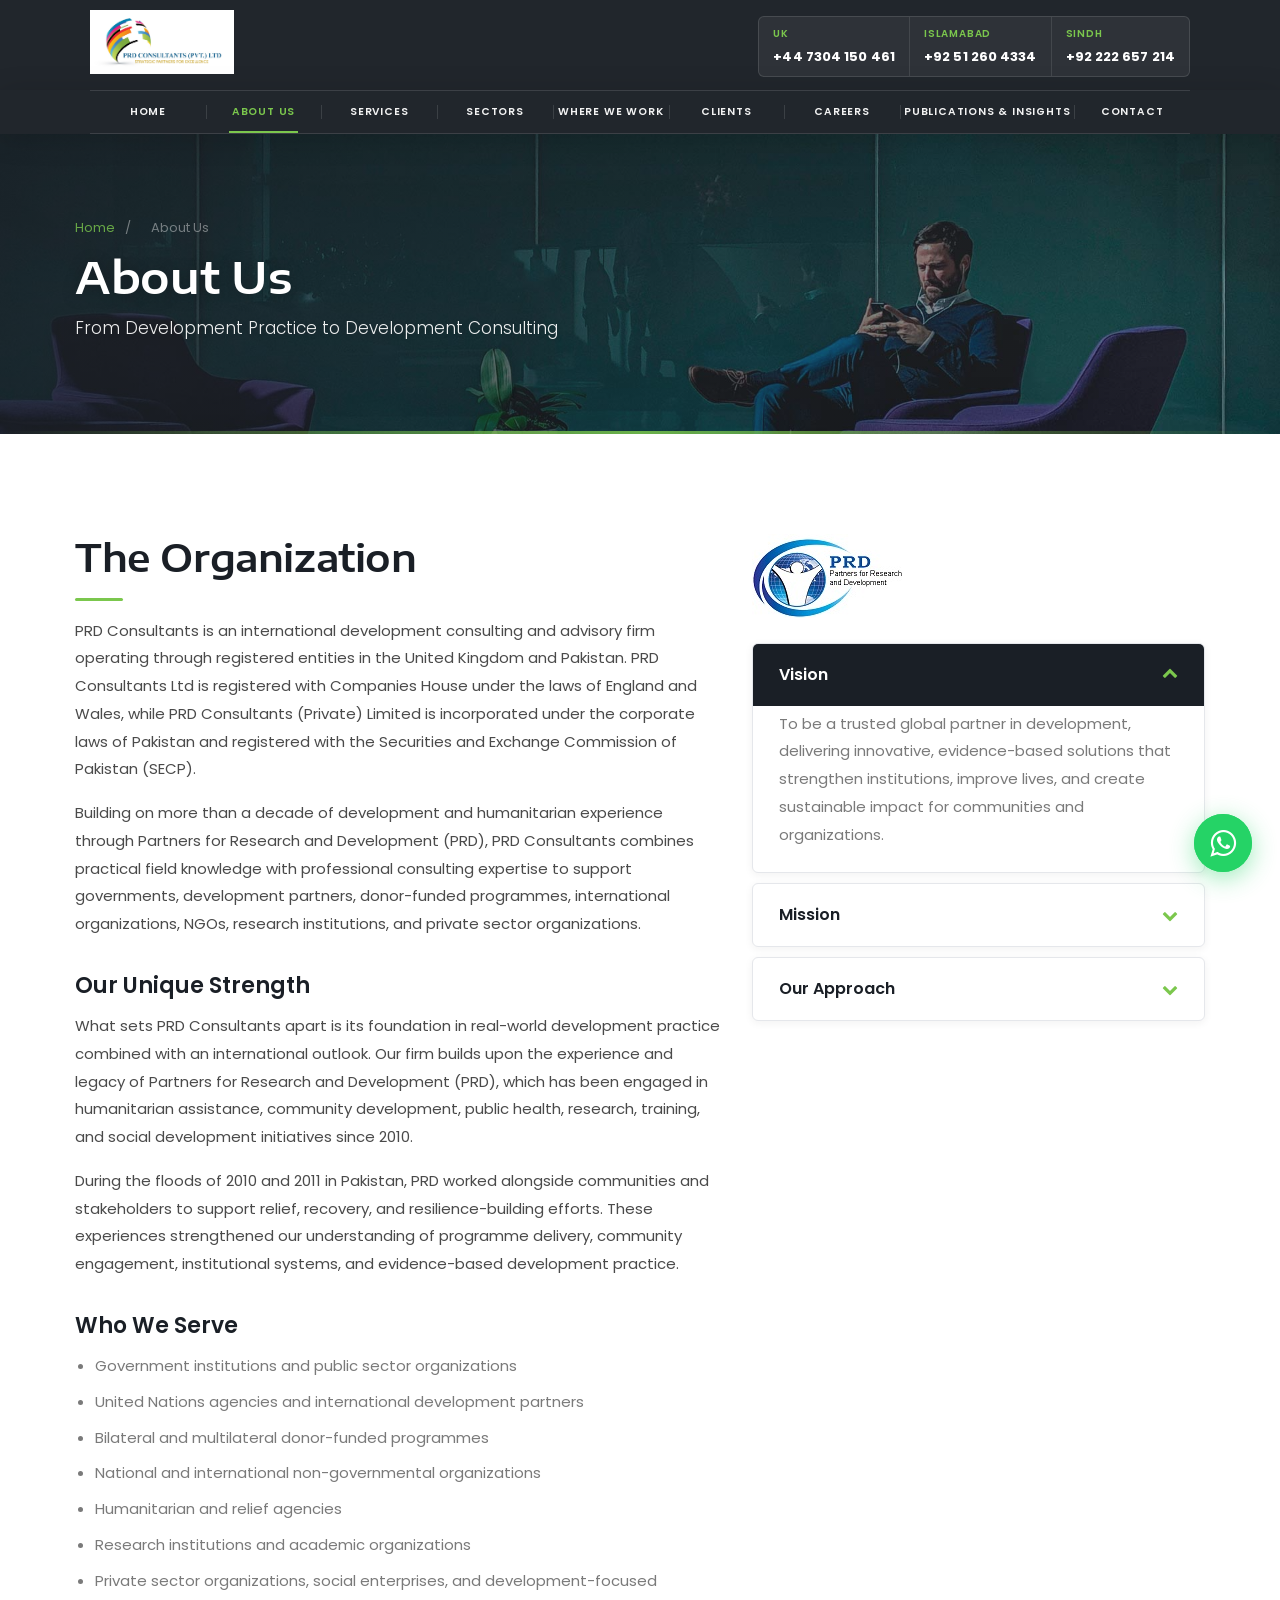
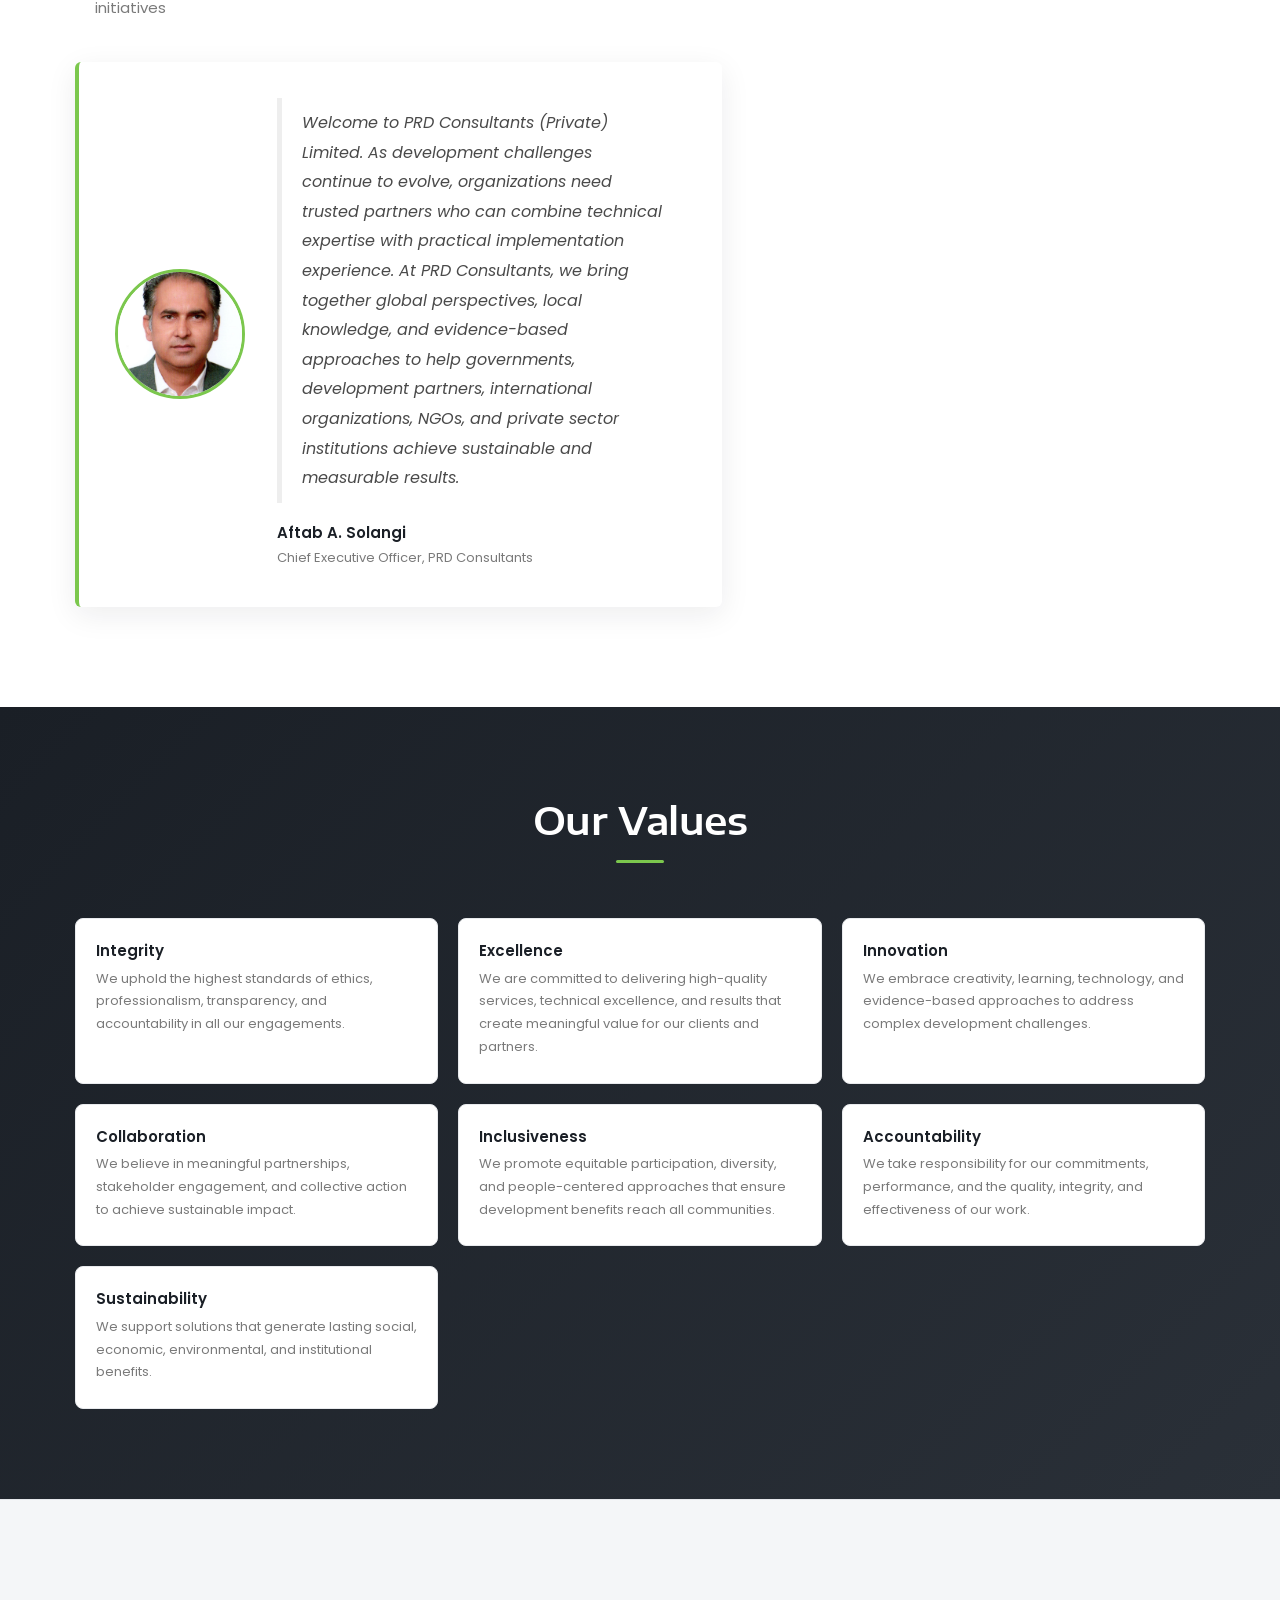
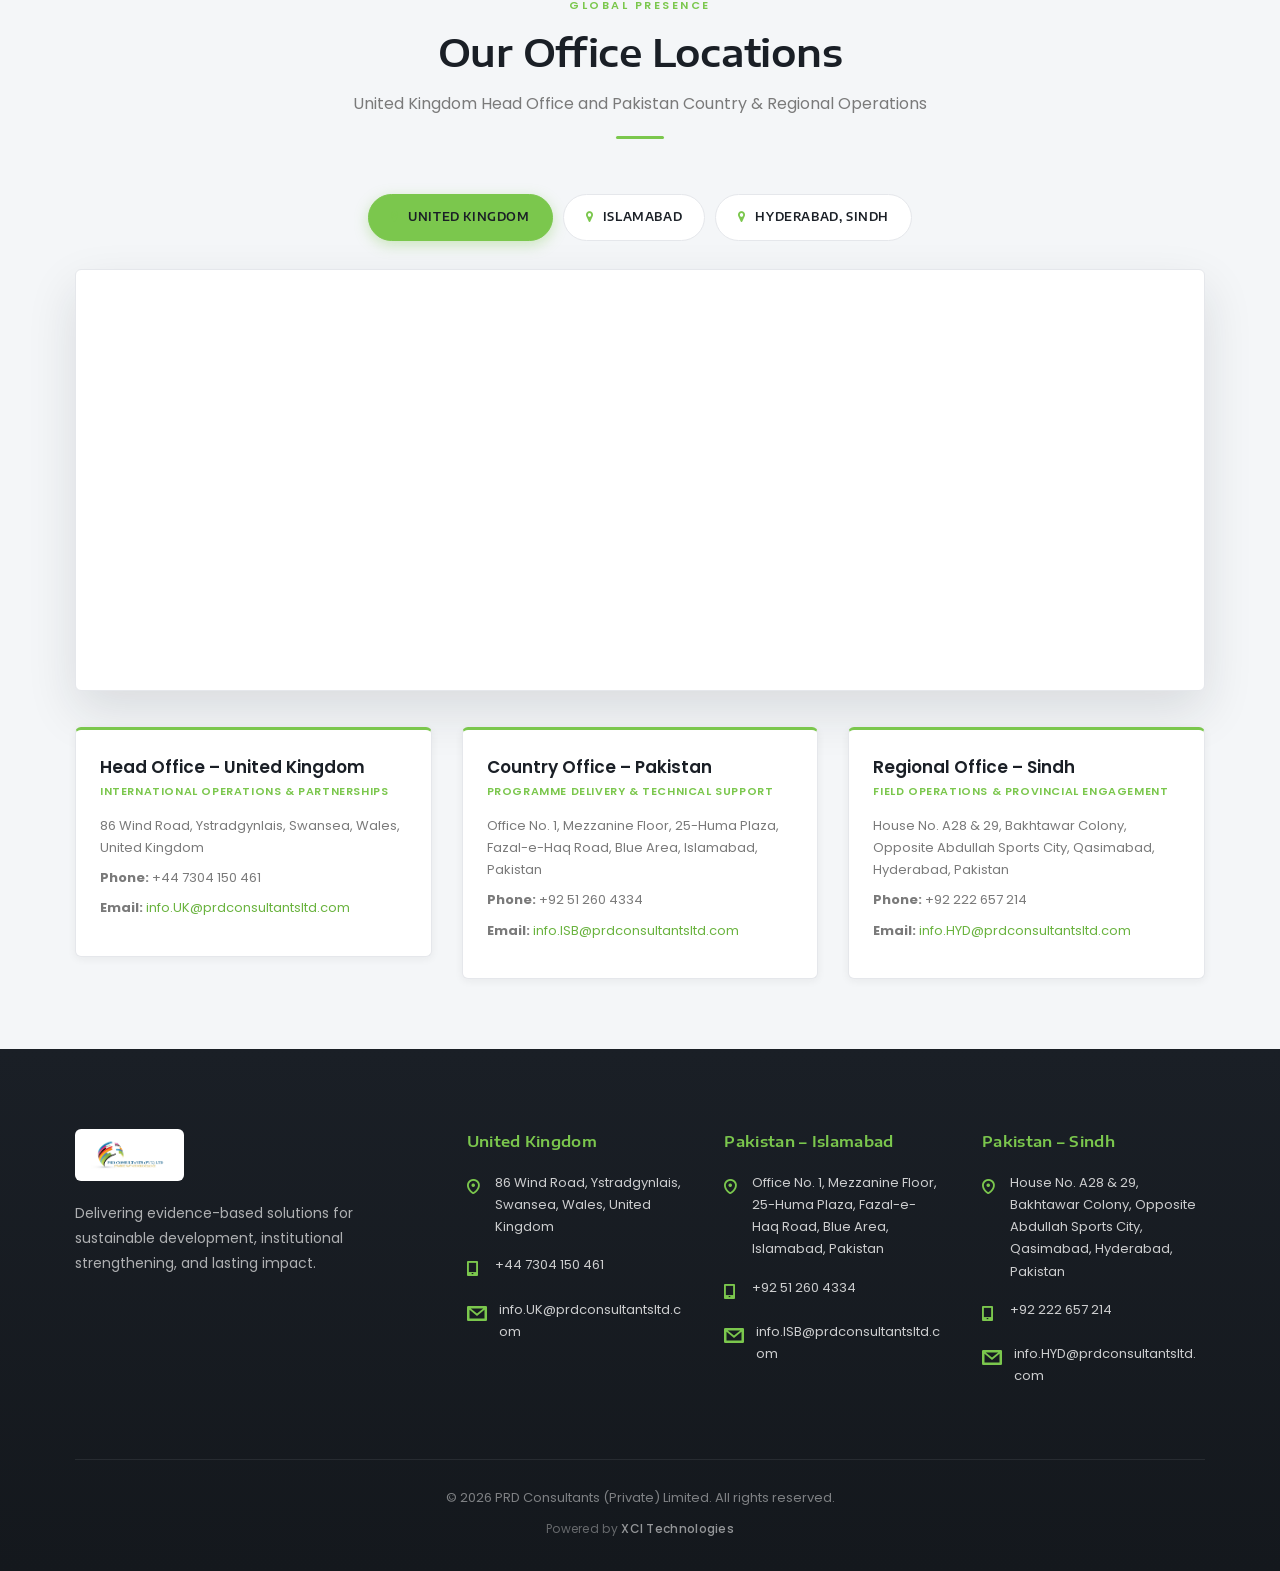
==== about.html @ 6748b3cf "as" ====
<!DOCTYPE html>
<html lang="en">
<head>
<meta charset="UTF-8">
<meta name="viewport" content="width=device-width, initial-scale=1">
<title>About Us | PRD Consultants – Our Story, Vision & Leadership</title>
<meta name="description" content="Learn about PRD Consultants – our journey from humanitarian practice to professional development consulting across the UK and Pakistan since 2010.">
<meta name="keywords" content="PRD Consultants about, CEO message, vision mission values, development consulting Pakistan">
<meta name="robots" content="index, follow">
<meta property="og:title" content="About Us | PRD Consultants – Our Story, Vision & Leadership">
<meta property="og:description" content="Learn about PRD Consultants – our journey from humanitarian practice to professional development consulting across the UK and Pakistan since 2010.">
<meta property="og:type" content="website">
<meta property="og:image" content="images/logo.png">
<link rel="icon" type="image/png" href="images/logo.png">
<link rel="apple-touch-icon" href="images/logo.png">
<meta name="theme-color" content="#1a1f26">
<link rel="preconnect" href="https://fonts.googleapis.com">
<link rel="preconnect" href="https://fonts.gstatic.com" crossorigin>
<link rel="stylesheet" href="https://maxcdn.bootstrapcdn.com/bootstrap/3.3.7/css/bootstrap.min.css">
<link rel="stylesheet" href="https://fonts.googleapis.com/css2?family=Poppins:wght@300;400;500;600;700&family=Encode+Sans+Expanded:wght@500;600;700&family=Encode+Sans+Semi+Expanded:wght@500;600;700&display=swap">
<link rel="stylesheet" href="https://cdnjs.cloudflare.com/ajax/libs/font-awesome/4.7.0/css/font-awesome.min.css">
<link rel="stylesheet" href="https://cdnjs.cloudflare.com/ajax/libs/OwlCarousel2/2.3.4/assets/owl.carousel.min.css">
<link rel="stylesheet" href="css/style.css">
</head>
<body class="site_layout_lisbon header_style_5 header_solid header_inverse sticky_menu"><div id="wrapper"><header id="header">
<div class="header-box"><div class="container">
<div class="header-top-row">
<div class="logo-box"><div class="logo logo-desktop"><a href="index.html"><img src="images/logo.png" alt="PRD Consultants (Pvt.) Ltd" class="site-logo"></a></div></div>
<div class="header-phones hide_on_mobile">
<a href="tel:+447304150461" class="header-phone"><span class="header-phone__label">UK</span><span class="header-phone__num">+44 7304 150 461</span></a>
<a href="tel:+92512604334" class="header-phone"><span class="header-phone__label">Islamabad</span><span class="header-phone__num">+92 51 260 4334</span></a>
<a href="tel:+92222657214" class="header-phone"><span class="header-phone__label">Sindh</span><span class="header-phone__num">+92 222 657 214</span></a>
</div>
<button type="button" class="menu-toggle" aria-label="Menu"><span></span></button>
</div>
</div></div>
<div class="nav-box"><div class="container"><ul class="main_menu_nav"><li class="menu-item"><a href="index.html">Home</a></li><li class="menu-item current-menu-item"><a href="about.html">About Us</a></li><li class="menu-item"><a href="services.html">Services</a></li><li class="menu-item"><a href="sectors.html">Sectors</a></li><li class="menu-item"><a href="where-we-work.html">Where We Work</a></li><li class="menu-item"><a href="clients.html">Clients</a></li><li class="menu-item"><a href="careers.html">Careers</a></li><li class="menu-item"><a href="publications.html">Publications &amp; Insights</a></li><li class="menu-item"><a href="contact.html">Contact</a></li></ul></div></div>
</header>
<div id="header-spacer" aria-hidden="true"></div><section class="page-hero" style="background-image:url('images/hero-page.jpg')"><div class="container">
<nav class="breadcrumb-nav"><a href="index.html">Home</a><span>/</span><span>About Us</span></nav>
<h1>About Us</h1><p>From Development Practice to Development Consulting</p></div></section>
<section class="section"><div class="container"><div class="row">
<div class="col-md-7 content-block">
<h2 class="section-title">The Organization</h2>
<p>PRD Consultants is an international development consulting and advisory firm operating through registered entities in the United Kingdom and Pakistan. PRD Consultants Ltd is registered with Companies House under the laws of England and Wales, while PRD Consultants (Private) Limited is incorporated under the corporate laws of Pakistan and registered with the Securities and Exchange Commission of Pakistan (SECP).</p>
<p>Building on more than a decade of development and humanitarian experience through Partners for Research and Development (PRD), PRD Consultants combines practical field knowledge with professional consulting expertise to support governments, development partners, donor-funded programmes, international organizations, NGOs, research institutions, and private sector organizations.</p>
<h3>Our Unique Strength</h3>
<p>What sets PRD Consultants apart is its foundation in real-world development practice combined with an international outlook. Our firm builds upon the experience and legacy of Partners for Research and Development (PRD), which has been engaged in humanitarian assistance, community development, public health, research, training, and social development initiatives since 2010.</p>
<p>During the floods of 2010 and 2011 in Pakistan, PRD worked alongside communities and stakeholders to support relief, recovery, and resilience-building efforts. These experiences strengthened our understanding of programme delivery, community engagement, institutional systems, and evidence-based development practice.</p>
<h3>Who We Serve</h3>
<ul>
<li>Government institutions and public sector organizations</li>
<li>United Nations agencies and international development partners</li>
<li>Bilateral and multilateral donor-funded programmes</li>
<li>National and international non-governmental organizations</li>
<li>Humanitarian and relief agencies</li>
<li>Research institutions and academic organizations</li>
<li>Private sector organizations, social enterprises, and development-focused initiatives</li>
</ul>
<div class="ceo-card">
<img src="images/image2.jpeg" alt="Aftab A. Solangi, CEO">
<div><blockquote>Welcome to PRD Consultants (Private) Limited. As development challenges continue to evolve, organizations need trusted partners who can combine technical expertise with practical implementation experience. At PRD Consultants, we bring together global perspectives, local knowledge, and evidence-based approaches to help governments, development partners, international organizations, NGOs, and private sector institutions achieve sustainable and measurable results.</blockquote>
<div class="author">Aftab A. Solangi</div><div class="role">Chief Executive Officer, PRD Consultants</div></div>
</div>
</div>
<div class="col-md-5">
<img src="images/image15.jpg" alt="Partners for Research and Development" style="margin-bottom:25px;border-radius:4px">
<div class="accordion-panel open"><div class="accordion-head"><h4>Vision</h4><i class="fa fa-chevron-down"></i></div>
<div class="accordion-body"><p>To be a trusted global partner in development, delivering innovative, evidence-based solutions that strengthen institutions, improve lives, and create sustainable impact for communities and organizations.</p></div></div>
<div class="accordion-panel"><div class="accordion-head"><h4>Mission</h4><i class="fa fa-chevron-down"></i></div>
<div class="accordion-body"><p>To provide high-quality consulting, research, technical assistance, project management, monitoring and evaluation, and capacity-building services that enable governments, development partners, and organizations to achieve inclusive, measurable, and sustainable development outcomes.</p></div></div>
<div class="accordion-panel"><div class="accordion-head"><h4>Our Approach</h4><i class="fa fa-chevron-down"></i></div>
<div class="accordion-body"><p>We believe sustainable development is achieved through collaboration, evidence-based decision-making, innovation, and accountability. Our approach combines local knowledge and contextual understanding with international standards and best practices.</p></div></div>
</div></div></div></section>
<section class="values-section section-sm"><div class="container">
<div class="section-header text-center"><h2 class="section-title" style="color:#fff">Our Values</h2></div>
<div class="values-light-grid values-grid-7"><div class="value-card"><h4>Integrity</h4><p>We uphold the highest standards of ethics, professionalism, transparency, and accountability in all our engagements.</p></div><div class="value-card"><h4>Excellence</h4><p>We are committed to delivering high-quality services, technical excellence, and results that create meaningful value for our clients and partners.</p></div><div class="value-card"><h4>Innovation</h4><p>We embrace creativity, learning, technology, and evidence-based approaches to address complex development challenges.</p></div><div class="value-card"><h4>Collaboration</h4><p>We believe in meaningful partnerships, stakeholder engagement, and collective action to achieve sustainable impact.</p></div><div class="value-card"><h4>Inclusiveness</h4><p>We promote equitable participation, diversity, and people-centered approaches that ensure development benefits reach all communities.</p></div><div class="value-card"><h4>Accountability</h4><p>We take responsibility for our commitments, performance, and the quality, integrity, and effectiveness of our work.</p></div><div class="value-card"><h4>Sustainability</h4><p>We support solutions that generate lasting social, economic, environmental, and institutional benefits.</p></div></div>
</div></section><section id="locations-map" class="map-section">
<div class="container">
<div class="section-header text-center reveal">
<span class="section-eyebrow">Global Presence</span>
<h2 class="section-title">Our Office Locations<span class="subtitle">United Kingdom Head Office and Pakistan Country &amp; Regional Operations</span></h2>
</div>
<div class="map-tabs reveal">
<button type="button" class="map-tab active" data-map="uk"><i class="fa fa-map-marker"></i> United Kingdom</button>
<button type="button" class="map-tab" data-map="isb"><i class="fa fa-map-marker"></i> Islamabad</button>
<button type="button" class="map-tab" data-map="hyd"><i class="fa fa-map-marker"></i> Hyderabad, Sindh</button>
</div>
<div class="map-frame reveal">
<iframe id="office-map" title="PRD Consultants Office Location" src="https://www.google.com/maps?q=86+Wind+Road,Ystradgynlais,Swansea,Wales,UK&amp;hl=en&amp;z=14&amp;output=embed" loading="lazy" referrerpolicy="no-referrer-when-downgrade" allowfullscreen></iframe>
</div>
<div class="map-cards row reveal">
<div class="col-md-4"><div class="map-card">
<h4>Head Office – United Kingdom</h4>
<p class="role">International Operations &amp; Partnerships</p>
<p>86 Wind Road, Ystradgynlais, Swansea, Wales, United Kingdom</p>
<p><strong>Phone:</strong> +44 7304 150 461</p>
<p><strong>Email:</strong> <a href="mailto:info.UK@prdconsultantsltd.com">info.UK@prdconsultantsltd.com</a></p>
</div></div>
<div class="col-md-4"><div class="map-card">
<h4>Country Office – Pakistan</h4>
<p class="role">Programme Delivery &amp; Technical Support</p>
<p>Office No. 1, Mezzanine Floor, 25-Huma Plaza, Fazal-e-Haq Road, Blue Area, Islamabad, Pakistan</p>
<p><strong>Phone:</strong> +92 51 260 4334</p>
<p><strong>Email:</strong> <a href="mailto:info.ISB@prdconsultantsltd.com">info.ISB@prdconsultantsltd.com</a></p>
</div></div>
<div class="col-md-4"><div class="map-card">
<h4>Regional Office – Sindh</h4>
<p class="role">Field Operations &amp; Provincial Engagement</p>
<p>House No. A28 &amp; 29, Bakhtawar Colony, Opposite Abdullah Sports City, Qasimabad, Hyderabad, Pakistan</p>
<p><strong>Phone:</strong> +92 222 657 214</p>
<p><strong>Email:</strong> <a href="mailto:info.HYD@prdconsultantsltd.com">info.HYD@prdconsultantsltd.com</a></p>
</div></div>
</div>
</div></section><footer id="contact"><div class="container">
<div class="footer-top row">
<div class="col-md-4 footer-brand"><img src="images/logo.png" alt="PRD Consultants" class="footer-logo" width="180" height="48">
<p>Delivering evidence-based solutions for sustainable development, institutional strengthening, and lasting impact.</p></div>
<div class="col-md-8"><div class="footer-offices">
<div class="office-col"><div class="title">United Kingdom</div><ul>
<li><span class="icon"><span class="stm-location-2"></span></span><span>86 Wind Road, Ystradgynlais, Swansea, Wales, United Kingdom</span></li>
<li><span class="icon"><span class="stm-iphone"></span></span><span>+44 7304 150 461</span></li>
<li><span class="icon"><span class="stm-email"></span></span><span><a href="mailto:info.UK@prdconsultantsltd.com">info.UK@prdconsultantsltd.com</a></span></li></ul></div>
<div class="office-col"><div class="title">Pakistan – Islamabad</div><ul>
<li><span class="icon"><span class="stm-location-2"></span></span><span>Office No. 1, Mezzanine Floor, 25-Huma Plaza, Fazal-e-Haq Road, Blue Area, Islamabad, Pakistan</span></li>
<li><span class="icon"><span class="stm-iphone"></span></span><span>+92 51 260 4334</span></li>
<li><span class="icon"><span class="stm-email"></span></span><span><a href="mailto:info.ISB@prdconsultantsltd.com">info.ISB@prdconsultantsltd.com</a></span></li></ul></div>
<div class="office-col"><div class="title">Pakistan – Sindh</div><ul>
<li><span class="icon"><span class="stm-location-2"></span></span><span>House No. A28 &amp; 29, Bakhtawar Colony, Opposite Abdullah Sports City, Qasimabad, Hyderabad, Pakistan</span></li>
<li><span class="icon"><span class="stm-iphone"></span></span><span>+92 222 657 214</span></li>
<li><span class="icon"><span class="stm-email"></span></span><span><a href="mailto:info.HYD@prdconsultantsltd.com">info.HYD@prdconsultantsltd.com</a></span></li></ul></div>
</div></div></div>
<div class="copyright-row">
<p class="copyright-text">© 2026 PRD Consultants (Private) Limited. All rights reserved.</p>
<p class="footer-powered">Powered by <a href="https://xcltechnologies.com/" target="_blank" rel="noopener noreferrer">XCl Technologies</a></p>
</div>
</div></footer><a href="https://wa.me/447304150461?text=Hello%20PRD%20Consultants%2C%20I%20would%20like%20to%20inquire%20about%20your%20services." class="whatsapp-float" target="_blank" rel="noopener noreferrer" aria-label="Chat on WhatsApp" title="WhatsApp +44 7304 150 461">
<span class="whatsapp-float__icon"><i class="fa fa-whatsapp"></i></span>
<span class="whatsapp-float__pulse"></span>
</a></div><script src="https://cdnjs.cloudflare.com/ajax/libs/jquery/3.7.1/jquery.min.js"></script>
<script src="https://cdnjs.cloudflare.com/ajax/libs/OwlCarousel2/2.3.4/owl.carousel.min.js"></script>
<script src="js/main.js"></script></body></html>
---- css/style.css ----
@font-face {
    font-family: 'stm';
    src: url('../fonts/stm.woff') format('woff');
    font-weight: normal;
    font-style: normal;
    font-display: block;
}

:root {
    --green: #7bc74d;
    --green-dark: #6ab33f;
    --dark: #1a1f26;
    --dark-soft: #222831;
    --text: #4a4a4a;
    --text-light: #7a7a7a;
    --border: #e5e7eb;
    --bg-light: #f4f6f8;
    --white: #ffffff;
    --shadow-sm: 0 2px 8px rgba(26, 31, 38, 0.06);
    --shadow-md: 0 8px 30px rgba(26, 31, 38, 0.08);
    --shadow-lg: 0 20px 50px rgba(26, 31, 38, 0.12);
    --radius: 6px;
    --font-body: 'Poppins', -apple-system, BlinkMacSystemFont, 'Segoe UI', sans-serif;
    --font-heading: 'Encode Sans Expanded', sans-serif;
    --font-btn: 'Encode Sans Semi Expanded', sans-serif;
    --ease: cubic-bezier(0.4, 0, 0.2, 1);
}

[class^="stm-"]:before,
[class*=" stm-"]:before {
    font-family: 'stm' !important;
    font-style: normal;
    font-weight: normal;
    line-height: 1;
    -webkit-font-smoothing: antialiased;
}
.stm-phone-11:before { content: "\e93e"; }
.stm-location-2:before { content: "\e90a"; }
.stm-email:before { content: "\e908"; }
.stm-iphone:before { content: "\e909"; }

*, *::before, *::after { box-sizing: border-box; }

html { scroll-behavior: smooth; }

body {
    margin: 0;
    font-family: var(--font-body);
    font-size: 16px;
    line-height: 1.7;
    color: var(--text);
    background: var(--white);
    -webkit-font-smoothing: antialiased;
    -moz-osx-font-smoothing: grayscale;
    opacity: 0;
    transition: opacity 0.4s var(--ease);
}
body.loaded { opacity: 1; }

::selection { background: var(--green); color: var(--dark); }

img { max-width: 100%; height: auto; display: block; }

a {
    color: var(--green-dark);
    text-decoration: none;
    transition: color 0.25s var(--ease);
}
a:hover { color: var(--dark); text-decoration: none; }

.container { max-width: 1170px; padding-left: 20px; padding-right: 20px; }

/* ─── BUTTONS ─── */
.btn-green, .btn-dark, .btn-outline {
    font-family: var(--font-btn);
    font-size: 14px;
    font-weight: 600;
    line-height: 50px;
    padding: 0 34px;
    border-radius: var(--radius);
    display: inline-block;
    border: 2px solid transparent;
    letter-spacing: 0.4px;
    text-transform: uppercase;
    transition: all 0.35s var(--ease);
    cursor: pointer;
}
.btn-green {
    background: var(--green);
    color: var(--dark);
    box-shadow: 0 4px 14px rgba(123, 199, 77, 0.35);
}
.btn-green:hover {
    background: var(--dark);
    color: var(--white);
    box-shadow: 0 6px 20px rgba(26, 31, 38, 0.25);
    transform: translateY(-2px);
}
.btn-dark {
    background: var(--dark);
    color: var(--white);
    box-shadow: 0 4px 14px rgba(26, 31, 38, 0.2);
}
.btn-dark:hover {
    background: var(--green);
    color: var(--dark);
    transform: translateY(-2px);
}
.btn-outline {
    background: transparent;
    color: var(--dark);
    border-color: var(--dark);
    line-height: 46px;
}
.btn-outline:hover {
    background: var(--green);
    border-color: var(--green);
    color: var(--dark);
    transform: translateY(-2px);
}
.btn-outline i { margin-left: 6px; transition: transform 0.3s var(--ease); }
.btn-outline:hover i { transform: translateX(4px); }

/* ─── SECTIONS ─── */
.section { padding: 100px 0; position: relative; }
.section-sm { padding: 70px 0; }
.section-eyebrow {
    display: inline-block;
    font-size: 11px;
    font-weight: 600;
    letter-spacing: 2.5px;
    text-transform: uppercase;
    color: var(--green);
    margin-bottom: 14px;
}
.section-title {
    font-family: var(--font-heading);
    font-size: clamp(28px, 3.5vw, 38px);
    line-height: 1.2;
    font-weight: 600;
    color: var(--dark);
    margin: 0 0 16px;
    letter-spacing: -0.4px;
    position: relative;
}
.section-title::after {
    content: "";
    display: block;
    width: 48px;
    height: 3px;
    background: var(--green);
    margin-top: 18px;
    border-radius: 2px;
}
.text-center .section-title::after { margin-left: auto; margin-right: auto; }
.section-title .subtitle {
    display: block;
    font-family: var(--font-body);
    font-size: 16px;
    font-weight: 400;
    color: var(--text-light);
    margin-top: 16px;
    line-height: 1.75;
    letter-spacing: 0;
}
.section-title .subtitle::after { display: none; }
.section-title.light, .section-title.light .subtitle { color: var(--white); }
.section-title.light .subtitle { opacity: 0.85; }
.section-header { margin-bottom: 55px; }
.section-cta { margin-top: 50px; }

/* Scroll reveal */
.reveal {
    opacity: 0;
    transform: translateY(28px);
    transition: opacity 0.7s var(--ease), transform 0.7s var(--ease);
}
.reveal.revealed { opacity: 1; transform: translateY(0); }

/* ─── HEADER ─── */
#header {
    position: relative;
    z-index: 1000;
    width: 100%;
}
#header-spacer { display: none; }
.header_solid .header-box {
    background: rgba(26, 31, 38, 0.97);
}
.header_transparent .header-box {
    background: transparent;
}
.nav-box {
    width: 100%;
    position: sticky;
    top: 0;
    z-index: 1001;
    transition: background 0.4s var(--ease), box-shadow 0.4s var(--ease), backdrop-filter 0.4s;
}
.header_transparent #header:not(.scrolled) .nav-box {
    background: transparent;
    box-shadow: none;
}
.header_transparent #header.scrolled .nav-box,
.header_solid .nav-box {
    background: rgba(26, 31, 38, 0.97);
    backdrop-filter: blur(12px);
    -webkit-backdrop-filter: blur(12px);
    box-shadow: 0 4px 30px rgba(0, 0, 0, 0.15);
}
.header_transparent #hero {
    margin-top: calc(-1 * var(--header-height, 138px));
}
.header_style_5 .header-box .container {
    display: flex;
    align-items: center;
    justify-content: flex-end;
    max-width: 1140px;
    width: 100%;
    padding: 10px 20px 8px;
    margin: 0 auto;
}
.nav-box .container {
    max-width: 1140px;
    width: 100%;
    padding: 0 20px;
    margin: 0 auto;
}
.header-top-row {
    width: 100%;
    display: flex;
    align-items: center;
    justify-content: space-between;
    gap: 16px;
    position: relative;
    min-height: 72px;
}
.header_style_5 .header-box .container .logo-box {
    flex: 0 0 auto;
    width: auto;
    max-width: 38%;
    display: flex;
    justify-content: flex-start;
    align-items: center;
    margin: 0;
    position: relative;
    min-width: 0;
}
.logo-box .logo a {
    display: inline-flex;
    align-items: center;
    padding: 0;
    background: transparent;
    border-radius: 0;
    box-shadow: none;
    transition: opacity 0.3s var(--ease), transform 0.3s var(--ease);
    line-height: 0;
}
.logo-box .logo a:hover {
    opacity: 0.9;
    transform: none;
    box-shadow: none;
}
.site-logo {
    height: 64px;
    width: auto;
    max-width: 320px;
    object-fit: contain;
    object-position: left center;
    display: block;
}
/* Header — three office numbers */
.header-phones {
    display: flex;
    align-items: stretch;
    gap: 0;
    margin-left: auto;
    flex-shrink: 0;
    border: 1px solid rgba(255, 255, 255, 0.12);
    border-radius: var(--radius);
    overflow: hidden;
    background: rgba(255, 255, 255, 0.06);
}
.header-phone {
    display: flex;
    flex-direction: column;
    justify-content: center;
    padding: 8px 14px;
    text-decoration: none;
    color: inherit;
    border-right: 1px solid rgba(255, 255, 255, 0.1);
    transition: background 0.25s var(--ease);
    min-width: 0;
}
.header-phone:last-child { border-right: none; }
.header-phone:hover {
    background: rgba(123, 199, 77, 0.12);
    text-decoration: none;
    color: inherit;
}
.header-phone__label {
    display: block;
    font-size: 10px;
    font-weight: 600;
    letter-spacing: 0.8px;
    text-transform: uppercase;
    color: var(--green);
    margin-bottom: 4px;
    white-space: nowrap;
}
.header-phone__num {
    display: block;
    font-size: 13px;
    font-weight: 700;
    color: var(--white);
    white-space: nowrap;
    letter-spacing: 0.1px;
}
.main_menu_nav {
    display: flex;
    flex-wrap: wrap;
    list-style: none;
    margin: 0;
    padding: 0;
    justify-content: space-between;
    border-top: 1px solid rgba(255, 255, 255, 0.12);
    border-bottom: 1px solid rgba(255, 255, 255, 0.12);
}
.main_menu_nav > li { position: relative; flex: 1; text-align: center; }
.main_menu_nav > li + li:before {
    content: "";
    position: absolute;
    left: 0;
    top: 50%;
    transform: translateY(-50%);
    height: 14px;
    width: 1px;
    background: rgba(255, 255, 255, 0.12);
}
.main_menu_nav > li > a {
    display: block;
    padding: 12px 4px;
    font-size: 10.5px;
    font-weight: 600;
    text-transform: uppercase;
    color: rgba(255, 255, 255, 0.92);
    letter-spacing: 0.8px;
    white-space: nowrap;
    position: relative;
    transition: color 0.25s var(--ease);
}
.main_menu_nav > li > a::after {
    content: "";
    position: absolute;
    bottom: 0;
    left: 50%;
    width: 0;
    height: 2px;
    background: var(--green);
    transition: width 0.3s var(--ease), left 0.3s var(--ease);
}
.main_menu_nav > li.current-menu-item > a,
.main_menu_nav > li > a:hover { color: var(--green) !important; }
.main_menu_nav > li > a:hover { color: var(--green) !important; }
.main_menu_nav > li:not(.current-menu-item) > a { color: rgba(255, 255, 255, 0.95); }
.main_menu_nav > li.current-menu-item > a::after,
.main_menu_nav > li > a:hover::after { width: 60%; left: 20%; }
.menu-toggle {
    display: none;
    background: none;
    border: none;
    cursor: pointer;
    padding: 8px;
    z-index: 10;
}

/* ─── HERO ─── */
#hero {
    position: relative;
    width: 100%;
    height: 94vh;
    min-height: 580px;
    max-height: 920px;
    overflow: hidden;
    background: var(--dark);
}
.hero-slide {
    position: absolute;
    inset: 0;
    background-size: cover;
    background-position: center;
    opacity: 0;
    transition: opacity 1.2s var(--ease);
    transform: scale(1.04);
}
.hero-slide.active { opacity: 1; z-index: 1; transform: scale(1); transition: opacity 1.2s var(--ease), transform 8s linear; }
.hero-slide::after {
    content: "";
    position: absolute;
    inset: 0;
    background: linear-gradient(105deg, rgba(26, 31, 38, 0.82) 0%, rgba(26, 31, 38, 0.45) 55%, rgba(26, 31, 38, 0.25) 100%);
}
.hero-slide .container { position: relative; height: 100%; z-index: 2; }
.header_transparent .hero-slide .container {
    display: flex;
    align-items: center;
    padding-top: 150px;
    padding-bottom: 70px;
    box-sizing: border-box;
}
.hero-caption {
    position: absolute;
    top: 50%;
    left: 40px;
    transform: translateY(-50%);
    color: var(--white);
    max-width: 700px;
}
.header_transparent .hero-caption {
    position: relative;
    top: auto;
    transform: none;
    flex-shrink: 0;
}
.hero-caption.center { left: 50%; transform: translate(-50%, -50%); text-align: center; max-width: 800px; }
.header_transparent .hero-caption.center {
    left: auto;
    margin: 0 auto;
    transform: none;
}
.hero-caption.right { right: 40px; left: auto; text-align: right; }
.header_transparent .hero-caption.right {
    margin-left: auto;
    margin-right: 40px;
}
.hero-caption .eyebrow {
    font-size: 12px;
    font-weight: 600;
    letter-spacing: 3px;
    text-transform: uppercase;
    color: var(--green);
    margin-bottom: 20px;
    margin-top: 0;
}
.hero-caption h1 {
    font-family: var(--font-heading);
    font-size: clamp(34px, 5vw, 52px);
    line-height: 1.12;
    font-weight: 600;
    letter-spacing: -0.6px;
    margin: 0 0 20px;
    color: var(--white);
}
.hero-caption p {
    font-size: 17px;
    line-height: 1.75;
    margin: 0 0 36px;
    opacity: 0.9;
    font-weight: 300;
    max-width: 560px;
}
.hero-caption.center p { margin-left: auto; margin-right: auto; }
.hero-caption.right p { margin-left: auto; }
.hero-btns { display: flex; gap: 14px; flex-wrap: wrap; }
.hero-btns.center { justify-content: center; }
.hero-btns.right { justify-content: flex-end; }
.hero-bullets {
    position: absolute;
    bottom: 40px;
    left: 50%;
    transform: translateX(-50%);
    z-index: 5;
    display: flex;
    gap: 10px;
}
.hero-bullets span {
    width: 10px;
    height: 10px;
    border-radius: 50%;
    border: 2px solid var(--green);
    background: transparent;
    cursor: pointer;
    transition: all 0.3s var(--ease);
}
.hero-bullets span.selected { background: var(--green); transform: scale(1.15); }

/* ─── PAGE HERO (inner pages — consulting theme) ─── */
.page-hero {
    position: relative;
    background-color: var(--dark);
    background-position: center;
    background-size: cover;
    background-repeat: no-repeat;
    padding: 72px 0 80px;
    min-height: 300px;
    color: var(--white);
    overflow: hidden;
    display: flex;
    align-items: center;
}
.page-hero::before {
    content: "";
    position: absolute;
    inset: 0;
    background: linear-gradient(105deg, rgba(26, 31, 38, 0.84) 0%, rgba(26, 31, 38, 0.55) 55%, rgba(26, 31, 38, 0.35) 100%);
    z-index: 0;
}
.page-hero::after {
    content: "";
    position: absolute;
    left: 0; right: 0; bottom: 0;
    height: 3px;
    background: linear-gradient(90deg, transparent, var(--green), transparent);
    opacity: 0.85;
    z-index: 1;
}
.page-hero .container { position: relative; z-index: 2; width: 100%; }
.page-hero h1 {
    font-family: var(--font-heading);
    font-size: clamp(30px, 4vw, 44px);
    font-weight: 600;
    margin: 14px 0 12px;
    color: var(--white);
    letter-spacing: -0.3px;
    text-shadow: 0 2px 16px rgba(0, 0, 0, 0.25);
}
.page-hero p {
    font-size: 17px;
    opacity: 0.92;
    max-width: 720px;
    margin: 0;
    font-weight: 300;
    line-height: 1.7;
    text-shadow: 0 1px 8px rgba(0, 0, 0, 0.2);
}
.breadcrumb-nav { font-size: 13px; opacity: 0.8; font-weight: 400; margin-bottom: 4px; }
.breadcrumb-nav a { color: var(--green); }
.breadcrumb-nav a:hover { color: var(--white); }
.breadcrumb-nav span { margin: 0 10px; opacity: 0.5; }

/* ─── ICON BOXES ─── */
.icon-box-grid { display: flex; flex-wrap: wrap; margin: 0 -15px; }
.icon-box-col { flex: 0 0 25%; max-width: 25%; padding: 0 15px; margin-bottom: 30px; }
.icon-box {
    background: var(--white);
    border: 1px solid var(--border);
    padding: 38px 28px 34px;
    height: 100%;
    transition: all 0.4s var(--ease);
    border-radius: var(--radius);
    box-shadow: var(--shadow-sm);
}
.icon-box:hover {
    border-color: transparent;
    box-shadow: var(--shadow-lg);
    transform: translateY(-6px);
}
.icon-box .ib-icon {
    width: 60px;
    height: 60px;
    background: linear-gradient(135deg, var(--dark) 0%, var(--dark-soft) 100%);
    color: var(--green);
    display: flex;
    align-items: center;
    justify-content: center;
    font-size: 26px;
    margin-bottom: 24px;
    border-radius: var(--radius);
}
.icon-box h4 { font-size: 17px; font-weight: 600; color: var(--dark); margin: 0 0 12px; }
.icon-box p { font-size: 14px; line-height: 1.75; margin: 0; color: var(--text-light); }

/* ─── ABOUT ─── */
.about-text p { font-size: 15px; line-height: 1.85; margin-bottom: 16px; color: var(--text); }
.stats-row { display: flex; flex-wrap: wrap; margin: 36px 0 0; gap: 10px 0; }
.stat-item { flex: 0 0 33.333%; max-width: 33.333%; padding-right: 20px; }
.stat-item h3 {
    font-family: var(--font-heading);
    font-size: 42px;
    font-weight: 600;
    color: var(--green);
    margin: 0 0 6px;
    line-height: 1;
}
.stat-item p { font-size: 13px; color: var(--text-light); margin: 0; line-height: 1.5; font-weight: 500; }
.about-img img { border-radius: var(--radius); box-shadow: var(--shadow-lg); }
.ceo-card {
    display: flex;
    gap: 32px;
    align-items: center;
    background: var(--white);
    padding: 36px;
    border-radius: var(--radius);
    border-left: 4px solid var(--green);
    margin-top: 40px;
    box-shadow: var(--shadow-md);
}
.ceo-card img {
    width: 130px;
    height: 130px;
    border-radius: 50%;
    object-fit: cover;
    flex-shrink: 0;
    border: 3px solid var(--green);
}
.ceo-card blockquote { margin: 0; font-style: italic; font-size: 16px; line-height: 1.85; color: var(--text); }
.ceo-card .author { margin-top: 16px; font-weight: 600; color: var(--dark); font-style: normal; font-size: 15px; }
.ceo-card .role { font-size: 13px; color: var(--text-light); font-weight: 400; }

/* ─── VALUES ─── */
#values, .values-section {
    background: linear-gradient(135deg, var(--dark) 0%, #2a3038 100%);
    padding: 90px 0;
    position: relative;
}
.values-section::before {
    content: "";
    position: absolute;
    inset: 0;
    background: url('https://consulting.stylemixthemes.com/lisbon/wp-content/uploads/sites/38/2019/07/pattern_1.png') repeat;
    opacity: 0.03;
}
.values-content { position: relative; z-index: 1; }
.values-grid-7 {
    display: grid;
    grid-template-columns: repeat(3, 1fr);
    gap: 20px;
    position: relative;
    z-index: 1;
}
.value-card {
    background: #fff;
    border-radius: 8px;
    padding: 24px 20px;
    border: 1px solid #e8eaed;
}
.value-card h4 {
    font-size: 15px;
    font-weight: 600;
    color: var(--dark);
    margin: 0 0 8px;
}
.value-card p {
    font-size: 13px;
    line-height: 1.75;
    color: var(--text-light);
    margin: 0;
}
.values-content h3 { font-family: var(--font-heading); font-size: 30px; color: var(--white); margin: 0 0 24px; }
.values-content h6 {
    font-size: 12px;
    font-weight: 600;
    color: var(--green);
    margin: 24px 0 10px;
    text-transform: uppercase;
    letter-spacing: 1.2px;
}
.values-content ul { list-style: none; padding: 0; margin: 0; }
.values-content li {
    color: rgba(255, 255, 255, 0.88);
    font-size: 14px;
    line-height: 1.8;
    padding: 6px 0 6px 18px;
    position: relative;
}
.values-content li:before {
    content: "";
    position: absolute;
    left: 0;
    top: 14px;
    width: 6px;
    height: 6px;
    background: var(--green);
    border-radius: 50%;
}

/* ─── SERVICES ─── */
#services, .services-section { background: var(--bg-light); }
.services-carousel .service-item {
    text-align: center;
    padding: 40px 22px;
    background: var(--white);
    border: 1px solid var(--border);
    margin: 0 8px;
    height: 100%;
    border-radius: var(--radius);
    transition: all 0.35s var(--ease);
    box-shadow: var(--shadow-sm);
}
.services-carousel .service-item:hover {
    border-color: transparent;
    box-shadow: var(--shadow-md);
    transform: translateY(-4px);
}
.services-carousel .service-item .s-icon { font-size: 36px; color: var(--green); margin-bottom: 18px; }
.services-carousel .service-item h5 {
    font-size: 13px;
    font-weight: 600;
    color: var(--dark);
    margin: 0;
    text-transform: uppercase;
    letter-spacing: 0.6px;
}
.service-detail-card {
    background: var(--white);
    border: 1px solid var(--border);
    padding: 38px 36px;
    margin-bottom: 22px;
    border-radius: var(--radius);
    transition: all 0.35s var(--ease);
    box-shadow: var(--shadow-sm);
}
.service-detail-card:hover {
    border-color: transparent;
    box-shadow: var(--shadow-md);
    transform: translateX(6px);
}
.service-detail-card h3 { font-size: 19px; font-weight: 600; color: var(--dark); margin: 0 0 12px; }
.service-detail-card p { margin: 0; font-size: 15px; line-height: 1.8; color: var(--text-light); }
.owl-nav button {
    position: absolute;
    top: 50%;
    transform: translateY(-50%);
    width: 44px !important;
    height: 44px !important;
    background: var(--dark) !important;
    color: var(--white) !important;
    border-radius: 50% !important;
    font-size: 22px !important;
    opacity: 0.9;
    transition: all 0.3s var(--ease) !important;
}
.owl-nav button:hover { background: var(--green) !important; color: var(--dark) !important; }
.owl-nav .owl-prev { left: -22px; }
.owl-nav .owl-next { right: -22px; }

/* ─── SECTORS ─── */
.filter-tabs {
    list-style: none;
    padding: 0;
    margin: 0 0 40px;
    display: flex;
    flex-wrap: wrap;
    gap: 8px;
    justify-content: center;
}
.filter-tabs li a {
    display: block;
    padding: 10px 22px;
    font-size: 11px;
    font-weight: 600;
    text-transform: uppercase;
    color: var(--dark);
    border: 1px solid var(--border);
    border-radius: 50px;
    letter-spacing: 0.6px;
    background: var(--white);
    transition: all 0.3s var(--ease);
}
.filter-tabs li a:hover,
.filter-tabs li a.active {
    background: var(--green);
    border-color: var(--green);
    color: var(--dark);
    box-shadow: 0 4px 12px rgba(123, 199, 77, 0.3);
}
.cases-grid { display: flex; flex-wrap: wrap; margin: 0 -12px; }
.case-item { flex: 0 0 25%; max-width: 25%; padding: 12px; }
.case-card {
    position: relative;
    overflow: hidden;
    border-radius: var(--radius);
    height: 300px;
    background: var(--dark);
    box-shadow: var(--shadow-sm);
}
.case-card img {
    width: 100%;
    height: 100%;
    object-fit: cover;
    opacity: 0.75;
    transition: transform 0.6s var(--ease), opacity 0.6s;
}
.case-card:hover img { transform: scale(1.08); opacity: 0.55; }
.case-overlay {
    position: absolute;
    inset: 0;
    padding: 24px 20px;
    display: flex;
    flex-direction: column;
    justify-content: flex-end;
    background: linear-gradient(transparent 30%, rgba(26, 31, 38, 0.95));
}
.case-overlay .cat {
    font-size: 10px;
    font-weight: 600;
    text-transform: uppercase;
    color: var(--green);
    margin-bottom: 6px;
    letter-spacing: 1.2px;
}
.case-overlay h5 { font-size: 15px; font-weight: 600; color: var(--white); margin: 0 0 8px; line-height: 1.35; }
.case-overlay p {
    font-size: 12px;
    line-height: 1.5;
    color: rgba(255, 255, 255, 0.82);
    margin: 0;
    display: -webkit-box;
    -webkit-line-clamp: 3;
    -webkit-box-orient: vertical;
    overflow: hidden;
}
.sector-detail {
    background: var(--white);
    border: 1px solid var(--border);
    padding: 32px;
    border-radius: var(--radius);
    margin-bottom: 20px;
    box-shadow: var(--shadow-sm);
    transition: box-shadow 0.3s var(--ease);
}
.sector-detail:hover { box-shadow: var(--shadow-md); }
.sector-detail h3 { font-size: 18px; font-weight: 600; color: var(--dark); margin: 0 0 10px; }
.sector-detail p { margin: 0; font-size: 15px; color: var(--text-light); }

/* ─── EXPERIENCE ─── */
#experience, .experience-section {
    background: linear-gradient(rgba(26, 31, 38, 0.92), rgba(26, 31, 38, 0.92)),
    url('https://consulting.stylemixthemes.com/lisbon/wp-content/uploads/sites/38/2019/07/bg_counters.jpg') center/cover fixed;
    padding: 100px 0;
    text-align: center;
}
#experience h2, .experience-section h2 {
    font-family: var(--font-heading);
    font-size: clamp(28px, 4vw, 40px);
    color: var(--white);
    margin: 0 0 55px;
    font-weight: 600;
    letter-spacing: -0.3px;
}
.exp-stats { display: flex; flex-wrap: wrap; justify-content: center; }
.exp-stat { flex: 0 0 25%; max-width: 25%; padding: 0 24px; }
.exp-stat h3 {
    font-family: var(--font-heading);
    font-size: 48px;
    color: var(--green);
    margin: 0 0 10px;
    font-weight: 600;
    line-height: 1;
}
.exp-stat p {
    font-size: 12px;
    color: rgba(255, 255, 255, 0.8);
    margin: 0;
    text-transform: uppercase;
    letter-spacing: 1px;
    line-height: 1.5;
    font-weight: 500;
}

/* ─── WHY CHOOSE ─── */
.why-grid { display: flex; flex-wrap: wrap; margin: 0 -15px; }
.why-item { flex: 0 0 20%; max-width: 20%; padding: 0 15px; margin-bottom: 30px; }
.why-card {
    padding: 36px 26px;
    border: 1px solid var(--border);
    height: 100%;
    border-radius: var(--radius);
    transition: all 0.35s var(--ease);
    background: var(--white);
    box-shadow: var(--shadow-sm);
}
.why-card:hover {
    border-color: transparent;
    box-shadow: var(--shadow-md);
    transform: translateY(-4px);
}
.why-card .w-icon { font-size: 32px; color: var(--green); margin-bottom: 20px; }
.why-card h4 { font-size: 16px; font-weight: 600; color: var(--dark); margin: 0 0 10px; }
.why-card p { font-size: 14px; line-height: 1.75; margin: 0; color: var(--text-light); }

/* ─── ACCORDION ─── */
.accordion-panel {
    background: var(--white);
    border: 1px solid var(--border);
    margin-bottom: 10px;
    border-radius: var(--radius);
    overflow: hidden;
    box-shadow: var(--shadow-sm);
}
.accordion-head {
    padding: 22px 26px;
    cursor: pointer;
    display: flex;
    justify-content: space-between;
    align-items: center;
    transition: background 0.3s var(--ease);
}
.accordion-head h4 { font-size: 16px; font-weight: 600; color: var(--dark); margin: 0; }
.accordion-head i { color: var(--green); transition: transform 0.3s var(--ease); }
.accordion-panel.open .accordion-head { background: var(--dark); }
.accordion-panel.open .accordion-head h4 { color: var(--white); }
.accordion-panel.open .accordion-head i { transform: rotate(180deg); }
.accordion-body { display: none; padding: 4px 26px 24px; }
.accordion-panel.open .accordion-body { display: block; }
.accordion-body p { font-size: 15px; line-height: 1.85; margin: 0; color: var(--text-light); }

/* ─── TESTIMONIAL ─── */
#ceo-message, .testimonial-section {
    padding: 100px 0;
    background: linear-gradient(135deg, var(--dark) 0%, var(--dark-soft) 100%);
}
.testimonial-box { max-width: 820px; margin: 0 auto; text-align: center; color: var(--white); }
.testimonial-box .quote {
    font-size: 20px;
    line-height: 1.85;
    font-style: italic;
    margin-bottom: 30px;
    opacity: 0.92;
    font-weight: 300;
}
.testimonial-box .quote::before { content: "\201C"; color: var(--green); font-size: 48px; line-height: 0; display: block; margin-bottom: 16px; }
.testimonial-box .author h4 { font-size: 17px; font-weight: 600; color: var(--green); margin: 0 0 4px; }
.testimonial-box .author p { font-size: 13px; margin: 0; opacity: 0.7; }

/* ─── LOCATIONS ─── */
.location-cards { display: flex; flex-wrap: wrap; margin: 0 -15px; }
.location-card { flex: 0 0 50%; max-width: 50%; padding: 0 15px; margin-bottom: 30px; }
.loc-inner {
    background: var(--white);
    border: 1px solid var(--border);
    padding: 38px 32px;
    height: 100%;
    border-radius: var(--radius);
    border-left: 4px solid var(--green);
    box-shadow: var(--shadow-sm);
    transition: box-shadow 0.35s var(--ease);
}
.loc-inner:hover { box-shadow: var(--shadow-md); }
.loc-inner h4 { font-size: 22px; font-weight: 600; color: var(--dark); margin: 0 0 8px; }
.loc-inner .role {
    font-size: 11px;
    font-weight: 600;
    color: var(--green);
    text-transform: uppercase;
    margin-bottom: 18px;
    letter-spacing: 0.8px;
}
.loc-inner p { font-size: 14px; line-height: 1.75; margin: 0 0 6px; color: var(--text-light); }
.provinces { display: flex; flex-wrap: wrap; gap: 8px; margin-top: 18px; }
.provinces span {
    background: var(--dark);
    color: var(--white);
    font-size: 11px;
    padding: 6px 14px;
    border-radius: 50px;
    font-weight: 500;
}

/* ─── CLIENTS ─── */
.clients-text { text-align: center; max-width: 720px; margin: 0 auto 50px; }
.clients-text p { font-size: 16px; line-height: 1.85; color: var(--text-light); }
.clients-logo-grid {
    display: grid;
    grid-template-columns: repeat(auto-fill, minmax(150px, 1fr));
    gap: 20px;
    align-items: stretch;
}
.client-logo-item {
    display: flex;
    align-items: center;
    justify-content: center;
    padding: 20px;
    background: var(--white);
    border: 1px solid var(--border);
    border-radius: var(--radius);
    min-height: 110px;
    transition: all 0.35s var(--ease);
    box-shadow: var(--shadow-sm);
}
.client-logo-item:hover {
    border-color: transparent;
    box-shadow: var(--shadow-md);
    transform: translateY(-3px);
}
.client-logo-item img {
    max-height: 60px;
    width: auto;
    object-fit: contain;
    filter: grayscale(30%);
    opacity: 0.85;
    transition: all 0.35s var(--ease);
}
.client-logo-item:hover img { filter: none; opacity: 1; }
.clients-showcase {
    margin-bottom: 50px;
    border-radius: var(--radius);
    overflow: hidden;
    box-shadow: var(--shadow-lg);
}

/* ─── CAREERS ─── */
.career-grid { display: flex; flex-wrap: wrap; margin: 0 -15px; }
.career-item { flex: 0 0 33.333%; max-width: 33.333%; padding: 0 15px; }
.career-card {
    background: linear-gradient(145deg, var(--dark) 0%, var(--dark-soft) 100%);
    color: var(--white);
    text-align: center;
    padding: 48px 24px;
    border-radius: var(--radius);
    transition: all 0.35s var(--ease);
    cursor: pointer;
    width: 100%;
    border: none;
    font-family: inherit;
    display: block;
}
.career-card.is-active {
    background: var(--green);
    color: var(--dark);
    box-shadow: 0 8px 28px rgba(123, 199, 77, 0.35);
}
.career-card-hint {
    display: block;
    font-size: 12px;
    opacity: 0.75;
    margin-top: 8px;
    font-weight: 400;
}
.career-card.is-active .career-card-hint { opacity: 0.85; }
.career-card:hover {
    background: var(--green);
    color: var(--dark);
    transform: translateY(-6px);
    box-shadow: var(--shadow-lg);
}
.career-card i { font-size: 38px; margin-bottom: 20px; color: var(--green); transition: color 0.3s; }
.career-card.is-active i,
.career-card:hover i { color: var(--dark); }
.career-card h4 { font-size: 18px; font-weight: 600; margin: 0 0 10px; }
a.career-card-link { text-decoration: none; color: inherit; }
a.career-card-link:hover { color: var(--dark); }
.career-card p { font-size: 14px; margin: 0; opacity: 0.8; }

/* Careers application modal */
.career-form-backdrop {
    position: fixed;
    inset: 0;
    background: rgba(26, 31, 38, 0.65);
    z-index: 2000;
    opacity: 0;
    transition: opacity 0.3s var(--ease);
}
.career-form-backdrop.is-open { opacity: 1; }
.career-form-modal {
    position: fixed;
    inset: 0;
    z-index: 2001;
    display: flex;
    align-items: center;
    justify-content: center;
    padding: 24px 16px;
    overflow-y: auto;
    opacity: 0;
    visibility: hidden;
    transition: opacity 0.3s var(--ease), visibility 0.3s;
}
.career-form-modal.is-open {
    opacity: 1;
    visibility: visible;
}
.career-form-wrap {
    position: relative;
    width: 100%;
    max-width: 720px;
    max-height: 90vh;
    overflow-y: auto;
    margin: auto;
}
.career-form-close {
    position: absolute;
    top: 16px;
    right: 16px;
    width: 36px;
    height: 36px;
    border: none;
    background: var(--bg-light);
    border-radius: 50%;
    color: var(--dark);
    font-size: 18px;
    cursor: pointer;
    line-height: 36px;
    padding: 0;
    transition: background 0.25s;
}
.career-form-close:hover { background: #e8eaed; }
.career-form-intro {
    font-size: 14px;
    color: var(--text-light);
    line-height: 1.7;
    margin: -8px 0 20px;
}
.career-field { display: none; }
.career-field.is-visible { display: block; }
.career-field.is-visible.row { display: flex; flex-wrap: wrap; }
.career-cv-upload { margin: 8px 0 20px; }
.cv-upload-label {
    display: block;
    font-size: 14px;
    font-weight: 600;
    color: var(--dark);
    margin-bottom: 10px;
}
.cv-upload-label span { font-weight: 400; color: var(--text-light); font-size: 12px; }
.career-cv-input {
    display: block;
    width: 100%;
    font-size: 13px;
    padding: 10px;
    border: 1px dashed var(--border);
    border-radius: var(--radius);
    background: var(--bg-light);
}
.cv-file-name { font-size: 13px; color: var(--green); margin: 8px 0 0; }
body.career-modal-open { overflow: hidden; }

/* ─── PUBLICATIONS ─── */
.pub-list { list-style: none; padding: 0; margin: 0; }
.pub-list li {
    padding: 24px 0;
    border-bottom: 1px solid var(--border);
    display: flex;
    align-items: flex-start;
    gap: 18px;
    transition: padding-left 0.3s var(--ease);
}
.pub-list li:hover { padding-left: 8px; }
.pub-list li:last-child { border-bottom: none; }
.pub-list .pub-icon {
    color: var(--green);
    font-size: 22px;
    margin-top: 4px;
    width: 36px;
    height: 36px;
    background: rgba(123, 199, 77, 0.12);
    border-radius: 50%;
    display: flex;
    align-items: center;
    justify-content: center;
    flex-shrink: 0;
}
.pub-list h5 { font-size: 16px; font-weight: 600; color: var(--dark); margin: 0 0 5px; }
.pub-list p { font-size: 13px; color: var(--text-light); margin: 0; }

/* ─── CONTACT ─── */
.contact-form-wrap {
    background: var(--white);
    border: 1px solid var(--border);
    padding: 44px;
    border-radius: var(--radius);
    box-shadow: var(--shadow-md);
}
.contact-form-wrap h3 { margin-top: 0; font-weight: 600; color: var(--dark); font-size: 22px; }
.contact-form-wrap .form-control {
    height: 50px;
    border: 1px solid var(--border);
    border-radius: var(--radius);
    box-shadow: none;
    font-size: 14px;
    margin-bottom: 16px;
    padding: 10px 16px;
    transition: border-color 0.3s var(--ease), box-shadow 0.3s var(--ease);
    font-family: var(--font-body);
}
.contact-form-wrap .form-control:focus {
    border-color: var(--green);
    box-shadow: 0 0 0 3px rgba(123, 199, 77, 0.15);
    outline: none;
}
.contact-form-wrap textarea.form-control { height: 140px; resize: vertical; }
.contact-info-block {
    margin-bottom: 32px;
    padding: 24px;
    background: var(--bg-light);
    border-radius: var(--radius);
    border-left: 3px solid var(--green);
}
.contact-info-block h4 { font-size: 17px; font-weight: 600; color: var(--dark); margin: 0 0 12px; }
.contact-info-block p { font-size: 14px; line-height: 1.75; margin: 0; color: var(--text-light); }

/* ─── FOOTER ─── */
#contact, footer#contact {
    background: linear-gradient(180deg, var(--dark) 0%, #14181d 100%);
    padding: 80px 0 0;
}
.footer-brand .footer-logo {
    height: 52px;
    width: auto;
    margin-bottom: 20px;
    background: var(--white);
    padding: 8px 14px;
    border-radius: var(--radius);
    display: inline-block;
}
.footer-brand p { color: rgba(255, 255, 255, 0.65); font-size: 14px; line-height: 1.8; max-width: 320px; margin-bottom: 0; }
.footer-top { margin-bottom: 8px; }
.footer-offices { display: flex; flex-wrap: wrap; margin: 0 -15px; }
.office-col { flex: 0 0 33.333%; max-width: 33.333%; padding: 0 20px 40px; box-sizing: border-box; }
.office-col .title {
    font-family: var(--font-heading);
    font-size: 15px;
    color: var(--green);
    margin: 0 0 18px;
    font-weight: 600;
    letter-spacing: 0.3px;
}
.office-col ul { list-style: none; padding: 0; margin: 0; }
.office-col li {
    display: flex;
    gap: 12px;
    margin-bottom: 16px;
    color: rgba(255, 255, 255, 0.78);
    font-size: 13px;
    line-height: 1.7;
    align-items: flex-start;
}
.office-col li > span:last-child { flex: 1; min-width: 0; word-break: break-word; }
.office-col .icon { color: var(--green); font-size: 15px; min-width: 16px; margin-top: 3px; }
.office-col a { color: rgba(255, 255, 255, 0.78); }
.office-col a:hover { color: var(--green); }
.copyright-row {
    border-top: 1px solid rgba(255, 255, 255, 0.08);
    padding: 28px 0 32px;
    text-align: center;
    margin-top: 16px;
}
.copyright-text {
    margin: 0 0 10px;
    color: rgba(255, 255, 255, 0.45);
    font-size: 13px;
    line-height: 1.6;
}
.footer-powered {
    margin: 0;
    color: rgba(255, 255, 255, 0.35);
    font-size: 12px;
    letter-spacing: 0.3px;
}
.footer-powered a {
    color: rgba(255, 255, 255, 0.55);
    font-weight: 500;
    text-decoration: none;
    transition: color 0.25s var(--ease);
}
.footer-powered a:hover { color: var(--green); }

/* ─── CONTENT ─── */
.content-block { font-size: 15px; line-height: 1.85; color: var(--text); }
.content-block h3 { font-size: 22px; font-weight: 600; color: var(--dark); margin: 36px 0 14px; }
.content-block p { margin-bottom: 16px; }
.content-block ul { padding-left: 20px; margin-bottom: 18px; }
.content-block li { margin-bottom: 8px; color: var(--text-light); }

/* ─── ORG INTRO ─── */
.org-intro { background: var(--white); border-bottom: 1px solid var(--border); }
.org-intro .section-title::after { margin-left: auto; margin-right: auto; }
.org-lead { font-size: 16px; line-height: 1.85; color: var(--text-light); margin: 0 0 16px; }
.org-tagline { font-size: 15px; color: var(--dark); margin: 0; line-height: 1.7; }

/* ─── MAP SECTION ─── */
.map-section {
    background: var(--bg-light);
    padding: 90px 0 70px;
    border-top: 1px solid var(--border);
}
.map-tabs {
    display: flex;
    flex-wrap: wrap;
    justify-content: center;
    gap: 10px;
    margin-bottom: 28px;
}
.map-tab {
    font-family: var(--font-btn);
    font-size: 12px;
    font-weight: 600;
    text-transform: uppercase;
    letter-spacing: 0.6px;
    padding: 12px 22px;
    border: 1px solid var(--border);
    background: var(--white);
    color: var(--dark);
    border-radius: 50px;
    cursor: pointer;
    transition: all 0.3s var(--ease);
}
.map-tab i { margin-right: 6px; color: var(--green); }
.map-tab:hover,
.map-tab.active {
    background: var(--green);
    border-color: var(--green);
    color: var(--dark);
    box-shadow: 0 4px 14px rgba(123, 199, 77, 0.35);
}
.map-frame {
    border-radius: var(--radius);
    overflow: hidden;
    box-shadow: var(--shadow-lg);
    margin-bottom: 36px;
    border: 1px solid var(--border);
    background: var(--white);
}
.map-frame iframe {
    width: 100%;
    height: 420px;
    border: 0;
    display: block;
}
.map-card {
    background: var(--white);
    border: 1px solid var(--border);
    border-radius: var(--radius);
    padding: 28px 24px;
    height: 100%;
    box-shadow: var(--shadow-sm);
    border-top: 3px solid var(--green);
}
.map-card h4 { font-size: 17px; font-weight: 600; color: var(--dark); margin: 0 0 6px; }
.map-card .role { font-size: 11px; font-weight: 600; color: var(--green); text-transform: uppercase; letter-spacing: 0.6px; margin-bottom: 14px; }
.map-card p { font-size: 13px; line-height: 1.7; color: var(--text-light); margin: 0 0 8px; }
.map-card a { color: var(--green-dark); word-break: break-word; }

/* ─── WHATSAPP FLOAT ─── */
.whatsapp-float {
    position: fixed;
    right: 28px;
    bottom: 28px;
    z-index: 1001;
    width: 58px;
    height: 58px;
    display: flex;
    align-items: center;
    justify-content: center;
    background: #25d366;
    color: var(--white);
    border-radius: 50%;
    font-size: 30px;
    box-shadow: 0 6px 24px rgba(37, 211, 102, 0.45);
    transition: transform 0.3s var(--ease), box-shadow 0.3s var(--ease);
    text-decoration: none !important;
}
.whatsapp-float:hover {
    color: var(--white);
    transform: scale(1.08);
    box-shadow: 0 8px 28px rgba(37, 211, 102, 0.55);
}
.whatsapp-float__icon { position: relative; z-index: 2; line-height: 1; }
.whatsapp-float__pulse {
    position: absolute;
    inset: 0;
    border-radius: 50%;
    background: #25d366;
    animation: wa-pulse 2s infinite;
    z-index: 1;
}
@keyframes wa-pulse {
    0% { transform: scale(1); opacity: 0.6; }
    70% { transform: scale(1.45); opacity: 0; }
    100% { transform: scale(1.45); opacity: 0; }
}

/* ─── BACK TO TOP ─── */
#back-top {
    position: fixed;
    bottom: 100px;
    right: 28px;
    width: 46px;
    height: 46px;
    background: var(--green);
    color: var(--dark);
    border: none;
    border-radius: 50%;
    font-size: 18px;
    cursor: pointer;
    z-index: 999;
    opacity: 0;
    visibility: hidden;
    transform: translateY(12px);
    transition: all 0.35s var(--ease);
    box-shadow: 0 4px 16px rgba(123, 199, 77, 0.4);
}
#back-top.visible { opacity: 1; visibility: visible; transform: translateY(0); }
#back-top:hover { background: var(--dark); color: var(--white); }

/* ─── MOBILE NAV OVERLAY ─── */
body.nav-open::before {
    content: "";
    position: fixed;
    inset: 0;
    background: rgba(0, 0, 0, 0.5);
    z-index: 998;
}

@media (min-width: 1025px) {
    #header { position: relative; }
    .nav-box {
        position: sticky;
        top: 0;
    }
}
@media (max-width: 1199px) {
    .main_menu_nav > li > a { font-size: 9.5px; padding: 14px 2px; letter-spacing: 0.5px; }
    .site-logo { height: 58px; max-width: 280px; }
    .header-phone { padding: 8px 10px; }
    .header-phone__num { font-size: 11px; }
    .header-phone__label { font-size: 9px; }
}
@media (max-width: 1024px) {
    #header {
        position: sticky;
        top: 0;
        background: rgba(26, 31, 38, 0.97);
    }
    .header_transparent #header:not(.scrolled) {
        background: transparent;
    }
    .header_transparent #header.scrolled {
        background: rgba(26, 31, 38, 0.97);
        backdrop-filter: blur(12px);
        box-shadow: 0 4px 30px rgba(0, 0, 0, 0.15);
    }
    .nav-box {
        position: relative;
        top: auto;
        background: transparent !important;
        box-shadow: none !important;
    }
    .hide_on_mobile { display: none !important; }
    .header-top-row { min-height: 64px; }
    .logo-box { flex: 1 !important; max-width: calc(100% - 48px) !important; justify-content: flex-start !important; }
    .site-logo { height: 52px; max-width: 240px; }
    .header-top-row .menu-toggle {
        display: block;
        position: relative;
        right: auto;
        top: auto;
        transform: none;
        flex-shrink: 0;
        margin-left: 8px;
    }
    .menu-toggle span,
    .menu-toggle span:before,
    .menu-toggle span:after {
        display: block;
        width: 26px;
        height: 2.5px;
        background: var(--white);
        border-radius: 2px;
        position: absolute;
        left: 0;
        transition: all 0.3s var(--ease);
    }
    .menu-toggle span { top: 10px; position: relative; }
    .menu-toggle span:before { content: ''; top: -8px; }
    .menu-toggle span:after { content: ''; bottom: -8px; }
    body.nav-open .menu-toggle span { background: transparent; }
    body.nav-open .menu-toggle span:before { top: 0; transform: rotate(45deg); }
    body.nav-open .menu-toggle span:after { bottom: 0; transform: rotate(-45deg); }
    .nav-box {
        display: none;
        width: 100%;
        position: absolute;
        top: 100%;
        left: 0;
        right: 0;
        background: var(--dark);
        padding: 0 20px 20px;
        box-shadow: var(--shadow-lg);
    }
    body.nav-open .nav-box { display: block; }
    .main_menu_nav { flex-direction: column; border: none; margin-top: 8px; }
    .main_menu_nav > li + li:before { display: none; }
    .main_menu_nav > li > a {
        text-align: left;
        padding: 14px 0;
        border-bottom: 1px solid rgba(255, 255, 255, 0.08);
        font-size: 13px;
        letter-spacing: 1px;
    }
    .main_menu_nav > li > a::after { display: none; }
    .icon-box-col, .case-item, .why-item, .exp-stat, .career-item, .office-col, .location-card, .stat-item { flex: 0 0 50%; max-width: 50%; }
    .values-grid-7 { grid-template-columns: 1fr 1fr; }
    .page-hero { padding: 56px 0 64px; min-height: 240px; }
    .ceo-card { flex-direction: column; text-align: center; }
    .section { padding: 70px 0; }
    .owl-nav { display: none; }
}
@media (max-width: 767px) {
    .section { padding: 60px 0; }
    .icon-box-col, .case-item, .exp-stat, .career-item, .location-card, .stat-item { flex: 0 0 100%; max-width: 100%; }
    .office-col { flex: 0 0 100%; max-width: 100%; padding-bottom: 28px; }
    .why-item { flex: 0 0 100%; max-width: 100%; }
    .values-grid-7 { grid-template-columns: 1fr; }
    .clients-logo-grid { grid-template-columns: repeat(2, 1fr); }
    .header_transparent .hero-slide .container { padding-top: 120px; padding-bottom: 50px; }
    .hero-caption { left: 24px !important; right: 24px !important; text-align: left !important; transform: translateY(-50%) !important; }
    .header_transparent .hero-caption { transform: none !important; margin-left: 0 !important; margin-right: 0 !important; }
    .header_transparent .hero-caption.right { margin-right: 0 !important; }
    .hero-caption.center, .hero-caption.right { text-align: left !important; }
    .hero-caption p { font-size: 15px; }
    .hero-btns a { font-size: 12px; line-height: 44px; padding: 0 22px; }
    #hero { min-height: 500px; height: 88vh; }
    .contact-form-wrap { padding: 28px 22px; }
    .stat-item { padding-right: 0; }
    .map-frame iframe { height: 300px; }
    .whatsapp-float { right: 18px; bottom: 18px; width: 54px; height: 54px; font-size: 28px; }
    #back-top { bottom: 86px; right: 18px; }
}

@media (prefers-reduced-motion: reduce) {
    *, *::before, *::after {
        animation-duration: 0.01ms !important;
        transition-duration: 0.01ms !important;
    }
    .reveal { opacity: 1; transform: none; }
}
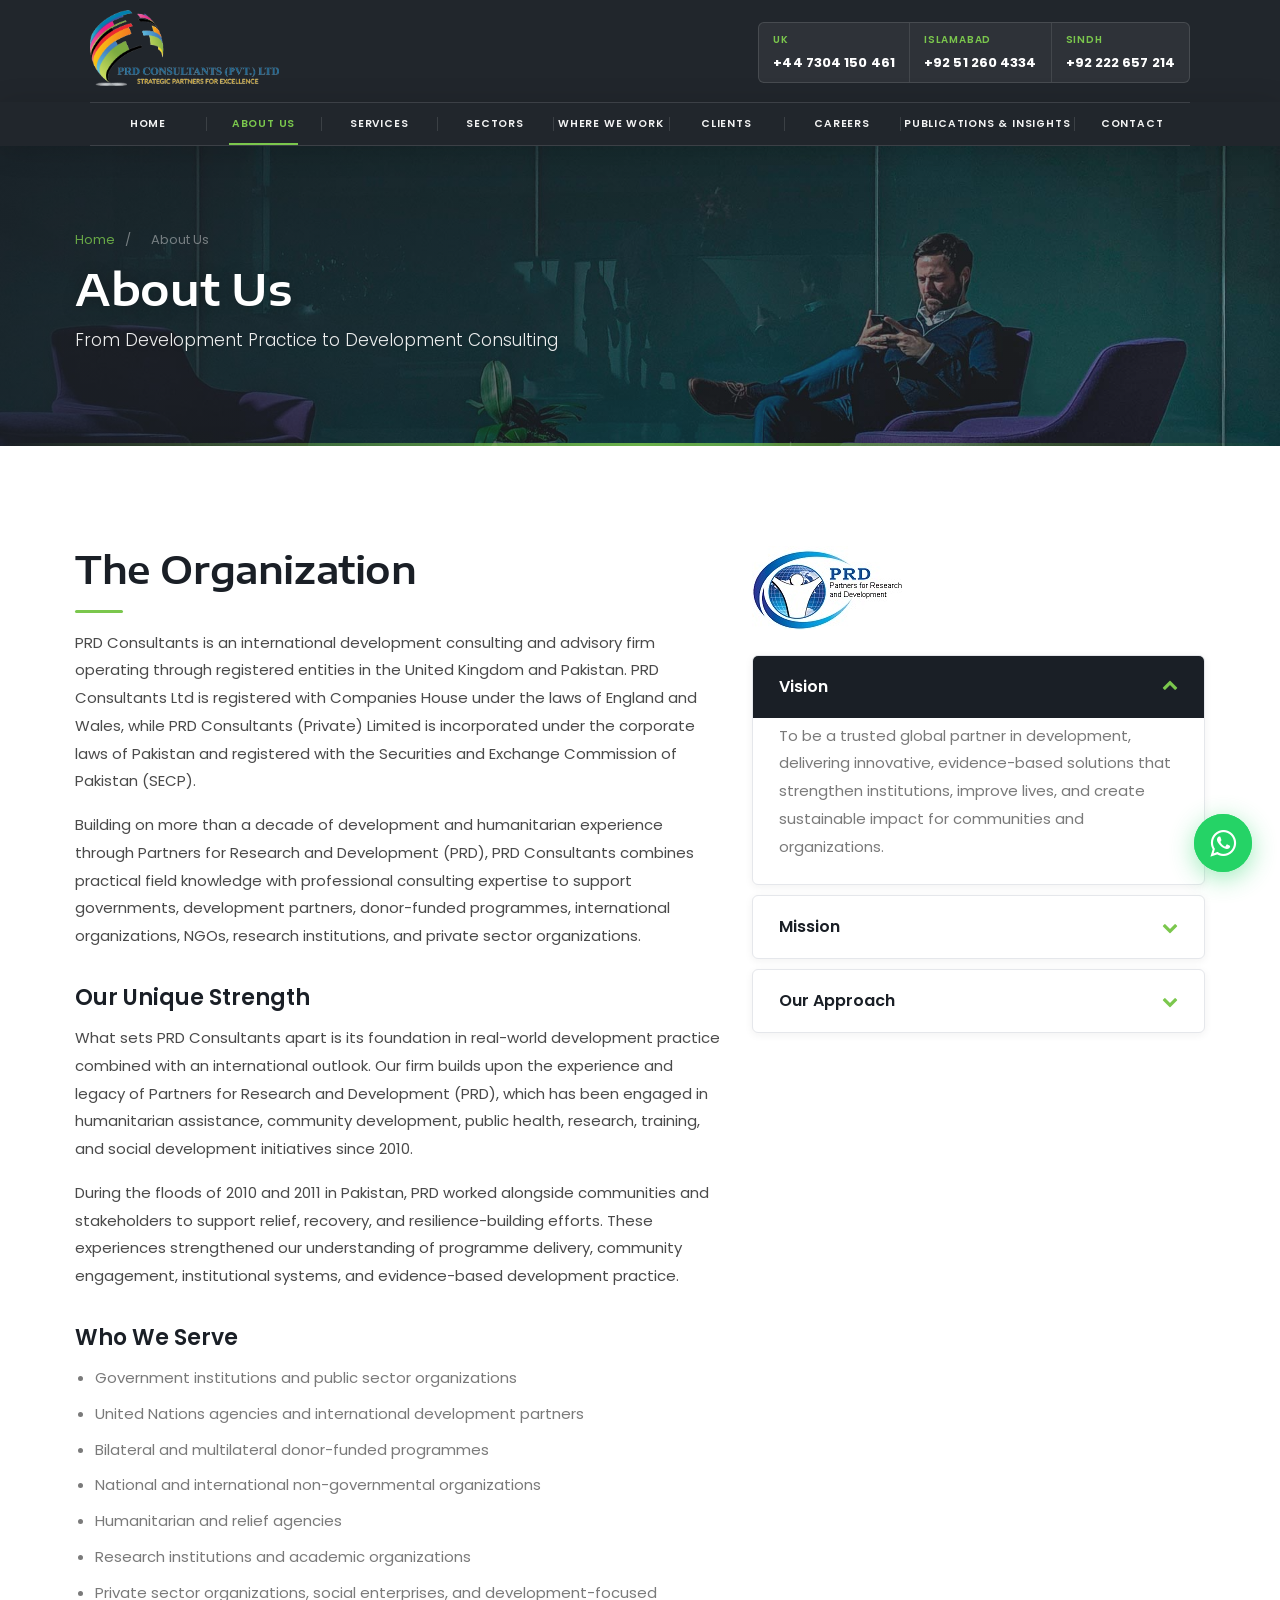
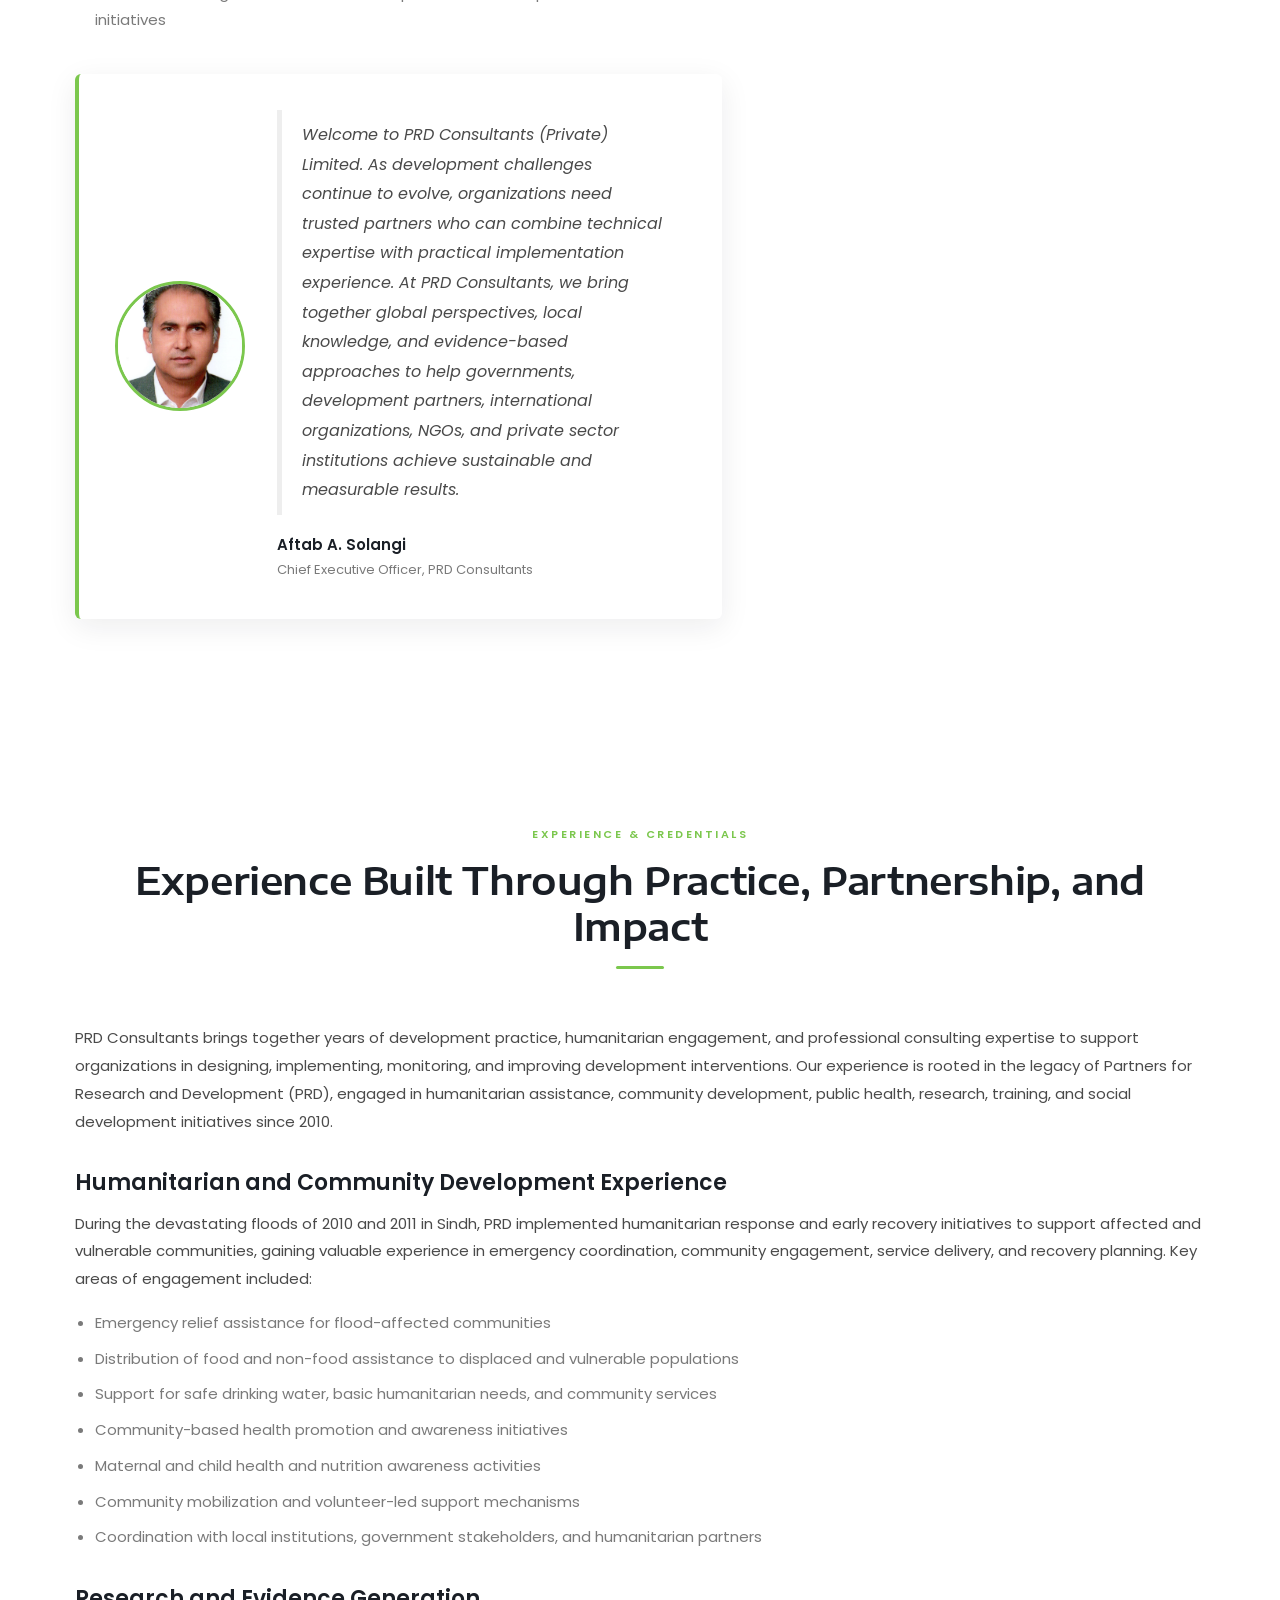
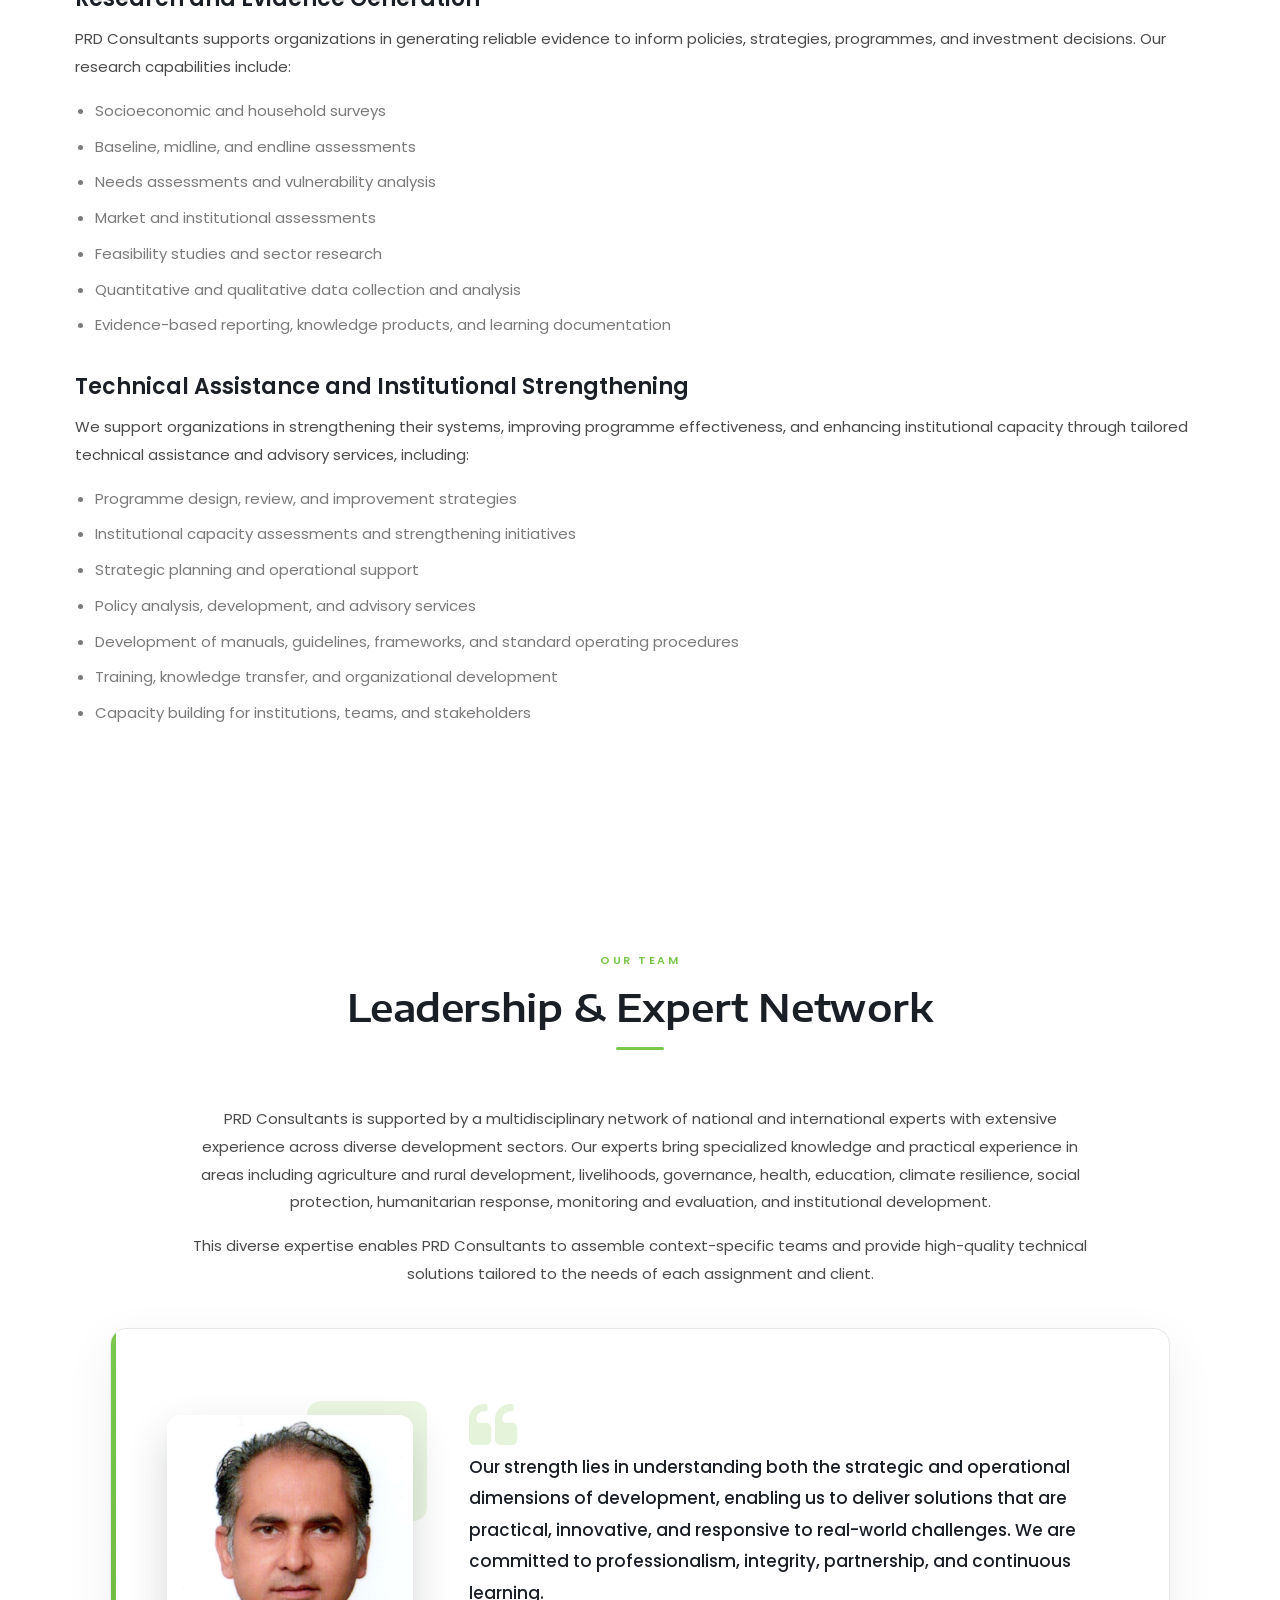
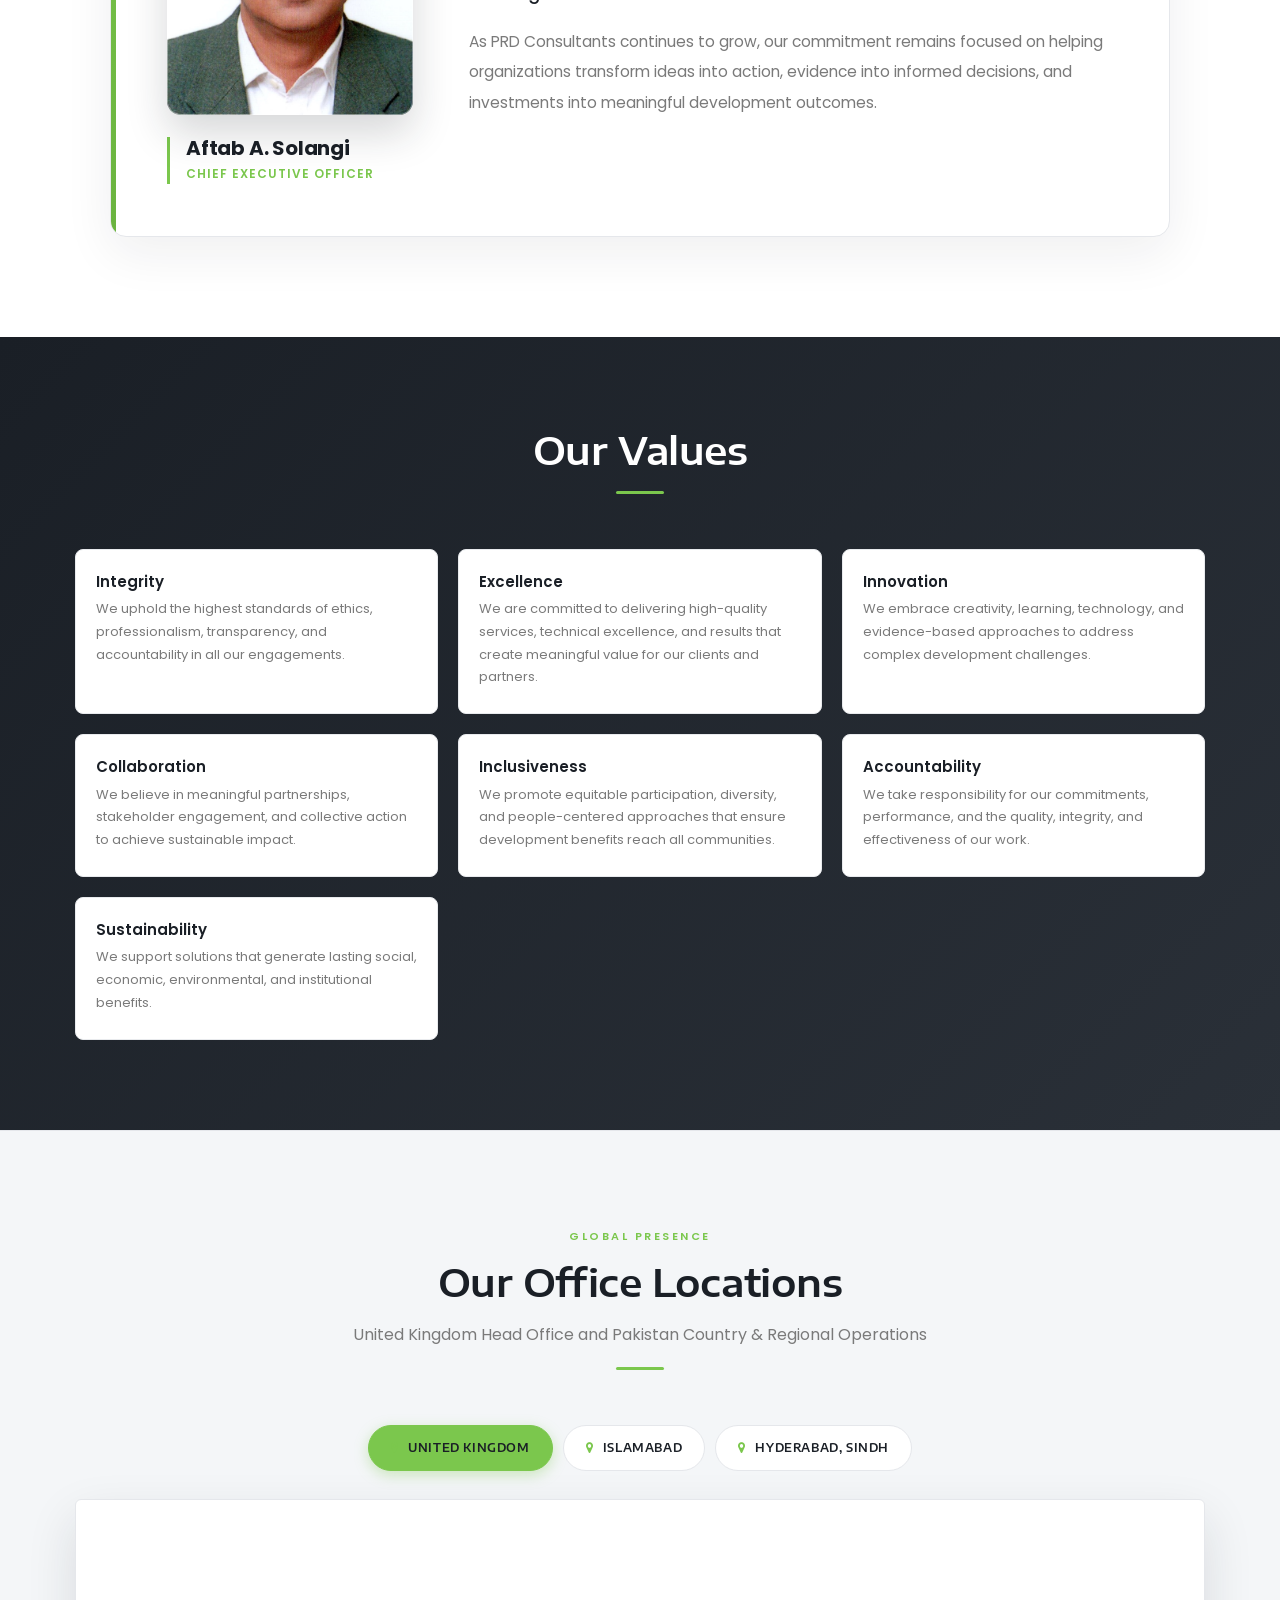
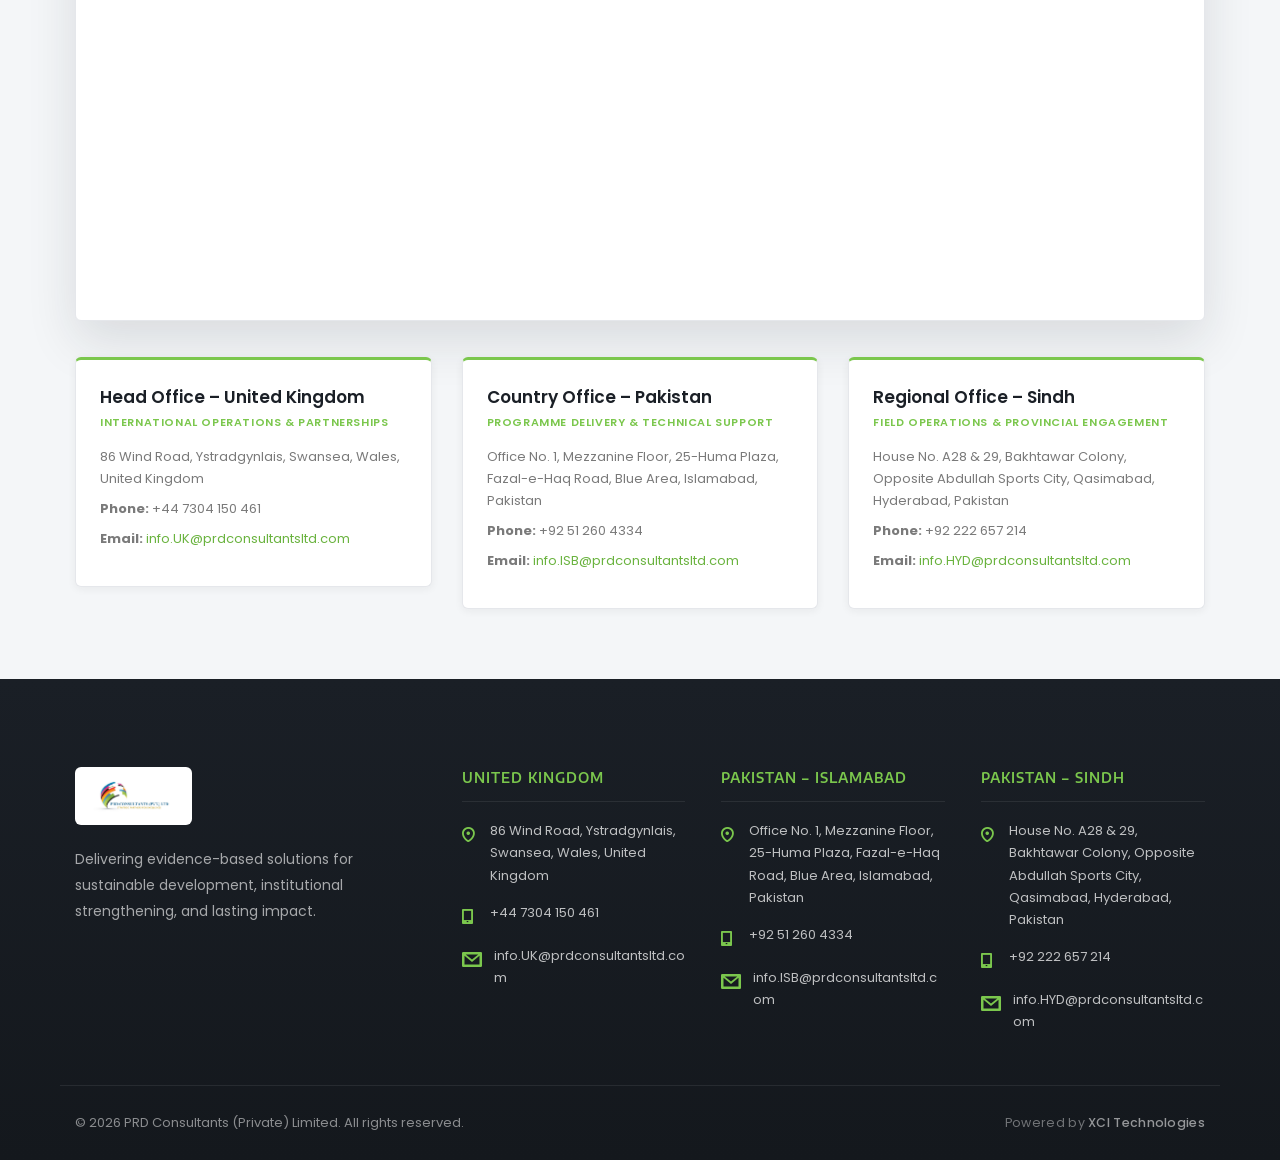
==== commit 4d479f22: "updaated" ====
--- a/about.html
+++ b/about.html
@@ -25,7 +25,7 @@
 <body class="site_layout_lisbon header_style_5 header_solid header_inverse sticky_menu"><div id="wrapper"><header id="header">
 <div class="header-box"><div class="container">
 <div class="header-top-row">
-<div class="logo-box"><div class="logo logo-desktop"><a href="index.html"><img src="images/logo.png" alt="PRD Consultants (Pvt.) Ltd" class="site-logo"></a></div></div>
+<div class="logo-box"><div class="logo logo-desktop"><a href="index.html"><img src="images/logo-trans.png" alt="PRD Consultants (Pvt.) Ltd" class="site-logo"></a></div></div>
 <div class="header-phones hide_on_mobile">
 <a href="tel:+447304150461" class="header-phone"><span class="header-phone__label">UK</span><span class="header-phone__num">+44 7304 150 461</span></a>
 <a href="tel:+92512604334" class="header-phone"><span class="header-phone__label">Islamabad</span><span class="header-phone__num">+92 51 260 4334</span></a>
@@ -72,6 +72,63 @@
 <div class="accordion-panel"><div class="accordion-head"><h4>Our Approach</h4><i class="fa fa-chevron-down"></i></div>
 <div class="accordion-body"><p>We believe sustainable development is achieved through collaboration, evidence-based decision-making, innovation, and accountability. Our approach combines local knowledge and contextual understanding with international standards and best practices.</p></div></div>
 </div></div></div></section>
+<section class="section section-alt"><div class="container">
+<div class="section-header text-center"><span class="section-eyebrow">Experience &amp; Credentials</span><h2 class="section-title">Experience Built Through Practice, Partnership, and Impact</h2></div>
+<div class="content-block">
+<p>PRD Consultants brings together years of development practice, humanitarian engagement, and professional consulting expertise to support organizations in designing, implementing, monitoring, and improving development interventions. Our experience is rooted in the legacy of Partners for Research and Development (PRD), engaged in humanitarian assistance, community development, public health, research, training, and social development initiatives since 2010.</p>
+<h3>Humanitarian and Community Development Experience</h3>
+<p>During the devastating floods of 2010 and 2011 in Sindh, PRD implemented humanitarian response and early recovery initiatives to support affected and vulnerable communities, gaining valuable experience in emergency coordination, community engagement, service delivery, and recovery planning. Key areas of engagement included:</p>
+<ul>
+<li>Emergency relief assistance for flood-affected communities</li>
+<li>Distribution of food and non-food assistance to displaced and vulnerable populations</li>
+<li>Support for safe drinking water, basic humanitarian needs, and community services</li>
+<li>Community-based health promotion and awareness initiatives</li>
+<li>Maternal and child health and nutrition awareness activities</li>
+<li>Community mobilization and volunteer-led support mechanisms</li>
+<li>Coordination with local institutions, government stakeholders, and humanitarian partners</li>
+</ul>
+<h3>Research and Evidence Generation</h3>
+<p>PRD Consultants supports organizations in generating reliable evidence to inform policies, strategies, programmes, and investment decisions. Our research capabilities include:</p>
+<ul>
+<li>Socioeconomic and household surveys</li>
+<li>Baseline, midline, and endline assessments</li>
+<li>Needs assessments and vulnerability analysis</li>
+<li>Market and institutional assessments</li>
+<li>Feasibility studies and sector research</li>
+<li>Quantitative and qualitative data collection and analysis</li>
+<li>Evidence-based reporting, knowledge products, and learning documentation</li>
+</ul>
+<h3>Technical Assistance and Institutional Strengthening</h3>
+<p>We support organizations in strengthening their systems, improving programme effectiveness, and enhancing institutional capacity through tailored technical assistance and advisory services, including:</p>
+<ul>
+<li>Programme design, review, and improvement strategies</li>
+<li>Institutional capacity assessments and strengthening initiatives</li>
+<li>Strategic planning and operational support</li>
+<li>Policy analysis, development, and advisory services</li>
+<li>Development of manuals, guidelines, frameworks, and standard operating procedures</li>
+<li>Training, knowledge transfer, and organizational development</li>
+<li>Capacity building for institutions, teams, and stakeholders</li>
+</ul>
+</div>
+</div></section>
+<section id="leadership" class="section"><div class="container">
+<div class="section-header text-center"><span class="section-eyebrow">Our Team</span><h2 class="section-title">Leadership &amp; Expert Network</h2></div>
+<div class="content-block" style="max-width:900px;margin:0 auto;text-align:center">
+<p>PRD Consultants is supported by a multidisciplinary network of national and international experts with extensive experience across diverse development sectors. Our experts bring specialized knowledge and practical experience in areas including agriculture and rural development, livelihoods, governance, health, education, climate resilience, social protection, humanitarian response, monitoring and evaluation, and institutional development.</p>
+<p>This diverse expertise enables PRD Consultants to assemble context-specific teams and provide high-quality technical solutions tailored to the needs of each assignment and client.</p>
+</div>
+<div class="ceo-pro-wrap" style="margin-top:40px">
+<aside class="ceo-pro-aside">
+<div class="ceo-pro-photo"><img src="images/image2.jpeg" alt="Aftab A. Solangi, Chief Executive Officer"></div>
+<div class="ceo-pro-id"><h4>Aftab A. Solangi</h4><p>Chief Executive Officer</p></div>
+</aside>
+<div class="ceo-pro-body">
+<i class="fa fa-quote-left ceo-quote-mark"></i>
+<p>Our strength lies in understanding both the strategic and operational dimensions of development, enabling us to deliver solutions that are practical, innovative, and responsive to real-world challenges. We are committed to professionalism, integrity, partnership, and continuous learning.</p>
+<p>As PRD Consultants continues to grow, our commitment remains focused on helping organizations transform ideas into action, evidence into informed decisions, and investments into meaningful development outcomes.</p>
+</div>
+</div>
+</div></section>
 <section class="values-section section-sm"><div class="container">
 <div class="section-header text-center"><h2 class="section-title" style="color:#fff">Our Values</h2></div>
 <div class="values-light-grid values-grid-7"><div class="value-card"><h4>Integrity</h4><p>We uphold the highest standards of ethics, professionalism, transparency, and accountability in all our engagements.</p></div><div class="value-card"><h4>Excellence</h4><p>We are committed to delivering high-quality services, technical excellence, and results that create meaningful value for our clients and partners.</p></div><div class="value-card"><h4>Innovation</h4><p>We embrace creativity, learning, technology, and evidence-based approaches to address complex development challenges.</p></div><div class="value-card"><h4>Collaboration</h4><p>We believe in meaningful partnerships, stakeholder engagement, and collective action to achieve sustainable impact.</p></div><div class="value-card"><h4>Inclusiveness</h4><p>We promote equitable participation, diversity, and people-centered approaches that ensure development benefits reach all communities.</p></div><div class="value-card"><h4>Accountability</h4><p>We take responsibility for our commitments, performance, and the quality, integrity, and effectiveness of our work.</p></div><div class="value-card"><h4>Sustainability</h4><p>We support solutions that generate lasting social, economic, environmental, and institutional benefits.</p></div></div>
--- a/css/style.css
+++ b/css/style.css
@@ -233,7 +233,7 @@
     justify-content: space-between;
     gap: 16px;
     position: relative;
-    min-height: 72px;
+    min-height: 84px;
 }
 .header_style_5 .header-box .container .logo-box {
     flex: 0 0 auto;
@@ -262,9 +262,9 @@
     box-shadow: none;
 }
 .site-logo {
-    height: 64px;
+    height: 76px;
     width: auto;
-    max-width: 320px;
+    max-width: 340px;
     object-fit: contain;
     object-position: left center;
     display: block;
@@ -571,13 +571,55 @@
 .icon-box p { font-size: 14px; line-height: 1.75; margin: 0; color: var(--text-light); }
 
 /* ─── ABOUT ─── */
+.about-row { display: flex; flex-wrap: wrap; align-items: center; margin: 0 -16px; }
+.about-row > [class*="col-"] { padding: 0 16px; }
+.about-media { display: flex; }
+.about-img-wrap { position: relative; width: 100%; }
+.about-img-wrap img {
+    width: 100%;
+    height: 100%;
+    min-height: 360px;
+    max-height: 480px;
+    object-fit: cover;
+    border-radius: var(--radius);
+    box-shadow: var(--shadow-lg);
+    display: block;
+}
+.about-badge {
+    position: absolute;
+    right: -14px;
+    bottom: 28px;
+    background: linear-gradient(135deg, var(--green) 0%, #6ab33f 100%);
+    color: #fff;
+    padding: 18px 22px;
+    border-radius: var(--radius);
+    box-shadow: 0 12px 30px rgba(123, 199, 77, 0.4);
+    max-width: 200px;
+}
+.about-badge .num { display: block; font-family: var(--font-heading); font-size: 34px; font-weight: 700; line-height: 1; }
+.about-badge .num i { font-style: normal; font-size: 22px; }
+.about-badge .lbl { display: block; font-size: 12px; font-weight: 500; line-height: 1.4; margin-top: 6px; opacity: 0.95; }
+.about-content .section-title { margin-bottom: 18px; }
+.about-lead { font-size: 17px; line-height: 1.8; color: var(--dark); font-weight: 500; margin: 0 0 16px; }
+.about-content p { font-size: 15px; line-height: 1.85; margin-bottom: 16px; color: var(--text-light); }
+.about-points { list-style: none; padding: 0; margin: 0 0 6px; }
+.about-points li {
+    font-size: 14.5px;
+    color: var(--text);
+    padding: 7px 0;
+    display: flex;
+    align-items: center;
+    gap: 10px;
+}
+.about-points li i { color: var(--green); font-size: 16px; flex-shrink: 0; }
+.about-content .section-cta { margin-top: 6px; }
 .about-text p { font-size: 15px; line-height: 1.85; margin-bottom: 16px; color: var(--text); }
-.stats-row { display: flex; flex-wrap: wrap; margin: 36px 0 0; gap: 10px 0; }
+.stats-row { display: flex; flex-wrap: wrap; margin: 28px 0 28px; gap: 16px 0; border-top: 1px solid var(--border); padding-top: 26px; }
 .stat-item { flex: 0 0 33.333%; max-width: 33.333%; padding-right: 20px; }
 .stat-item h3 {
     font-family: var(--font-heading);
-    font-size: 42px;
-    font-weight: 600;
+    font-size: 38px;
+    font-weight: 700;
     color: var(--green);
     margin: 0 0 6px;
     line-height: 1;
@@ -628,6 +670,8 @@
     position: relative;
     z-index: 1;
 }
+.values-section .section-header .section-title { color: var(--white); }
+.values-section .section-header .section-title .subtitle { color: rgba(255, 255, 255, 0.82); }
 .value-card {
     background: #fff;
     border-radius: 8px;
@@ -734,6 +778,76 @@
 .owl-nav .owl-prev { left: -22px; }
 .owl-nav .owl-next { right: -22px; }
 
+/* ─── CARD SLIDERS ─── */
+.cards-carousel { position: relative; margin: 12px 0 52px; }
+.cards-carousel .owl-stage { display: flex; }
+.cards-carousel .owl-item { display: flex; height: auto; }
+.cards-carousel .case-card,
+.cards-carousel .value-card,
+.cards-carousel .why-card { width: 100%; margin: 0; }
+/* Dots taken out of flow so nav arrows stay vertically centered on the cards in every slider */
+.cards-carousel .owl-dots {
+    position: absolute;
+    left: 0;
+    right: 0;
+    bottom: -42px;
+    margin: 0;
+    text-align: center;
+}
+.cards-carousel .owl-dots .owl-dot span {
+    width: 9px;
+    height: 9px;
+    margin: 0 5px;
+    background: rgba(0, 0, 0, 0.18);
+    display: inline-block;
+    border-radius: 50%;
+    transition: all 0.3s var(--ease);
+}
+.cards-carousel .owl-dots .owl-dot.active span { background: var(--green); width: 26px; border-radius: 6px; }
+/* Nav arrows a bit farther from the cards, consistent across sliders */
+.cards-carousel .owl-nav,
+.services-carousel .owl-nav { margin: 0; }
+.cards-carousel .owl-nav .owl-prev,
+.services-carousel .owl-nav .owl-prev { left: -56px; }
+.cards-carousel .owl-nav .owl-next,
+.services-carousel .owl-nav .owl-next { right: -56px; }
+.cards-carousel + .section-cta { margin-top: 26px; }
+
+/* Value card (slider variant) */
+.value-card-slide {
+    text-align: left;
+    min-height: 230px;
+    display: flex !important;
+    flex-direction: column;
+    padding: 32px 28px;
+}
+.value-card-slide .vc-icon {
+    width: 54px;
+    height: 54px;
+    border-radius: 12px;
+    background: rgba(123, 199, 77, 0.12);
+    color: var(--green);
+    display: flex;
+    align-items: center;
+    justify-content: center;
+    font-size: 23px;
+    margin-bottom: 20px;
+}
+.value-card-slide h4 { font-size: 17px; }
+.value-card-slide p { font-size: 14px; }
+
+/* Why card (slider variant) */
+.cards-carousel .why-card { min-height: 240px; text-align: center; }
+
+/* Dots/nav on dark values section */
+.values-section .cards-carousel .owl-dots .owl-dot span { background: rgba(255, 255, 255, 0.28); }
+.values-section .cards-carousel .owl-dots .owl-dot.active span { background: var(--green); }
+.values-section .cards-carousel .owl-nav button {
+    background: rgba(255, 255, 255, 0.1) !important;
+    border: 1px solid rgba(255, 255, 255, 0.25) !important;
+}
+.values-section .cards-carousel .owl-nav button:hover { background: var(--green) !important; border-color: var(--green) !important; }
+
 /* ─── SECTORS ─── */
 .filter-tabs {
     list-style: none;
@@ -807,6 +921,7 @@
     margin: 0;
     display: -webkit-box;
     -webkit-line-clamp: 3;
+    line-clamp: 3;
     -webkit-box-orient: vertical;
     overflow: hidden;
 }
@@ -906,7 +1021,7 @@
 .accordion-body p { font-size: 15px; line-height: 1.85; margin: 0; color: var(--text-light); }
 
 /* ─── TESTIMONIAL ─── */
-#ceo-message, .testimonial-section {
+.testimonial-section {
     padding: 100px 0;
     background: linear-gradient(135deg, var(--dark) 0%, var(--dark-soft) 100%);
 }
@@ -922,6 +1037,78 @@
 .testimonial-box .quote::before { content: "\201C"; color: var(--green); font-size: 48px; line-height: 0; display: block; margin-bottom: 16px; }
 .testimonial-box .author h4 { font-size: 17px; font-weight: 600; color: var(--green); margin: 0 0 4px; }
 .testimonial-box .author p { font-size: 13px; margin: 0; opacity: 0.7; }
+
+/* ─── CEO MESSAGE (professional side layout) ─── */
+.ceo-section { padding: 100px 0; background: linear-gradient(180deg, #ffffff 0%, #f6f8f5 100%); }
+.ceo-pro-wrap {
+    display: flex;
+    gap: 56px;
+    align-items: flex-start;
+    max-width: 1060px;
+    margin: 0 auto;
+    background: var(--white);
+    border: 1px solid var(--border);
+    border-radius: 16px;
+    padding: 52px 56px;
+    box-shadow: 0 16px 50px rgba(26, 31, 38, 0.07);
+    position: relative;
+    overflow: hidden;
+}
+.ceo-pro-wrap::before {
+    content: "";
+    position: absolute;
+    top: 0;
+    left: 0;
+    width: 5px;
+    height: 100%;
+    background: linear-gradient(180deg, var(--green) 0%, #6ab33f 100%);
+}
+.ceo-pro-aside { flex: 0 0 246px; max-width: 246px; margin-top: 34px; position: relative; }
+.ceo-pro-photo {
+    width: 100%;
+    border-radius: 14px;
+    overflow: hidden;
+    box-shadow: 0 18px 40px rgba(26, 31, 38, 0.18);
+    position: relative;
+    z-index: 1;
+}
+.ceo-pro-photo::after {
+    content: "";
+    position: absolute;
+    inset: 0;
+    box-shadow: inset 0 0 0 1px rgba(255, 255, 255, 0.4);
+    border-radius: 14px;
+    pointer-events: none;
+}
+.ceo-pro-aside::before {
+    content: "";
+    position: absolute;
+    top: -14px;
+    right: -14px;
+    width: 120px;
+    height: 120px;
+    background: rgba(123, 199, 77, 0.16);
+    border-radius: 14px;
+    z-index: 0;
+}
+.ceo-pro-photo img {
+    width: 100%;
+    height: 300px;
+    object-fit: cover;
+    display: block;
+}
+.ceo-pro-id {
+    margin-top: 22px;
+    padding-left: 16px;
+    border-left: 3px solid var(--green);
+}
+.ceo-pro-id h4 { font-size: 20px; font-weight: 700; color: var(--dark); margin: 0 0 5px; letter-spacing: -0.2px; }
+.ceo-pro-id p { font-size: 12px; color: var(--green); font-weight: 600; margin: 0; text-transform: uppercase; letter-spacing: 1px; }
+.ceo-pro-body { flex: 1; position: relative; padding-top: 30px; }
+.ceo-quote-mark { font-size: 52px; color: var(--green); opacity: 0.2; margin-bottom: 10px; display: block; line-height: 0.6; }
+.ceo-pro-body p { font-size: 15.5px; line-height: 1.95; color: var(--text-light); margin: 0 0 18px; }
+.ceo-pro-body p:first-of-type { font-size: 17px; color: var(--dark); font-weight: 500; line-height: 1.85; }
+.ceo-pro-body p:last-child { margin-bottom: 0; }
 
 /* ─── LOCATIONS ─── */
 .location-cards { display: flex; flex-wrap: wrap; margin: 0 -15px; }
@@ -985,6 +1172,7 @@
 }
 .client-logo-item img {
     max-height: 60px;
+    max-width: 100%;
     width: auto;
     object-fit: contain;
     filter: grayscale(30%);
@@ -992,6 +1180,11 @@
     transition: all 0.35s var(--ease);
 }
 .client-logo-item:hover img { filter: none; opacity: 1; }
+/* image5 logo renders small — scale it up so it reads clearly */
+.client-logo-item img[src*="image5"] {
+    max-height: 120px;
+    transform: scale(1.12);
+}
 .clients-showcase {
     margin-bottom: 50px;
     border-radius: var(--radius);
@@ -1191,59 +1384,67 @@
 /* ─── FOOTER ─── */
 #contact, footer#contact {
     background: linear-gradient(180deg, var(--dark) 0%, #14181d 100%);
-    padding: 80px 0 0;
-}
+    padding: 88px 0 0;
+}
+.footer-brand { padding-right: 30px; }
 .footer-brand .footer-logo {
-    height: 52px;
+    height: 58px;
     width: auto;
-    margin-bottom: 20px;
+    margin-bottom: 22px;
     background: var(--white);
-    padding: 8px 14px;
+    padding: 10px 16px;
     border-radius: var(--radius);
     display: inline-block;
 }
-.footer-brand p { color: rgba(255, 255, 255, 0.65); font-size: 14px; line-height: 1.8; max-width: 320px; margin-bottom: 0; }
-.footer-top { margin-bottom: 8px; }
-.footer-offices { display: flex; flex-wrap: wrap; margin: 0 -15px; }
-.office-col { flex: 0 0 33.333%; max-width: 33.333%; padding: 0 20px 40px; box-sizing: border-box; }
+.footer-brand p { color: rgba(255, 255, 255, 0.62); font-size: 14px; line-height: 1.85; max-width: 320px; margin-bottom: 0; }
+.footer-top { margin-bottom: 0; padding-bottom: 52px; border-bottom: 1px solid rgba(255, 255, 255, 0.08); }
+.footer-offices { display: flex; flex-wrap: wrap; margin: 0 -18px; }
+.office-col { flex: 0 0 33.333%; max-width: 33.333%; padding: 0 18px; box-sizing: border-box; }
 .office-col .title {
     font-family: var(--font-heading);
-    font-size: 15px;
+    font-size: 13px;
     color: var(--green);
     margin: 0 0 18px;
-    font-weight: 600;
-    letter-spacing: 0.3px;
+    padding-bottom: 12px;
+    font-weight: 600;
+    letter-spacing: 1px;
+    text-transform: uppercase;
+    border-bottom: 1px solid rgba(255, 255, 255, 0.08);
 }
 .office-col ul { list-style: none; padding: 0; margin: 0; }
 .office-col li {
     display: flex;
     gap: 12px;
-    margin-bottom: 16px;
-    color: rgba(255, 255, 255, 0.78);
+    margin-bottom: 15px;
+    color: rgba(255, 255, 255, 0.72);
     font-size: 13px;
     line-height: 1.7;
     align-items: flex-start;
 }
+.office-col li:last-child { margin-bottom: 0; }
 .office-col li > span:last-child { flex: 1; min-width: 0; word-break: break-word; }
 .office-col .icon { color: var(--green); font-size: 15px; min-width: 16px; margin-top: 3px; }
-.office-col a { color: rgba(255, 255, 255, 0.78); }
+.office-col a { color: rgba(255, 255, 255, 0.72); transition: color 0.25s var(--ease); }
 .office-col a:hover { color: var(--green); }
 .copyright-row {
-    border-top: 1px solid rgba(255, 255, 255, 0.08);
-    padding: 28px 0 32px;
-    text-align: center;
-    margin-top: 16px;
+    display: flex;
+    justify-content: space-between;
+    align-items: center;
+    flex-wrap: wrap;
+    gap: 8px 20px;
+    padding: 26px 0;
+    margin-top: 0;
 }
 .copyright-text {
-    margin: 0 0 10px;
-    color: rgba(255, 255, 255, 0.45);
+    margin: 0;
+    color: rgba(255, 255, 255, 0.5);
     font-size: 13px;
     line-height: 1.6;
 }
 .footer-powered {
     margin: 0;
-    color: rgba(255, 255, 255, 0.35);
-    font-size: 12px;
+    color: rgba(255, 255, 255, 0.4);
+    font-size: 12.5px;
     letter-spacing: 0.3px;
 }
 .footer-powered a {
@@ -1408,9 +1609,15 @@
         top: 0;
     }
 }
+@media (max-width: 1320px) {
+    .cards-carousel .owl-nav .owl-prev,
+    .services-carousel .owl-nav .owl-prev { left: -10px; }
+    .cards-carousel .owl-nav .owl-next,
+    .services-carousel .owl-nav .owl-next { right: -10px; }
+}
 @media (max-width: 1199px) {
     .main_menu_nav > li > a { font-size: 9.5px; padding: 14px 2px; letter-spacing: 0.5px; }
-    .site-logo { height: 58px; max-width: 280px; }
+    .site-logo { height: 66px; max-width: 300px; }
     .header-phone { padding: 8px 10px; }
     .header-phone__num { font-size: 11px; }
     .header-phone__label { font-size: 9px; }
@@ -1438,7 +1645,7 @@
     .hide_on_mobile { display: none !important; }
     .header-top-row { min-height: 64px; }
     .logo-box { flex: 1 !important; max-width: calc(100% - 48px) !important; justify-content: flex-start !important; }
-    .site-logo { height: 52px; max-width: 240px; }
+    .site-logo { height: 58px; max-width: 260px; }
     .header-top-row .menu-toggle {
         display: block;
         position: relative;
@@ -1494,13 +1701,30 @@
     .ceo-card { flex-direction: column; text-align: center; }
     .section { padding: 70px 0; }
     .owl-nav { display: none; }
+    .about-row { display: block; }
+    .about-row > [class*="col-"] { width: 100%; max-width: 100%; }
+    .about-media { margin-bottom: 48px; }
+    .about-img-wrap img { min-height: 280px; max-height: 360px; }
+    .about-badge { right: 16px; bottom: -16px; }
+    .ceo-pro-wrap { flex-direction: column; gap: 26px; padding: 36px 32px; }
+    .ceo-pro-aside { flex: 0 0 auto; max-width: 100%; margin-top: 0; display: flex; align-items: center; gap: 22px; }
+    .ceo-pro-aside::before { display: none; }
+    .ceo-pro-photo { flex: 0 0 130px; max-width: 130px; }
+    .ceo-pro-photo img { height: 130px; border-radius: 50%; }
+    .ceo-pro-photo { border-radius: 50%; }
+    .ceo-pro-id { margin-top: 0; }
+    .ceo-pro-body { padding-top: 0; }
 }
 @media (max-width: 767px) {
     .section { padding: 60px 0; }
-    .icon-box-col, .case-item, .exp-stat, .career-item, .location-card, .stat-item { flex: 0 0 100%; max-width: 100%; }
+    .icon-box-col, .case-item, .exp-stat, .career-item, .location-card { flex: 0 0 100%; max-width: 100%; }
+    .stat-item { flex: 0 0 50%; max-width: 50%; }
     .office-col { flex: 0 0 100%; max-width: 100%; padding-bottom: 28px; }
     .why-item { flex: 0 0 100%; max-width: 100%; }
     .values-grid-7 { grid-template-columns: 1fr; }
+    .about-lead { font-size: 16px; }
+    .ceo-pro-aside { flex-direction: column; align-items: flex-start; text-align: left; }
+    .copyright-row { justify-content: center; text-align: center; }
     .clients-logo-grid { grid-template-columns: repeat(2, 1fr); }
     .header_transparent .hero-slide .container { padding-top: 120px; padding-bottom: 50px; }
     .hero-caption { left: 24px !important; right: 24px !important; text-align: left !important; transform: translateY(-50%) !important; }
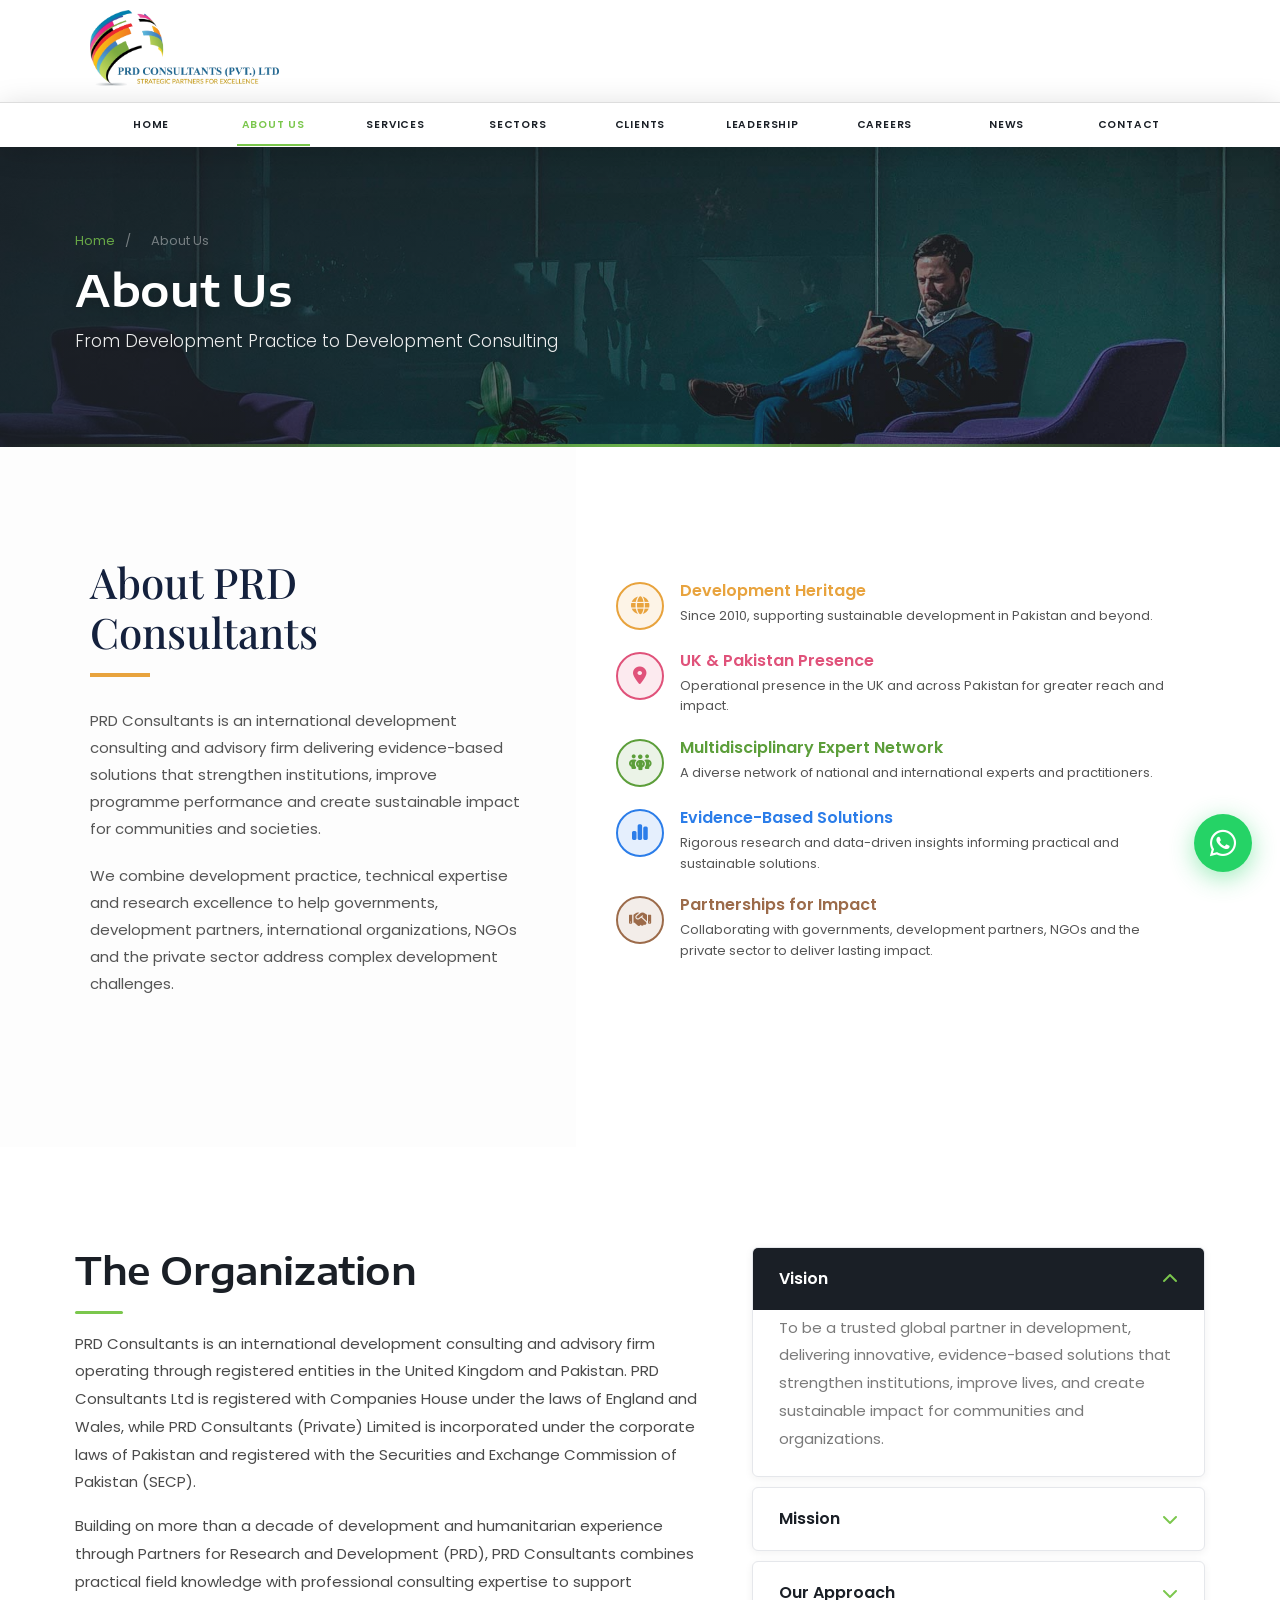
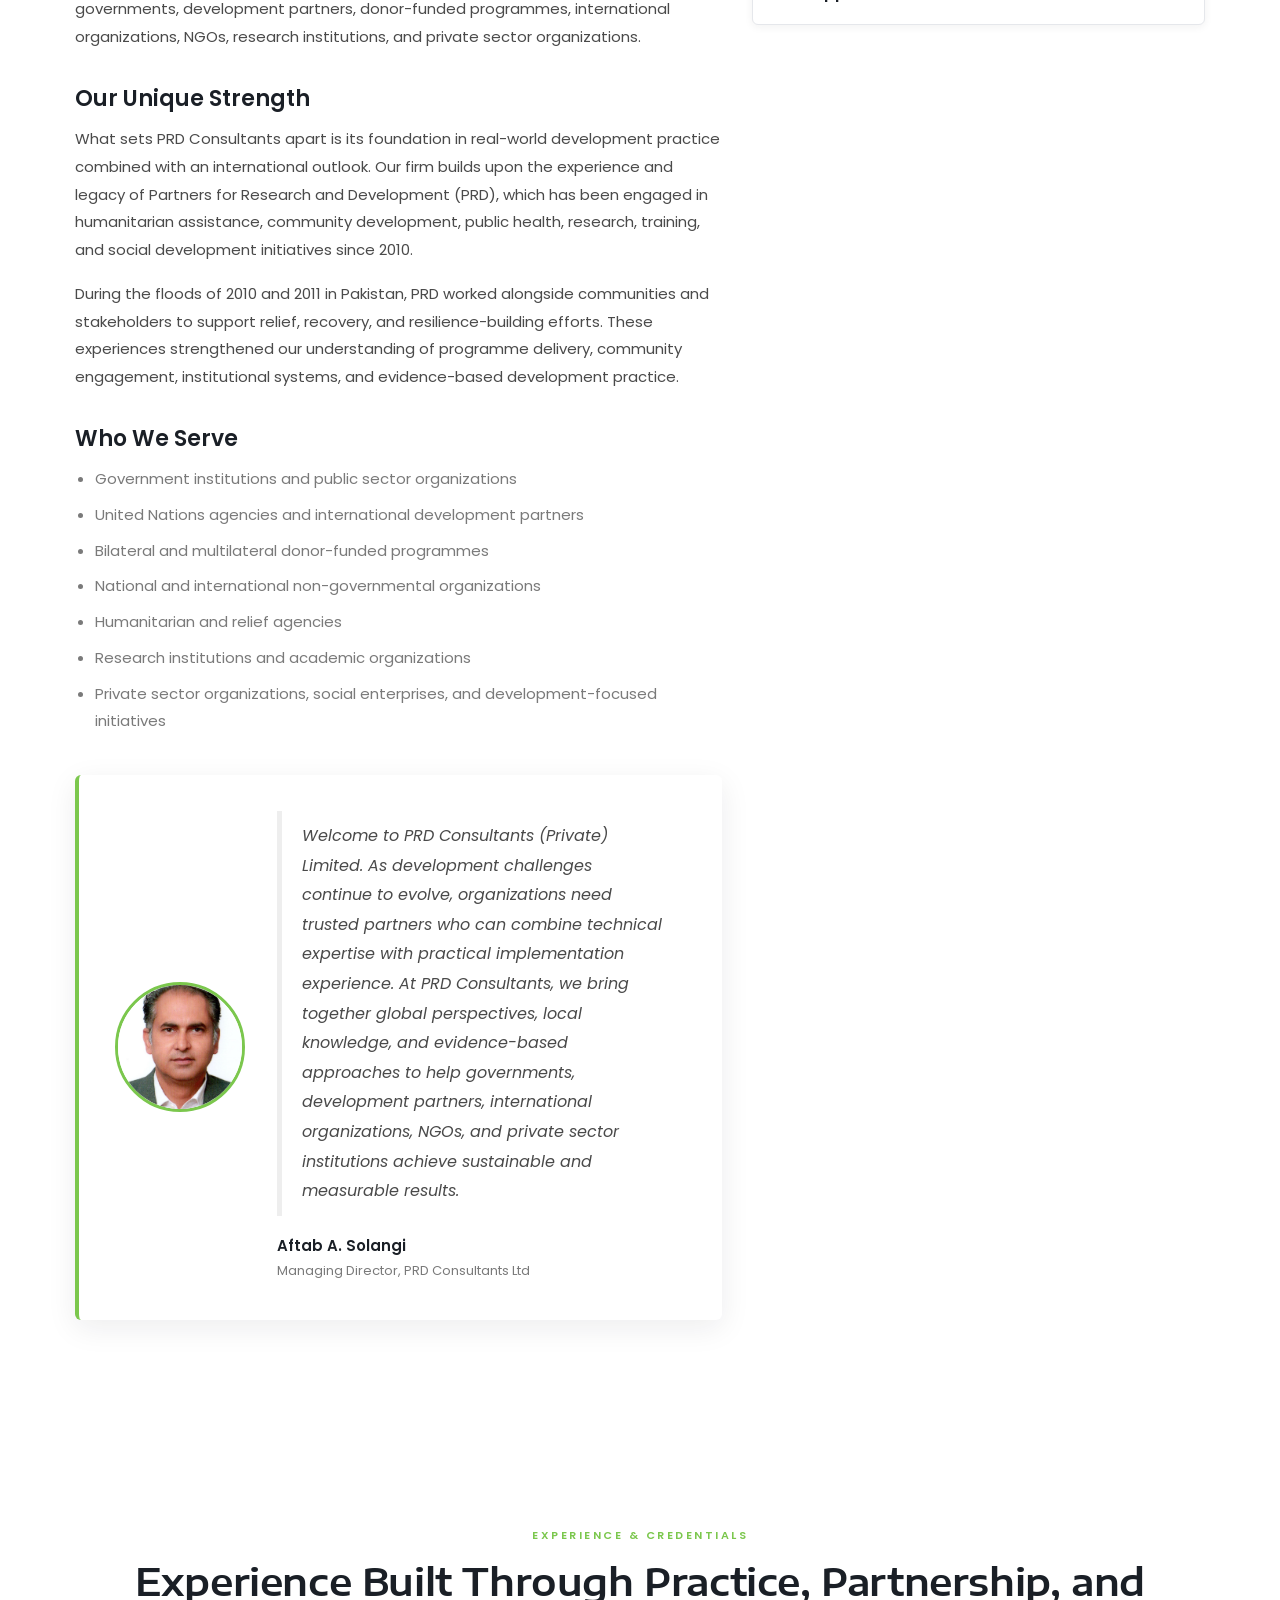
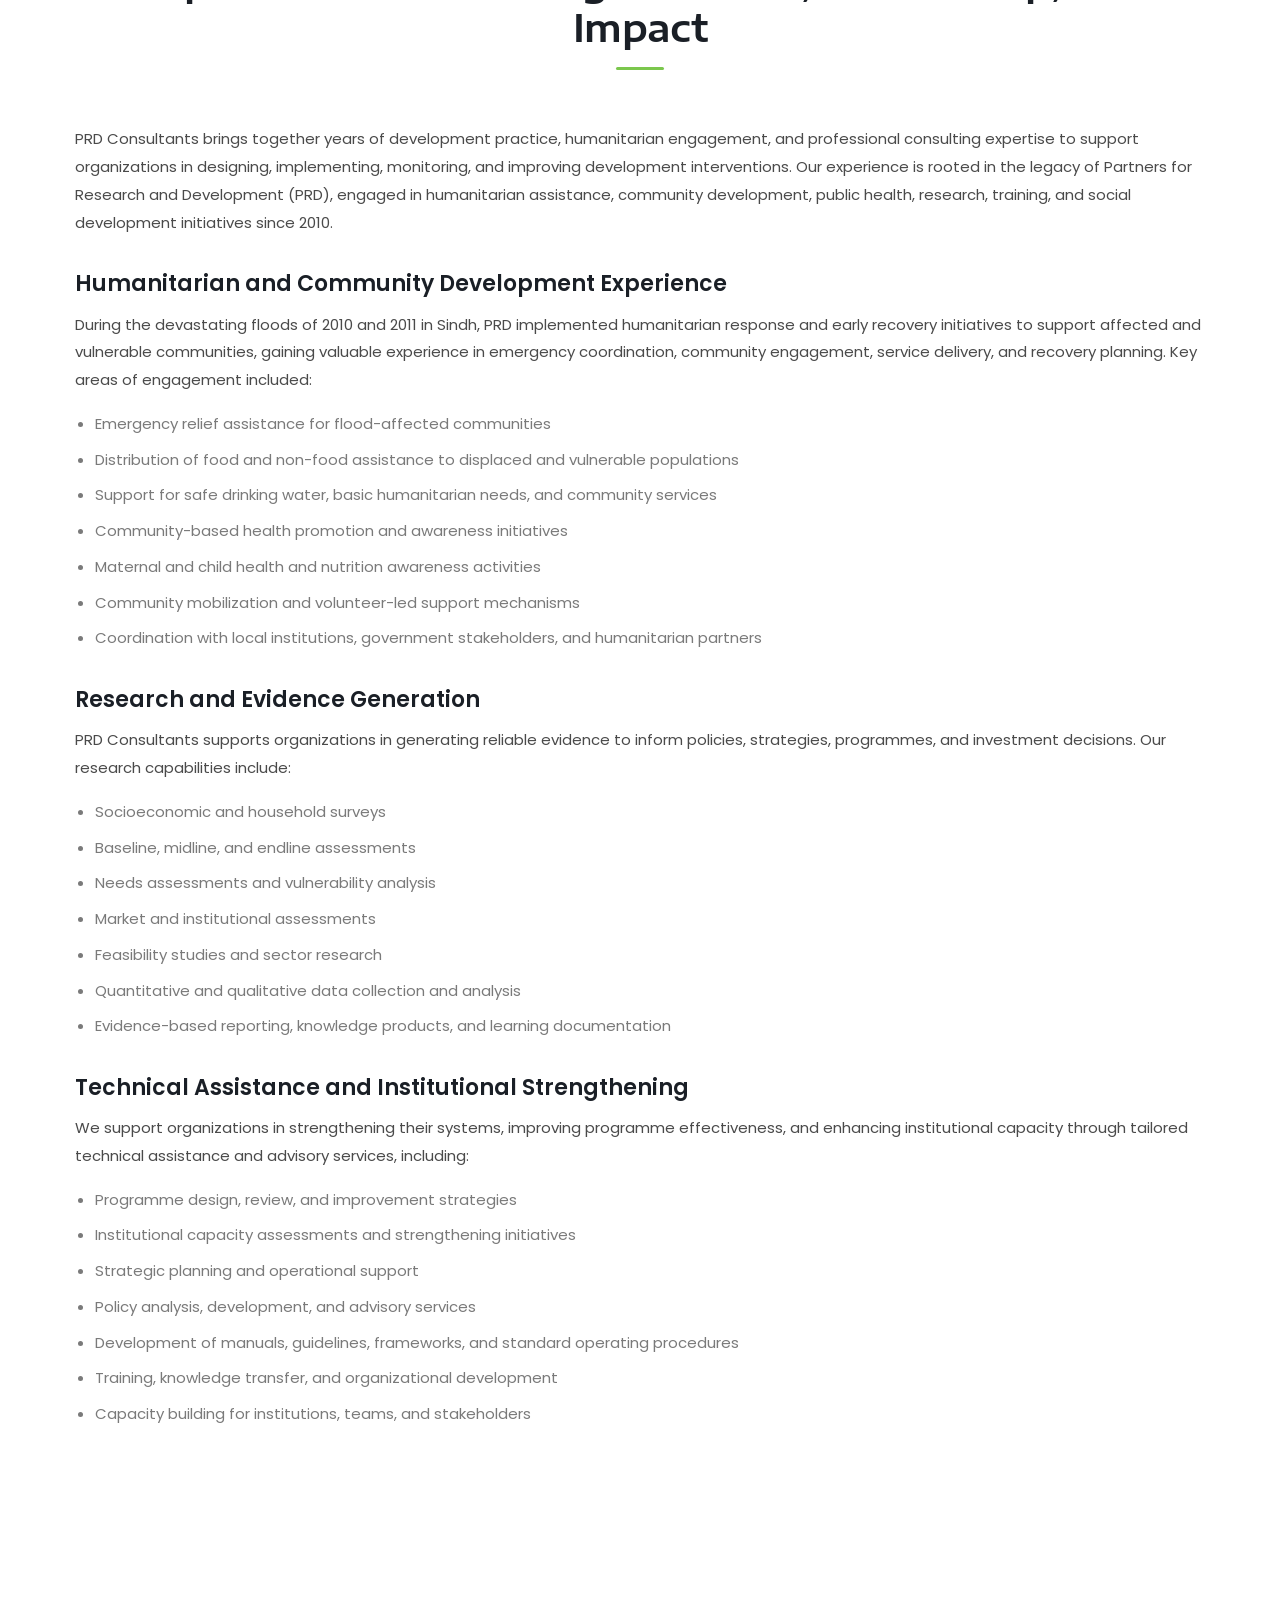
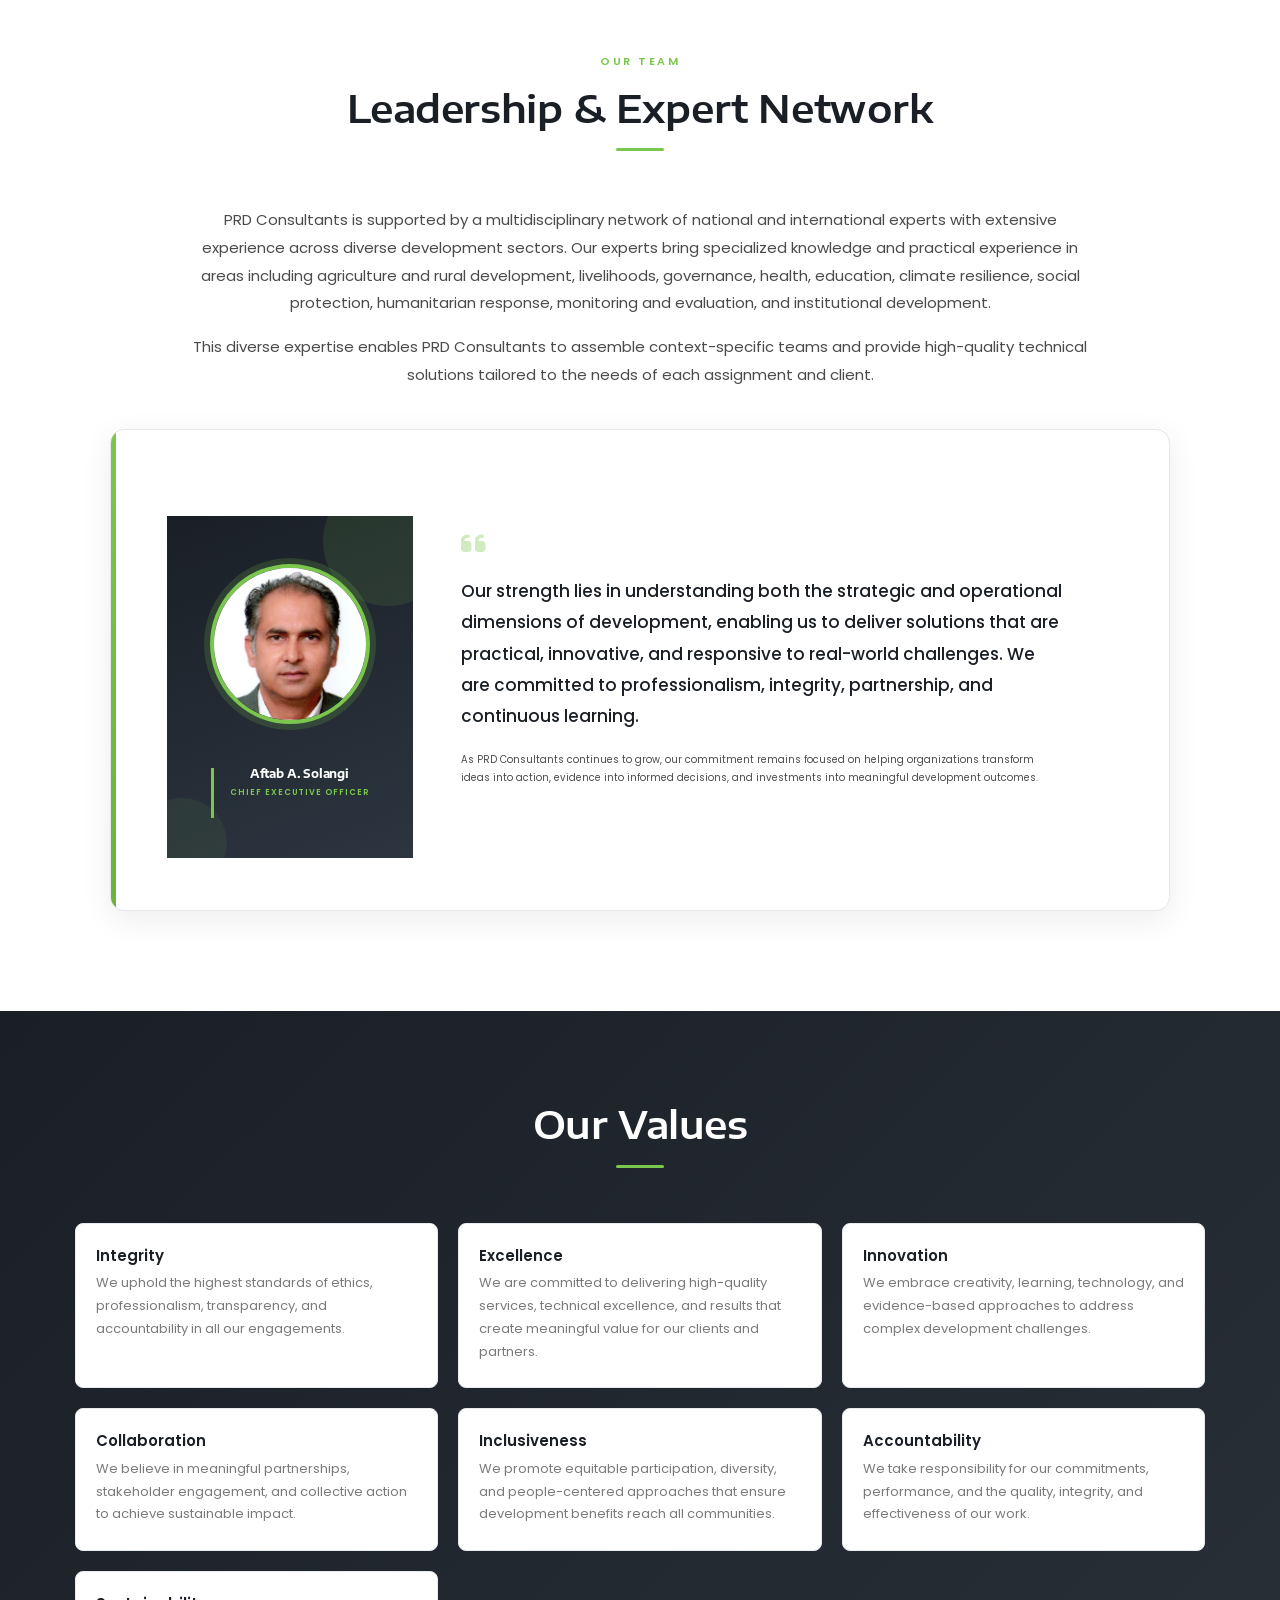
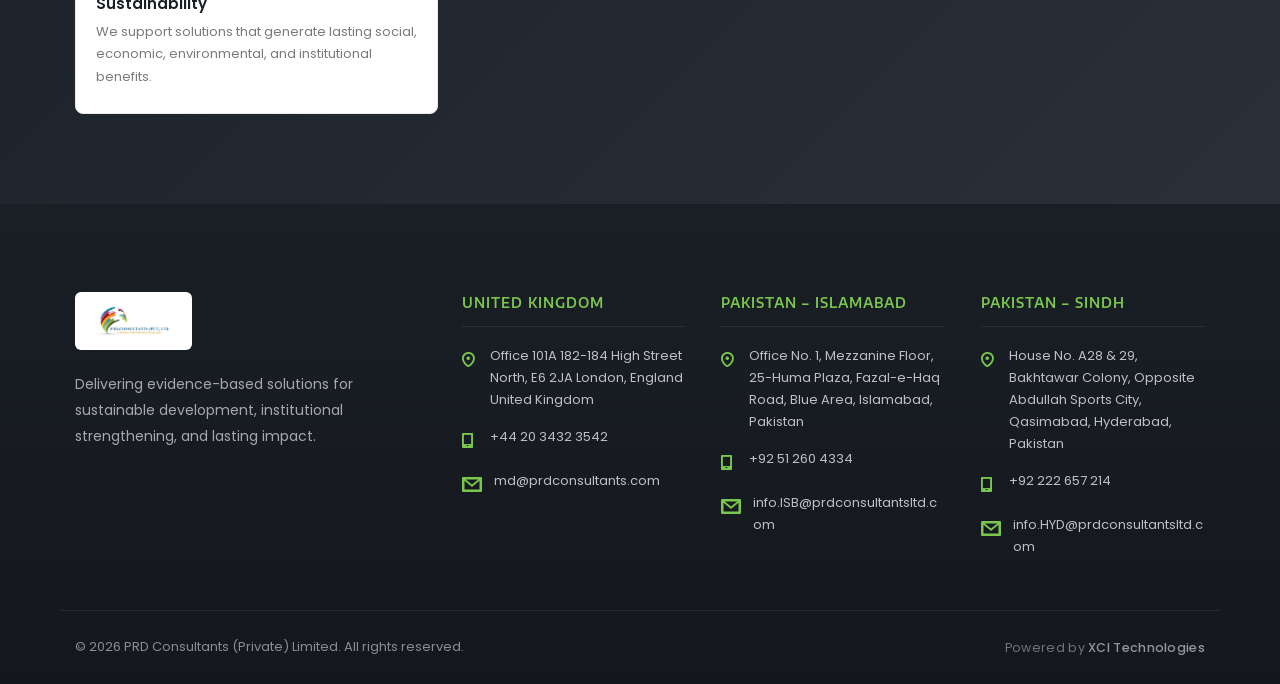
==== commit e3439035: "My version of the project" ====
--- a/about.html
+++ b/about.html
@@ -1,138 +1,369 @@
 <!DOCTYPE html>
 <html lang="en">
+
 <head>
-<meta charset="UTF-8">
-<meta name="viewport" content="width=device-width, initial-scale=1">
-<title>About Us | PRD Consultants – Our Story, Vision & Leadership</title>
-<meta name="description" content="Learn about PRD Consultants – our journey from humanitarian practice to professional development consulting across the UK and Pakistan since 2010.">
-<meta name="keywords" content="PRD Consultants about, CEO message, vision mission values, development consulting Pakistan">
-<meta name="robots" content="index, follow">
-<meta property="og:title" content="About Us | PRD Consultants – Our Story, Vision & Leadership">
-<meta property="og:description" content="Learn about PRD Consultants – our journey from humanitarian practice to professional development consulting across the UK and Pakistan since 2010.">
-<meta property="og:type" content="website">
-<meta property="og:image" content="images/logo.png">
-<link rel="icon" type="image/png" href="images/logo.png">
-<link rel="apple-touch-icon" href="images/logo.png">
-<meta name="theme-color" content="#1a1f26">
-<link rel="preconnect" href="https://fonts.googleapis.com">
-<link rel="preconnect" href="https://fonts.gstatic.com" crossorigin>
-<link rel="stylesheet" href="https://maxcdn.bootstrapcdn.com/bootstrap/3.3.7/css/bootstrap.min.css">
-<link rel="stylesheet" href="https://fonts.googleapis.com/css2?family=Poppins:wght@300;400;500;600;700&family=Encode+Sans+Expanded:wght@500;600;700&family=Encode+Sans+Semi+Expanded:wght@500;600;700&display=swap">
-<link rel="stylesheet" href="https://cdnjs.cloudflare.com/ajax/libs/font-awesome/4.7.0/css/font-awesome.min.css">
-<link rel="stylesheet" href="https://cdnjs.cloudflare.com/ajax/libs/OwlCarousel2/2.3.4/assets/owl.carousel.min.css">
-<link rel="stylesheet" href="css/style.css">
+  <meta charset="UTF-8">
+  <meta name="viewport" content="width=device-width, initial-scale=1">
+  <title>About Us | PRD Consultants – Our Story, Vision & Leadership</title>
+  <meta name="description"
+    content="Learn about PRD Consultants – our journey from humanitarian practice to professional development consulting across the UK and Pakistan since 2010.">
+  <meta name="keywords"
+    content="PRD Consultants about, CEO message, vision mission values, development consulting Pakistan">
+  <meta name="robots" content="index, follow">
+  <meta property="og:title" content="About Us | PRD Consultants – Our Story, Vision & Leadership">
+  <meta property="og:description"
+    content="Learn about PRD Consultants – our journey from humanitarian practice to professional development consulting across the UK and Pakistan since 2010.">
+  <meta property="og:type" content="website">
+  <meta property="og:image" content="images/logo.png">
+  <link rel="icon" type="image/png" href="images/logo.png">
+  <link rel="apple-touch-icon" href="images/logo.png">
+  <meta name="theme-color" content="#1a1f26">
+  <link rel="preconnect" href="https://fonts.googleapis.com">
+  <link rel="preconnect" href="https://fonts.gstatic.com" crossorigin>
+  <link rel="stylesheet" href="https://maxcdn.bootstrapcdn.com/bootstrap/3.3.7/css/bootstrap.min.css">
+  <link rel="stylesheet"
+    href="https://fonts.googleapis.com/css2?family=Poppins:wght@300;400;500;600;700&family=Encode+Sans+Expanded:wght@500;600;700&family=Encode+Sans+Semi+Expanded:wght@500;600;700&display=swap">
+  <link rel="stylesheet" href="https://cdnjs.cloudflare.com/ajax/libs/font-awesome/4.7.0/css/font-awesome.min.css">
+  <link rel="stylesheet" href="https://cdnjs.cloudflare.com/ajax/libs/OwlCarousel2/2.3.4/assets/owl.carousel.min.css">
+  <link rel="stylesheet" href="https://cdnjs.cloudflare.com/ajax/libs/font-awesome/6.5.1/css/all.min.css">
+  <link
+    href="https://fonts.googleapis.com/css2?family=Playfair+Display:wght@700&family=Poppins:wght@400;500;600;700&display=swap"
+    rel="stylesheet">
+  <link rel="stylesheet" href="css/style.css">
 </head>
-<body class="site_layout_lisbon header_style_5 header_solid header_inverse sticky_menu"><div id="wrapper"><header id="header">
-<div class="header-box"><div class="container">
-<div class="header-top-row">
-<div class="logo-box"><div class="logo logo-desktop"><a href="index.html"><img src="images/logo-trans.png" alt="PRD Consultants (Pvt.) Ltd" class="site-logo"></a></div></div>
-<div class="header-phones hide_on_mobile">
+
+<body class="site_layout_lisbon header_style_5 header_solid header_inverse sticky_menu">
+  <div id="wrapper">
+    <header id="header">
+      <div class="header-box">
+        <div class="container">
+          <div class="header-top-row">
+            <div class="logo-box">
+              <div class="logo logo-desktop"><a href="index.html"><img src="images/logo-trans.png"
+                    alt="PRD Consultants (Pvt.) Ltd" class="site-logo"></a></div>
+            </div>
+            <!-- <div class="header-phones hide_on_mobile">
 <a href="tel:+447304150461" class="header-phone"><span class="header-phone__label">UK</span><span class="header-phone__num">+44 7304 150 461</span></a>
 <a href="tel:+92512604334" class="header-phone"><span class="header-phone__label">Islamabad</span><span class="header-phone__num">+92 51 260 4334</span></a>
 <a href="tel:+92222657214" class="header-phone"><span class="header-phone__label">Sindh</span><span class="header-phone__num">+92 222 657 214</span></a>
-</div>
-<button type="button" class="menu-toggle" aria-label="Menu"><span></span></button>
-</div>
-</div></div>
-<div class="nav-box"><div class="container"><ul class="main_menu_nav"><li class="menu-item"><a href="index.html">Home</a></li><li class="menu-item current-menu-item"><a href="about.html">About Us</a></li><li class="menu-item"><a href="services.html">Services</a></li><li class="menu-item"><a href="sectors.html">Sectors</a></li><li class="menu-item"><a href="where-we-work.html">Where We Work</a></li><li class="menu-item"><a href="clients.html">Clients</a></li><li class="menu-item"><a href="careers.html">Careers</a></li><li class="menu-item"><a href="publications.html">Publications &amp; Insights</a></li><li class="menu-item"><a href="contact.html">Contact</a></li></ul></div></div>
-</header>
-<div id="header-spacer" aria-hidden="true"></div><section class="page-hero" style="background-image:url('images/hero-page.jpg')"><div class="container">
-<nav class="breadcrumb-nav"><a href="index.html">Home</a><span>/</span><span>About Us</span></nav>
-<h1>About Us</h1><p>From Development Practice to Development Consulting</p></div></section>
-<section class="section"><div class="container"><div class="row">
-<div class="col-md-7 content-block">
-<h2 class="section-title">The Organization</h2>
-<p>PRD Consultants is an international development consulting and advisory firm operating through registered entities in the United Kingdom and Pakistan. PRD Consultants Ltd is registered with Companies House under the laws of England and Wales, while PRD Consultants (Private) Limited is incorporated under the corporate laws of Pakistan and registered with the Securities and Exchange Commission of Pakistan (SECP).</p>
-<p>Building on more than a decade of development and humanitarian experience through Partners for Research and Development (PRD), PRD Consultants combines practical field knowledge with professional consulting expertise to support governments, development partners, donor-funded programmes, international organizations, NGOs, research institutions, and private sector organizations.</p>
-<h3>Our Unique Strength</h3>
-<p>What sets PRD Consultants apart is its foundation in real-world development practice combined with an international outlook. Our firm builds upon the experience and legacy of Partners for Research and Development (PRD), which has been engaged in humanitarian assistance, community development, public health, research, training, and social development initiatives since 2010.</p>
-<p>During the floods of 2010 and 2011 in Pakistan, PRD worked alongside communities and stakeholders to support relief, recovery, and resilience-building efforts. These experiences strengthened our understanding of programme delivery, community engagement, institutional systems, and evidence-based development practice.</p>
-<h3>Who We Serve</h3>
-<ul>
-<li>Government institutions and public sector organizations</li>
-<li>United Nations agencies and international development partners</li>
-<li>Bilateral and multilateral donor-funded programmes</li>
-<li>National and international non-governmental organizations</li>
-<li>Humanitarian and relief agencies</li>
-<li>Research institutions and academic organizations</li>
-<li>Private sector organizations, social enterprises, and development-focused initiatives</li>
-</ul>
-<div class="ceo-card">
-<img src="images/image2.jpeg" alt="Aftab A. Solangi, CEO">
-<div><blockquote>Welcome to PRD Consultants (Private) Limited. As development challenges continue to evolve, organizations need trusted partners who can combine technical expertise with practical implementation experience. At PRD Consultants, we bring together global perspectives, local knowledge, and evidence-based approaches to help governments, development partners, international organizations, NGOs, and private sector institutions achieve sustainable and measurable results.</blockquote>
-<div class="author">Aftab A. Solangi</div><div class="role">Chief Executive Officer, PRD Consultants</div></div>
-</div>
-</div>
-<div class="col-md-5">
-<img src="images/image15.jpg" alt="Partners for Research and Development" style="margin-bottom:25px;border-radius:4px">
-<div class="accordion-panel open"><div class="accordion-head"><h4>Vision</h4><i class="fa fa-chevron-down"></i></div>
-<div class="accordion-body"><p>To be a trusted global partner in development, delivering innovative, evidence-based solutions that strengthen institutions, improve lives, and create sustainable impact for communities and organizations.</p></div></div>
-<div class="accordion-panel"><div class="accordion-head"><h4>Mission</h4><i class="fa fa-chevron-down"></i></div>
-<div class="accordion-body"><p>To provide high-quality consulting, research, technical assistance, project management, monitoring and evaluation, and capacity-building services that enable governments, development partners, and organizations to achieve inclusive, measurable, and sustainable development outcomes.</p></div></div>
-<div class="accordion-panel"><div class="accordion-head"><h4>Our Approach</h4><i class="fa fa-chevron-down"></i></div>
-<div class="accordion-body"><p>We believe sustainable development is achieved through collaboration, evidence-based decision-making, innovation, and accountability. Our approach combines local knowledge and contextual understanding with international standards and best practices.</p></div></div>
-</div></div></div></section>
-<section class="section section-alt"><div class="container">
-<div class="section-header text-center"><span class="section-eyebrow">Experience &amp; Credentials</span><h2 class="section-title">Experience Built Through Practice, Partnership, and Impact</h2></div>
-<div class="content-block">
-<p>PRD Consultants brings together years of development practice, humanitarian engagement, and professional consulting expertise to support organizations in designing, implementing, monitoring, and improving development interventions. Our experience is rooted in the legacy of Partners for Research and Development (PRD), engaged in humanitarian assistance, community development, public health, research, training, and social development initiatives since 2010.</p>
-<h3>Humanitarian and Community Development Experience</h3>
-<p>During the devastating floods of 2010 and 2011 in Sindh, PRD implemented humanitarian response and early recovery initiatives to support affected and vulnerable communities, gaining valuable experience in emergency coordination, community engagement, service delivery, and recovery planning. Key areas of engagement included:</p>
-<ul>
-<li>Emergency relief assistance for flood-affected communities</li>
-<li>Distribution of food and non-food assistance to displaced and vulnerable populations</li>
-<li>Support for safe drinking water, basic humanitarian needs, and community services</li>
-<li>Community-based health promotion and awareness initiatives</li>
-<li>Maternal and child health and nutrition awareness activities</li>
-<li>Community mobilization and volunteer-led support mechanisms</li>
-<li>Coordination with local institutions, government stakeholders, and humanitarian partners</li>
-</ul>
-<h3>Research and Evidence Generation</h3>
-<p>PRD Consultants supports organizations in generating reliable evidence to inform policies, strategies, programmes, and investment decisions. Our research capabilities include:</p>
-<ul>
-<li>Socioeconomic and household surveys</li>
-<li>Baseline, midline, and endline assessments</li>
-<li>Needs assessments and vulnerability analysis</li>
-<li>Market and institutional assessments</li>
-<li>Feasibility studies and sector research</li>
-<li>Quantitative and qualitative data collection and analysis</li>
-<li>Evidence-based reporting, knowledge products, and learning documentation</li>
-</ul>
-<h3>Technical Assistance and Institutional Strengthening</h3>
-<p>We support organizations in strengthening their systems, improving programme effectiveness, and enhancing institutional capacity through tailored technical assistance and advisory services, including:</p>
-<ul>
-<li>Programme design, review, and improvement strategies</li>
-<li>Institutional capacity assessments and strengthening initiatives</li>
-<li>Strategic planning and operational support</li>
-<li>Policy analysis, development, and advisory services</li>
-<li>Development of manuals, guidelines, frameworks, and standard operating procedures</li>
-<li>Training, knowledge transfer, and organizational development</li>
-<li>Capacity building for institutions, teams, and stakeholders</li>
-</ul>
-</div>
-</div></section>
-<section id="leadership" class="section"><div class="container">
-<div class="section-header text-center"><span class="section-eyebrow">Our Team</span><h2 class="section-title">Leadership &amp; Expert Network</h2></div>
-<div class="content-block" style="max-width:900px;margin:0 auto;text-align:center">
-<p>PRD Consultants is supported by a multidisciplinary network of national and international experts with extensive experience across diverse development sectors. Our experts bring specialized knowledge and practical experience in areas including agriculture and rural development, livelihoods, governance, health, education, climate resilience, social protection, humanitarian response, monitoring and evaluation, and institutional development.</p>
-<p>This diverse expertise enables PRD Consultants to assemble context-specific teams and provide high-quality technical solutions tailored to the needs of each assignment and client.</p>
-</div>
-<div class="ceo-pro-wrap" style="margin-top:40px">
-<aside class="ceo-pro-aside">
-<div class="ceo-pro-photo"><img src="images/image2.jpeg" alt="Aftab A. Solangi, Chief Executive Officer"></div>
-<div class="ceo-pro-id"><h4>Aftab A. Solangi</h4><p>Chief Executive Officer</p></div>
-</aside>
-<div class="ceo-pro-body">
-<i class="fa fa-quote-left ceo-quote-mark"></i>
-<p>Our strength lies in understanding both the strategic and operational dimensions of development, enabling us to deliver solutions that are practical, innovative, and responsive to real-world challenges. We are committed to professionalism, integrity, partnership, and continuous learning.</p>
-<p>As PRD Consultants continues to grow, our commitment remains focused on helping organizations transform ideas into action, evidence into informed decisions, and investments into meaningful development outcomes.</p>
-</div>
-</div>
-</div></section>
-<section class="values-section section-sm"><div class="container">
-<div class="section-header text-center"><h2 class="section-title" style="color:#fff">Our Values</h2></div>
-<div class="values-light-grid values-grid-7"><div class="value-card"><h4>Integrity</h4><p>We uphold the highest standards of ethics, professionalism, transparency, and accountability in all our engagements.</p></div><div class="value-card"><h4>Excellence</h4><p>We are committed to delivering high-quality services, technical excellence, and results that create meaningful value for our clients and partners.</p></div><div class="value-card"><h4>Innovation</h4><p>We embrace creativity, learning, technology, and evidence-based approaches to address complex development challenges.</p></div><div class="value-card"><h4>Collaboration</h4><p>We believe in meaningful partnerships, stakeholder engagement, and collective action to achieve sustainable impact.</p></div><div class="value-card"><h4>Inclusiveness</h4><p>We promote equitable participation, diversity, and people-centered approaches that ensure development benefits reach all communities.</p></div><div class="value-card"><h4>Accountability</h4><p>We take responsibility for our commitments, performance, and the quality, integrity, and effectiveness of our work.</p></div><div class="value-card"><h4>Sustainability</h4><p>We support solutions that generate lasting social, economic, environmental, and institutional benefits.</p></div></div>
-</div></section><section id="locations-map" class="map-section">
+</div> -->
+            <button type="button" class="menu-toggle" aria-label="Menu"><span></span></button>
+          </div>
+        </div>
+      </div>
+      <div class="nav-box">
+        <div class="container">
+          <ul class="main_menu_nav">
+            <li class="menu-item"><a href="index.html">Home</a></li>
+            <li class="menu-item current-menu-item"><a href="about.html">About Us</a></li>
+            <li class="menu-item"><a href="services.html">Services</a></li>
+            <li class="menu-item"><a href="sectors.html">Sectors</a>
+              <!-- </li><li class="menu-item"><a href="where-we-work.html">Where We Work</a></li> -->
+            <li class="menu-item"><a href="clients.html">Clients</a></li>
+            <li class="menu-item"><a href="leadership.html">Leadership</a></li>
+            <li class="menu-item"><a href="careers.html">Careers</a></li>
+            <li class="menu-item"><a href="news.html">News</a></li>
+            <li class="menu-item"><a href="contact.html">Contact</a></li>
+          </ul>
+        </div>
+      </div>
+    </header>
+    <div id="header-spacer" aria-hidden="true"></div>
+    <section class="page-hero" style="background-image:url('images/hero-page.jpg')">
+      <div class="container">
+        <nav class="breadcrumb-nav"><a href="index.html">Home</a><span>/</span><span>About Us</span></nav>
+        <h1>About Us</h1>
+        <p>From Development Practice to Development Consulting</p>
+      </div>
+    </section>
+    <!-- new section add  -->
+
+    <div class="about-section">
+
+      <!-- LEFT SIDE -->
+      <div class="about-left">
+        <div class="about-logo">
+
+        </div>
+
+        <h1>About PRD<br>Consultants</h1>
+        <div class="about-underline"></div>
+
+        <p>PRD Consultants is an international development consulting and advisory firm delivering evidence-based
+          solutions that strengthen institutions, improve programme performance and create sustainable impact for
+          communities and societies.</p>
+
+        <p>We combine development practice, technical expertise and research excellence to help governments, development
+          partners, international organizations, NGOs and the private sector address complex development challenges.</p>
+      </div>
+
+      <!-- RIGHT SIDE -->
+      <div class="about-right">
+
+
+        <div class="about-items">
+
+          <div class="about-item">
+            <div class="about-icon c-orange"><i class="fa-solid fa-globe"></i></div>
+            <div>
+              <h3 class="c-orange">Development Heritage</h3>
+              <p>Since 2010, supporting sustainable development in Pakistan and beyond.</p>
+            </div>
+          </div>
+
+          <div class="about-item">
+            <div class="about-icon c-pink"><i class="fa-solid fa-location-dot"></i></div>
+            <div>
+              <h3 class="c-pink">UK &amp; Pakistan Presence</h3>
+              <p>Operational presence in the UK and across Pakistan for greater reach and impact.</p>
+            </div>
+          </div>
+
+          <div class="about-item">
+            <div class="about-icon c-green"><i class="fa-solid fa-people-group"></i></div>
+            <div>
+              <h3 class="c-green">Multidisciplinary Expert Network</h3>
+              <p>A diverse network of national and international experts and practitioners.</p>
+            </div>
+          </div>
+
+          <div class="about-item">
+            <div class="about-icon c-blue"><i class="fa-solid fa-chart-simple"></i></div>
+            <div>
+              <h3 class="c-blue">Evidence-Based Solutions</h3>
+              <p>Rigorous research and data-driven insights informing practical and sustainable solutions.</p>
+            </div>
+          </div>
+
+          <div class="about-item">
+            <div class="about-icon c-tan"><i class="fa-solid fa-handshake"></i></div>
+            <div>
+              <h3 class="c-tan">Partnerships for Impact</h3>
+              <p>Collaborating with governments, development partners, NGOs and the private sector to deliver lasting
+                impact.</p>
+            </div>
+          </div>
+
+        </div>
+      </div>
+
+    </div>
+
+
+
+    <section class="section">
+      <div class="container">
+        <div class="row">
+          <div class="col-md-7 content-block">
+            <h2 class="section-title">The Organization</h2>
+            <p>PRD Consultants is an international development consulting and advisory firm operating through registered
+              entities in the United Kingdom and Pakistan. PRD Consultants Ltd is registered with Companies House under
+              the laws of England and Wales, while PRD Consultants (Private) Limited is incorporated under the corporate
+              laws of Pakistan and registered with the Securities and Exchange Commission of Pakistan (SECP).</p>
+            <p>Building on more than a decade of development and humanitarian experience through Partners for Research
+              and Development (PRD), PRD Consultants combines practical field knowledge with professional consulting
+              expertise to support governments, development partners, donor-funded programmes, international
+              organizations, NGOs, research institutions, and private sector organizations.</p>
+            <h3>Our Unique Strength</h3>
+            <p>What sets PRD Consultants apart is its foundation in real-world development practice combined with an
+              international outlook. Our firm builds upon the experience and legacy of Partners for Research and
+              Development (PRD), which has been engaged in humanitarian assistance, community development, public
+              health, research, training, and social development initiatives since 2010.</p>
+            <p>During the floods of 2010 and 2011 in Pakistan, PRD worked alongside communities and stakeholders to
+              support relief, recovery, and resilience-building efforts. These experiences strengthened our
+              understanding of programme delivery, community engagement, institutional systems, and evidence-based
+              development practice.</p>
+            <h3>Who We Serve</h3>
+            <ul>
+              <li>Government institutions and public sector organizations</li>
+              <li>United Nations agencies and international development partners</li>
+              <li>Bilateral and multilateral donor-funded programmes</li>
+              <li>National and international non-governmental organizations</li>
+              <li>Humanitarian and relief agencies</li>
+              <li>Research institutions and academic organizations</li>
+              <li>Private sector organizations, social enterprises, and development-focused initiatives</li>
+            </ul>
+            <div class="ceo-card">
+              <img src="images/image2.jpeg" alt="Aftab A. Solangi, CEO">
+              <div>
+                <blockquote>Welcome to PRD Consultants (Private) Limited. As development challenges continue to evolve,
+                  organizations need trusted partners who can combine technical expertise with practical implementation
+                  experience. At PRD Consultants, we bring together global perspectives, local knowledge, and
+                  evidence-based approaches to help governments, development partners, international organizations,
+                  NGOs, and private sector institutions achieve sustainable and measurable results.</blockquote>
+                <div class="author">Aftab A. Solangi</div>
+                <div class="role">Managing Director, PRD Consultants Ltd</div>
+              </div>
+            </div>
+          </div>
+          <div class="col-md-5">
+            <!-- <img src="images/image15.jpg" alt="Partners for Research and Development" style="margin-bottom:25px;border-radius:4px"> -->
+            <div class="accordion-panel open">
+              <div class="accordion-head">
+                <h4>Vision</h4><i class="fa fa-chevron-down"></i>
+              </div>
+              <div class="accordion-body">
+                <p>To be a trusted global partner in development, delivering innovative, evidence-based solutions that
+                  strengthen institutions, improve lives, and create sustainable impact for communities and
+                  organizations.</p>
+              </div>
+            </div>
+            <div class="accordion-panel">
+              <div class="accordion-head">
+                <h4>Mission</h4><i class="fa fa-chevron-down"></i>
+              </div>
+              <div class="accordion-body">
+                <p>To provide high-quality consulting, research, technical assistance, project management, monitoring
+                  and evaluation, and capacity-building services that enable governments, development partners, and
+                  organizations to achieve inclusive, measurable, and sustainable development outcomes.</p>
+              </div>
+            </div>
+            <div class="accordion-panel">
+              <div class="accordion-head">
+                <h4>Our Approach</h4><i class="fa fa-chevron-down"></i>
+              </div>
+              <div class="accordion-body">
+                <p>We believe sustainable development is achieved through collaboration, evidence-based decision-making,
+                  innovation, and accountability. Our approach combines local knowledge and contextual understanding
+                  with international standards and best practices.</p>
+              </div>
+            </div>
+          </div>
+        </div>
+      </div>
+    </section>
+    <section class="section section-alt">
+      <div class="container">
+        <div class="section-header text-center"><span class="section-eyebrow">Experience &amp; Credentials</span>
+          <h2 class="section-title">Experience Built Through Practice, Partnership, and Impact</h2>
+        </div>
+        <div class="content-block">
+          <p>PRD Consultants brings together years of development practice, humanitarian engagement, and professional
+            consulting expertise to support organizations in designing, implementing, monitoring, and improving
+            development interventions. Our experience is rooted in the legacy of Partners for Research and Development
+            (PRD), engaged in humanitarian assistance, community development, public health, research, training, and
+            social development initiatives since 2010.</p>
+          <h3>Humanitarian and Community Development Experience</h3>
+          <p>During the devastating floods of 2010 and 2011 in Sindh, PRD implemented humanitarian response and early
+            recovery initiatives to support affected and vulnerable communities, gaining valuable experience in
+            emergency coordination, community engagement, service delivery, and recovery planning. Key areas of
+            engagement included:</p>
+          <ul>
+            <li>Emergency relief assistance for flood-affected communities</li>
+            <li>Distribution of food and non-food assistance to displaced and vulnerable populations</li>
+            <li>Support for safe drinking water, basic humanitarian needs, and community services</li>
+            <li>Community-based health promotion and awareness initiatives</li>
+            <li>Maternal and child health and nutrition awareness activities</li>
+            <li>Community mobilization and volunteer-led support mechanisms</li>
+            <li>Coordination with local institutions, government stakeholders, and humanitarian partners</li>
+          </ul>
+          <h3>Research and Evidence Generation</h3>
+          <p>PRD Consultants supports organizations in generating reliable evidence to inform policies, strategies,
+            programmes, and investment decisions. Our research capabilities include:</p>
+          <ul>
+            <li>Socioeconomic and household surveys</li>
+            <li>Baseline, midline, and endline assessments</li>
+            <li>Needs assessments and vulnerability analysis</li>
+            <li>Market and institutional assessments</li>
+            <li>Feasibility studies and sector research</li>
+            <li>Quantitative and qualitative data collection and analysis</li>
+            <li>Evidence-based reporting, knowledge products, and learning documentation</li>
+          </ul>
+          <h3>Technical Assistance and Institutional Strengthening</h3>
+          <p>We support organizations in strengthening their systems, improving programme effectiveness, and enhancing
+            institutional capacity through tailored technical assistance and advisory services, including:</p>
+          <ul>
+            <li>Programme design, review, and improvement strategies</li>
+            <li>Institutional capacity assessments and strengthening initiatives</li>
+            <li>Strategic planning and operational support</li>
+            <li>Policy analysis, development, and advisory services</li>
+            <li>Development of manuals, guidelines, frameworks, and standard operating procedures</li>
+            <li>Training, knowledge transfer, and organizational development</li>
+            <li>Capacity building for institutions, teams, and stakeholders</li>
+          </ul>
+        </div>
+      </div>
+    </section>
+    <section id="leadership" class="section">
+      <div class="container">
+        <div class="section-header text-center"><span class="section-eyebrow">Our Team</span>
+          <h2 class="section-title">Leadership &amp; Expert Network</h2>
+        </div>
+        <div class="content-block" style="max-width:900px;margin:0 auto;text-align:center">
+          <p>PRD Consultants is supported by a multidisciplinary network of national and international experts with
+            extensive experience across diverse development sectors. Our experts bring specialized knowledge and
+            practical experience in areas including agriculture and rural development, livelihoods, governance, health,
+            education, climate resilience, social protection, humanitarian response, monitoring and evaluation, and
+            institutional development.</p>
+          <p>This diverse expertise enables PRD Consultants to assemble context-specific teams and provide high-quality
+            technical solutions tailored to the needs of each assignment and client.</p>
+        </div>
+        <div class="ceo-pro-wrap" style="margin-top:40px">
+          <aside class="ceo-pro-aside">
+            <div class="ceo-pro-photo"><img src="images/image2.jpeg" alt="Aftab A. Solangi, Chief Executive Officer">
+            </div>
+            <div class="ceo-pro-id">
+              <h4>Aftab A. Solangi</h4>
+              <p>Chief Executive Officer</p>
+            </div>
+          </aside>
+          <div class="ceo-pro-body">
+            <i class="fa fa-quote-left ceo-quote-mark"></i>
+            <p>Our strength lies in understanding both the strategic and operational dimensions of development, enabling
+              us to deliver solutions that are practical, innovative, and responsive to real-world challenges. We are
+              committed to professionalism, integrity, partnership, and continuous learning.</p>
+            <p>As PRD Consultants continues to grow, our commitment remains focused on helping organizations transform
+              ideas into action, evidence into informed decisions, and investments into meaningful development outcomes.
+            </p>
+          </div>
+        </div>
+      </div>
+    </section>
+    <section class="values-section section-sm">
+      <div class="container">
+        <div class="section-header text-center">
+          <h2 class="section-title" style="color:#fff">Our Values</h2>
+        </div>
+        <div class="values-light-grid values-grid-7">
+          <div class="value-card">
+            <h4>Integrity</h4>
+            <p>We uphold the highest standards of ethics, professionalism, transparency, and accountability in all our
+              engagements.</p>
+          </div>
+          <div class="value-card">
+            <h4>Excellence</h4>
+            <p>We are committed to delivering high-quality services, technical excellence, and results that create
+              meaningful value for our clients and partners.</p>
+          </div>
+          <div class="value-card">
+            <h4>Innovation</h4>
+            <p>We embrace creativity, learning, technology, and evidence-based approaches to address complex development
+              challenges.</p>
+          </div>
+          <div class="value-card">
+            <h4>Collaboration</h4>
+            <p>We believe in meaningful partnerships, stakeholder engagement, and collective action to achieve
+              sustainable impact.</p>
+          </div>
+          <div class="value-card">
+            <h4>Inclusiveness</h4>
+            <p>We promote equitable participation, diversity, and people-centered approaches that ensure development
+              benefits reach all communities.</p>
+          </div>
+          <div class="value-card">
+            <h4>Accountability</h4>
+            <p>We take responsibility for our commitments, performance, and the quality, integrity, and effectiveness of
+              our work.</p>
+          </div>
+          <div class="value-card">
+            <h4>Sustainability</h4>
+            <p>We support solutions that generate lasting social, economic, environmental, and institutional benefits.
+            </p>
+          </div>
+        </div>
+      </div>
+    </section>
+    <!-- <section id="locations-map" class="map-section">
 <div class="container">
 <div class="section-header text-center reveal">
 <span class="section-eyebrow">Global Presence</span>
@@ -169,31 +400,72 @@
 <p><strong>Email:</strong> <a href="mailto:info.HYD@prdconsultantsltd.com">info.HYD@prdconsultantsltd.com</a></p>
 </div></div>
 </div>
-</div></section><footer id="contact"><div class="container">
-<div class="footer-top row">
-<div class="col-md-4 footer-brand"><img src="images/logo.png" alt="PRD Consultants" class="footer-logo" width="180" height="48">
-<p>Delivering evidence-based solutions for sustainable development, institutional strengthening, and lasting impact.</p></div>
-<div class="col-md-8"><div class="footer-offices">
-<div class="office-col"><div class="title">United Kingdom</div><ul>
-<li><span class="icon"><span class="stm-location-2"></span></span><span>86 Wind Road, Ystradgynlais, Swansea, Wales, United Kingdom</span></li>
-<li><span class="icon"><span class="stm-iphone"></span></span><span>+44 7304 150 461</span></li>
-<li><span class="icon"><span class="stm-email"></span></span><span><a href="mailto:info.UK@prdconsultantsltd.com">info.UK@prdconsultantsltd.com</a></span></li></ul></div>
-<div class="office-col"><div class="title">Pakistan – Islamabad</div><ul>
-<li><span class="icon"><span class="stm-location-2"></span></span><span>Office No. 1, Mezzanine Floor, 25-Huma Plaza, Fazal-e-Haq Road, Blue Area, Islamabad, Pakistan</span></li>
-<li><span class="icon"><span class="stm-iphone"></span></span><span>+92 51 260 4334</span></li>
-<li><span class="icon"><span class="stm-email"></span></span><span><a href="mailto:info.ISB@prdconsultantsltd.com">info.ISB@prdconsultantsltd.com</a></span></li></ul></div>
-<div class="office-col"><div class="title">Pakistan – Sindh</div><ul>
-<li><span class="icon"><span class="stm-location-2"></span></span><span>House No. A28 &amp; 29, Bakhtawar Colony, Opposite Abdullah Sports City, Qasimabad, Hyderabad, Pakistan</span></li>
-<li><span class="icon"><span class="stm-iphone"></span></span><span>+92 222 657 214</span></li>
-<li><span class="icon"><span class="stm-email"></span></span><span><a href="mailto:info.HYD@prdconsultantsltd.com">info.HYD@prdconsultantsltd.com</a></span></li></ul></div>
-</div></div></div>
-<div class="copyright-row">
-<p class="copyright-text">© 2026 PRD Consultants (Private) Limited. All rights reserved.</p>
-<p class="footer-powered">Powered by <a href="https://xcltechnologies.com/" target="_blank" rel="noopener noreferrer">XCl Technologies</a></p>
-</div>
-</div></footer><a href="https://wa.me/447304150461?text=Hello%20PRD%20Consultants%2C%20I%20would%20like%20to%20inquire%20about%20your%20services." class="whatsapp-float" target="_blank" rel="noopener noreferrer" aria-label="Chat on WhatsApp" title="WhatsApp +44 7304 150 461">
-<span class="whatsapp-float__icon"><i class="fa fa-whatsapp"></i></span>
-<span class="whatsapp-float__pulse"></span>
-</a></div><script src="https://cdnjs.cloudflare.com/ajax/libs/jquery/3.7.1/jquery.min.js"></script>
-<script src="https://cdnjs.cloudflare.com/ajax/libs/OwlCarousel2/2.3.4/owl.carousel.min.js"></script>
-<script src="js/main.js"></script></body></html>+</div></section> -->
+
+
+    <footer id="contact">
+      <div class="container">
+        <div class="footer-top row">
+          <div class="col-md-4 footer-brand"><img src="images/logo.png" alt="PRD Consultants" class="footer-logo"
+              width="180" height="48">
+            <p>Delivering evidence-based solutions for sustainable development, institutional strengthening, and lasting
+              impact.</p>
+          </div>
+          <div class="col-md-8">
+            <div class="footer-offices">
+                <div class="office-col">
+                    <div class="title">United Kingdom</div>
+                    <ul>
+                        <li><span class="icon"><span class="stm-location-2"></span></span><span>Office 101A
+                                182-184 High Street North, E6 2JA London, England United Kingdom</span></li>
+                        <li><span class="icon"><span class="stm-iphone"></span></span><span>+44 20 3432 3542
+
+                        </span></li>
+                        <li><span class="icon"><span class="stm-email"></span></span><span><a
+                                    href="mailto:md@prdconsultants.com">md@prdconsultants.com</a></span>
+                        </li>
+                    </ul>
+                </div>
+              <div class="office-col">
+                <div class="title">Pakistan – Islamabad</div>
+                <ul>
+                  <li><span class="icon"><span class="stm-location-2"></span></span><span>Office No. 1, Mezzanine Floor,
+                      25-Huma Plaza, Fazal-e-Haq Road, Blue Area, Islamabad, Pakistan</span></li>
+                  <li><span class="icon"><span class="stm-iphone"></span></span><span>+92 51 260 4334</span></li>
+                  <li><span class="icon"><span class="stm-email"></span></span><span><a
+                        href="mailto:info.ISB@prdconsultantsltd.com">info.ISB@prdconsultantsltd.com</a></span></li>
+                </ul>
+              </div>
+              <div class="office-col">
+                <div class="title">Pakistan – Sindh</div>
+                <ul>
+                  <li><span class="icon"><span class="stm-location-2"></span></span><span>House No. A28 &amp; 29,
+                      Bakhtawar Colony, Opposite Abdullah Sports City, Qasimabad, Hyderabad, Pakistan</span></li>
+                  <li><span class="icon"><span class="stm-iphone"></span></span><span>+92 222 657 214</span></li>
+                  <li><span class="icon"><span class="stm-email"></span></span><span><a
+                        href="mailto:info.HYD@prdconsultantsltd.com">info.HYD@prdconsultantsltd.com</a></span></li>
+                </ul>
+              </div>
+            </div>
+          </div>
+        </div>
+        <div class="copyright-row">
+          <p class="copyright-text">© 2026 PRD Consultants (Private) Limited. All rights reserved.</p>
+          <p class="footer-powered">Powered by <a href="https://xcltechnologies.com/" target="_blank"
+              rel="noopener noreferrer">XCl Technologies</a></p>
+        </div>
+      </div>
+    </footer><a
+      href="https://wa.me/447304150461?text=Hello%20PRD%20Consultants%2C%20I%20would%20like%20to%20inquire%20about%20your%20services."
+      class="whatsapp-float" target="_blank" rel="noopener noreferrer" aria-label="Chat on WhatsApp"
+      title="WhatsApp +44 7304 150 461">
+      <span class="whatsapp-float__icon"><i class="fab fa-whatsapp"></i></span>
+      <span class="whatsapp-float__pulse"></span>
+    </a>
+  </div>
+  <script src="https://cdnjs.cloudflare.com/ajax/libs/jquery/3.7.1/jquery.min.js"></script>
+  <script src="https://cdnjs.cloudflare.com/ajax/libs/OwlCarousel2/2.3.4/owl.carousel.min.js"></script>
+  <script src="js/main.js"></script>
+</body>
+
+</html>
--- a/css/style.css
+++ b/css/style.css
@@ -19,6 +19,8 @@
     --shadow-sm: 0 2px 8px rgba(26, 31, 38, 0.06);
     --shadow-md: 0 8px 30px rgba(26, 31, 38, 0.08);
     --shadow-lg: 0 20px 50px rgba(26, 31, 38, 0.12);
+    --shadow-green: 0 10px 28px rgba(123, 199, 77, 0.18);
+    --card-hover-border: rgba(123, 199, 77, 0.42);
     --radius: 6px;
     --font-body: 'Poppins', -apple-system, BlinkMacSystemFont, 'Segoe UI', sans-serif;
     --font-heading: 'Encode Sans Expanded', sans-serif;
@@ -34,14 +36,32 @@
     line-height: 1;
     -webkit-font-smoothing: antialiased;
 }
-.stm-phone-11:before { content: "\e93e"; }
-.stm-location-2:before { content: "\e90a"; }
-.stm-email:before { content: "\e908"; }
-.stm-iphone:before { content: "\e909"; }
-
-*, *::before, *::after { box-sizing: border-box; }
-
-html { scroll-behavior: smooth; }
+
+.stm-phone-11:before {
+    content: "\e93e";
+}
+
+.stm-location-2:before {
+    content: "\e90a";
+}
+
+.stm-email:before {
+    content: "\e908";
+}
+
+.stm-iphone:before {
+    content: "\e909";
+}
+
+*,
+*::before,
+*::after {
+    box-sizing: border-box;
+}
+
+html {
+    scroll-behavior: smooth;
+}
 
 body {
     margin: 0;
@@ -55,23 +75,45 @@
     opacity: 0;
     transition: opacity 0.4s var(--ease);
 }
-body.loaded { opacity: 1; }
-
-::selection { background: var(--green); color: var(--dark); }
-
-img { max-width: 100%; height: auto; display: block; }
+
+body.loaded {
+    opacity: 1;
+}
+
+::selection {
+    background: var(--green);
+    color: var(--dark);
+}
+
+img {
+    max-width: 100%;
+    height: auto;
+    display: block;
+}
 
 a {
     color: var(--green-dark);
     text-decoration: none;
     transition: color 0.25s var(--ease);
 }
-a:hover { color: var(--dark); text-decoration: none; }
-
-.container { max-width: 1170px; padding-left: 20px; padding-right: 20px; }
+
+
+
+a:hover {
+    color: var(--dark);
+    text-decoration: none;
+}
+
+.container {
+    max-width: 1170px;
+    padding-left: 20px;
+    padding-right: 20px;
+}
 
 /* ─── BUTTONS ─── */
-.btn-green, .btn-dark, .btn-outline {
+.btn-green,
+.btn-dark,
+.btn-outline {
     font-family: var(--font-btn);
     font-size: 14px;
     font-weight: 600;
@@ -85,45 +127,65 @@
     transition: all 0.35s var(--ease);
     cursor: pointer;
 }
+
 .btn-green {
     background: var(--green);
     color: var(--dark);
     box-shadow: 0 4px 14px rgba(123, 199, 77, 0.35);
 }
+
 .btn-green:hover {
     background: var(--dark);
     color: var(--white);
     box-shadow: 0 6px 20px rgba(26, 31, 38, 0.25);
     transform: translateY(-2px);
 }
+
 .btn-dark {
     background: var(--dark);
     color: var(--white);
     box-shadow: 0 4px 14px rgba(26, 31, 38, 0.2);
 }
+
 .btn-dark:hover {
     background: var(--green);
     color: var(--dark);
     transform: translateY(-2px);
 }
+
 .btn-outline {
     background: transparent;
     color: var(--dark);
     border-color: var(--dark);
     line-height: 46px;
 }
+
 .btn-outline:hover {
     background: var(--green);
     border-color: var(--green);
     color: var(--dark);
     transform: translateY(-2px);
 }
-.btn-outline i { margin-left: 6px; transition: transform 0.3s var(--ease); }
-.btn-outline:hover i { transform: translateX(4px); }
+
+.btn-outline i {
+    margin-left: 6px;
+    transition: transform 0.3s var(--ease);
+}
+
+.btn-outline:hover i {
+    transform: translateX(4px);
+}
 
 /* ─── SECTIONS ─── */
-.section { padding: 100px 0; position: relative; }
-.section-sm { padding: 70px 0; }
+.section {
+    padding: 100px 0;
+    position: relative;
+}
+
+.section-sm {
+    padding: 70px 0;
+}
+
 .section-eyebrow {
     display: inline-block;
     font-size: 11px;
@@ -133,6 +195,7 @@
     color: var(--green);
     margin-bottom: 14px;
 }
+
 .section-title {
     font-family: var(--font-heading);
     font-size: clamp(28px, 3.5vw, 38px);
@@ -143,6 +206,7 @@
     letter-spacing: -0.4px;
     position: relative;
 }
+
 .section-title::after {
     content: "";
     display: block;
@@ -152,7 +216,12 @@
     margin-top: 18px;
     border-radius: 2px;
 }
-.text-center .section-title::after { margin-left: auto; margin-right: auto; }
+
+.text-center .section-title::after {
+    margin-left: auto;
+    margin-right: auto;
+}
+
 .section-title .subtitle {
     display: block;
     font-family: var(--font-body);
@@ -163,11 +232,27 @@
     line-height: 1.75;
     letter-spacing: 0;
 }
-.section-title .subtitle::after { display: none; }
-.section-title.light, .section-title.light .subtitle { color: var(--white); }
-.section-title.light .subtitle { opacity: 0.85; }
-.section-header { margin-bottom: 55px; }
-.section-cta { margin-top: 50px; }
+
+.section-title .subtitle::after {
+    display: none;
+}
+
+.section-title.light,
+.section-title.light .subtitle {
+    color: var(--white);
+}
+
+.section-title.light .subtitle {
+    opacity: 0.85;
+}
+
+.section-header {
+    margin-bottom: 55px;
+}
+
+.section-cta {
+    margin-top: 50px;
+}
 
 /* Scroll reveal */
 .reveal {
@@ -175,7 +260,11 @@
     transform: translateY(28px);
     transition: opacity 0.7s var(--ease), transform 0.7s var(--ease);
 }
-.reveal.revealed { opacity: 1; transform: translateY(0); }
+
+.reveal.revealed {
+    opacity: 1;
+    transform: translateY(0);
+}
 
 /* ─── HEADER ─── */
 #header {
@@ -183,24 +272,33 @@
     z-index: 1000;
     width: 100%;
 }
-#header-spacer { display: none; }
+
+#header-spacer {
+    display: none;
+}
+
 .header_solid .header-box {
     background: rgba(26, 31, 38, 0.97);
 }
+
 .header_transparent .header-box {
     background: transparent;
 }
+
 .nav-box {
     width: 100%;
     position: sticky;
     top: 0;
     z-index: 1001;
     transition: background 0.4s var(--ease), box-shadow 0.4s var(--ease), backdrop-filter 0.4s;
-}
+    border-top: 1px solid #ddd;
+}
+
 .header_transparent #header:not(.scrolled) .nav-box {
     background: transparent;
     box-shadow: none;
 }
+
 .header_transparent #header.scrolled .nav-box,
 .header_solid .nav-box {
     background: rgba(26, 31, 38, 0.97);
@@ -208,9 +306,11 @@
     -webkit-backdrop-filter: blur(12px);
     box-shadow: 0 4px 30px rgba(0, 0, 0, 0.15);
 }
+
 .header_transparent #hero {
     margin-top: calc(-1 * var(--header-height, 138px));
 }
+
 .header_style_5 .header-box .container {
     display: flex;
     align-items: center;
@@ -220,12 +320,14 @@
     padding: 10px 20px 8px;
     margin: 0 auto;
 }
+
 .nav-box .container {
     max-width: 1140px;
     width: 100%;
     padding: 0 20px;
     margin: 0 auto;
 }
+
 .header-top-row {
     width: 100%;
     display: flex;
@@ -235,6 +337,7 @@
     position: relative;
     min-height: 84px;
 }
+
 .header_style_5 .header-box .container .logo-box {
     flex: 0 0 auto;
     width: auto;
@@ -246,6 +349,7 @@
     position: relative;
     min-width: 0;
 }
+
 .logo-box .logo a {
     display: inline-flex;
     align-items: center;
@@ -256,11 +360,13 @@
     transition: opacity 0.3s var(--ease), transform 0.3s var(--ease);
     line-height: 0;
 }
+
 .logo-box .logo a:hover {
     opacity: 0.9;
     transform: none;
     box-shadow: none;
 }
+
 .site-logo {
     height: 76px;
     width: auto;
@@ -269,6 +375,7 @@
     object-position: left center;
     display: block;
 }
+
 /* Header — three office numbers */
 .header-phones {
     display: flex;
@@ -281,6 +388,7 @@
     overflow: hidden;
     background: rgba(255, 255, 255, 0.06);
 }
+
 .header-phone {
     display: flex;
     flex-direction: column;
@@ -292,12 +400,17 @@
     transition: background 0.25s var(--ease);
     min-width: 0;
 }
-.header-phone:last-child { border-right: none; }
+
+.header-phone:last-child {
+    border-right: none;
+}
+
 .header-phone:hover {
     background: rgba(123, 199, 77, 0.12);
     text-decoration: none;
     color: inherit;
 }
+
 .header-phone__label {
     display: block;
     font-size: 10px;
@@ -308,6 +421,7 @@
     margin-bottom: 4px;
     white-space: nowrap;
 }
+
 .header-phone__num {
     display: block;
     font-size: 13px;
@@ -316,6 +430,7 @@
     white-space: nowrap;
     letter-spacing: 0.1px;
 }
+
 .main_menu_nav {
     display: flex;
     flex-wrap: wrap;
@@ -326,8 +441,14 @@
     border-top: 1px solid rgba(255, 255, 255, 0.12);
     border-bottom: 1px solid rgba(255, 255, 255, 0.12);
 }
-.main_menu_nav > li { position: relative; flex: 1; text-align: center; }
-.main_menu_nav > li + li:before {
+
+.main_menu_nav>li {
+    position: relative;
+    flex: 1;
+    text-align: center;
+}
+
+.main_menu_nav>li+li:before {
     content: "";
     position: absolute;
     left: 0;
@@ -337,7 +458,8 @@
     width: 1px;
     background: rgba(255, 255, 255, 0.12);
 }
-.main_menu_nav > li > a {
+
+.main_menu_nav>li>a {
     display: block;
     padding: 12px 4px;
     font-size: 10.5px;
@@ -349,7 +471,8 @@
     position: relative;
     transition: color 0.25s var(--ease);
 }
-.main_menu_nav > li > a::after {
+
+.main_menu_nav>li>a::after {
     content: "";
     position: absolute;
     bottom: 0;
@@ -359,12 +482,26 @@
     background: var(--green);
     transition: width 0.3s var(--ease), left 0.3s var(--ease);
 }
-.main_menu_nav > li.current-menu-item > a,
-.main_menu_nav > li > a:hover { color: var(--green) !important; }
-.main_menu_nav > li > a:hover { color: var(--green) !important; }
-.main_menu_nav > li:not(.current-menu-item) > a { color: rgba(255, 255, 255, 0.95); }
-.main_menu_nav > li.current-menu-item > a::after,
-.main_menu_nav > li > a:hover::after { width: 60%; left: 20%; }
+
+.main_menu_nav>li.current-menu-item>a,
+.main_menu_nav>li>a:hover {
+    color: var(--green) !important;
+}
+
+.main_menu_nav>li>a:hover {
+    color: var(--green) !important;
+}
+
+.main_menu_nav>li:not(.current-menu-item)>a {
+    color: rgba(255, 255, 255, 0.95);
+}
+
+.main_menu_nav>li.current-menu-item>a::after,
+.main_menu_nav>li>a:hover::after {
+    width: 60%;
+    left: 20%;
+}
+
 .menu-toggle {
     display: none;
     background: none;
@@ -384,6 +521,7 @@
     overflow: hidden;
     background: var(--dark);
 }
+
 .hero-slide {
     position: absolute;
     inset: 0;
@@ -393,14 +531,27 @@
     transition: opacity 1.2s var(--ease);
     transform: scale(1.04);
 }
-.hero-slide.active { opacity: 1; z-index: 1; transform: scale(1); transition: opacity 1.2s var(--ease), transform 8s linear; }
+
+.hero-slide.active {
+    opacity: 1;
+    z-index: 1;
+    transform: scale(1);
+    transition: opacity 1.2s var(--ease), transform 8s linear;
+}
+
 .hero-slide::after {
     content: "";
     position: absolute;
     inset: 0;
     background: linear-gradient(105deg, rgba(26, 31, 38, 0.82) 0%, rgba(26, 31, 38, 0.45) 55%, rgba(26, 31, 38, 0.25) 100%);
 }
-.hero-slide .container { position: relative; height: 100%; z-index: 2; }
+
+.hero-slide .container {
+    position: relative;
+    height: 100%;
+    z-index: 2;
+}
+
 .header_transparent .hero-slide .container {
     display: flex;
     align-items: center;
@@ -408,6 +559,7 @@
     padding-bottom: 70px;
     box-sizing: border-box;
 }
+
 .hero-caption {
     position: absolute;
     top: 50%;
@@ -416,32 +568,48 @@
     color: var(--white);
     max-width: 700px;
 }
+
 .header_transparent .hero-caption {
     position: relative;
     top: auto;
     transform: none;
     flex-shrink: 0;
 }
-.hero-caption.center { left: 50%; transform: translate(-50%, -50%); text-align: center; max-width: 800px; }
+
+.hero-caption.center {
+    left: 50%;
+    transform: translate(-50%, -50%);
+    text-align: center;
+    max-width: 800px;
+}
+
 .header_transparent .hero-caption.center {
     left: auto;
     margin: 0 auto;
     transform: none;
 }
-.hero-caption.right { right: 40px; left: auto; text-align: right; }
+
+.hero-caption.right {
+    right: 40px;
+    left: auto;
+    text-align: right;
+}
+
 .header_transparent .hero-caption.right {
     margin-left: auto;
     margin-right: 40px;
 }
+
 .hero-caption .eyebrow {
     font-size: 12px;
-    font-weight: 600;
-    letter-spacing: 3px;
+    font-weight: 700;
+    letter-spacing: 1.5px;
     text-transform: uppercase;
     color: var(--green);
     margin-bottom: 20px;
-    margin-top: 0;
-}
+    margin-top: -100px;
+}
+
 .hero-caption h1 {
     font-family: var(--font-heading);
     font-size: clamp(34px, 5vw, 52px);
@@ -451,6 +619,7 @@
     margin: 0 0 20px;
     color: var(--white);
 }
+
 .hero-caption p {
     font-size: 17px;
     line-height: 1.75;
@@ -459,11 +628,30 @@
     font-weight: 300;
     max-width: 560px;
 }
-.hero-caption.center p { margin-left: auto; margin-right: auto; }
-.hero-caption.right p { margin-left: auto; }
-.hero-btns { display: flex; gap: 14px; flex-wrap: wrap; }
-.hero-btns.center { justify-content: center; }
-.hero-btns.right { justify-content: flex-end; }
+
+.hero-caption.center p {
+    margin-left: auto;
+    margin-right: auto;
+}
+
+.hero-caption.right p {
+    margin-left: auto;
+}
+
+.hero-btns {
+    display: flex;
+    gap: 14px;
+    flex-wrap: wrap;
+}
+
+.hero-btns.center {
+    justify-content: center;
+}
+
+.hero-btns.right {
+    justify-content: flex-end;
+}
+
 .hero-bullets {
     position: absolute;
     bottom: 40px;
@@ -473,6 +661,7 @@
     display: flex;
     gap: 10px;
 }
+
 .hero-bullets span {
     width: 10px;
     height: 10px;
@@ -482,7 +671,11 @@
     cursor: pointer;
     transition: all 0.3s var(--ease);
 }
-.hero-bullets span.selected { background: var(--green); transform: scale(1.15); }
+
+.hero-bullets span.selected {
+    background: var(--green);
+    transform: scale(1.15);
+}
 
 /* ─── PAGE HERO (inner pages — consulting theme) ─── */
 .page-hero {
@@ -498,6 +691,11 @@
     display: flex;
     align-items: center;
 }
+
+.page-hero--services {
+    background-position: center 32%;
+}
+
 .page-hero::before {
     content: "";
     position: absolute;
@@ -505,16 +703,25 @@
     background: linear-gradient(105deg, rgba(26, 31, 38, 0.84) 0%, rgba(26, 31, 38, 0.55) 55%, rgba(26, 31, 38, 0.35) 100%);
     z-index: 0;
 }
+
 .page-hero::after {
     content: "";
     position: absolute;
-    left: 0; right: 0; bottom: 0;
+    left: 0;
+    right: 0;
+    bottom: 0;
     height: 3px;
     background: linear-gradient(90deg, transparent, var(--green), transparent);
     opacity: 0.85;
     z-index: 1;
 }
-.page-hero .container { position: relative; z-index: 2; width: 100%; }
+
+.page-hero .container {
+    position: relative;
+    z-index: 2;
+    width: 100%;
+}
+
 .page-hero h1 {
     font-family: var(--font-heading);
     font-size: clamp(30px, 4vw, 44px);
@@ -524,6 +731,7 @@
     letter-spacing: -0.3px;
     text-shadow: 0 2px 16px rgba(0, 0, 0, 0.25);
 }
+
 .page-hero p {
     font-size: 17px;
     opacity: 0.92;
@@ -533,14 +741,41 @@
     line-height: 1.7;
     text-shadow: 0 1px 8px rgba(0, 0, 0, 0.2);
 }
-.breadcrumb-nav { font-size: 13px; opacity: 0.8; font-weight: 400; margin-bottom: 4px; }
-.breadcrumb-nav a { color: var(--green); }
-.breadcrumb-nav a:hover { color: var(--white); }
-.breadcrumb-nav span { margin: 0 10px; opacity: 0.5; }
+
+.breadcrumb-nav {
+    font-size: 13px;
+    opacity: 0.8;
+    font-weight: 400;
+    margin-bottom: 4px;
+}
+
+.breadcrumb-nav a {
+    color: var(--green);
+}
+
+.breadcrumb-nav a:hover {
+    color: var(--white);
+}
+
+.breadcrumb-nav span {
+    margin: 0 10px;
+    opacity: 0.5;
+}
 
 /* ─── ICON BOXES ─── */
-.icon-box-grid { display: flex; flex-wrap: wrap; margin: 0 -15px; }
-.icon-box-col { flex: 0 0 25%; max-width: 25%; padding: 0 15px; margin-bottom: 30px; }
+.icon-box-grid {
+    display: flex;
+    flex-wrap: wrap;
+    margin: 0 -15px;
+}
+
+.icon-box-col {
+    flex: 0 0 25%;
+    max-width: 25%;
+    padding: 0 15px;
+    margin-bottom: 30px;
+}
+
 .icon-box {
     background: var(--white);
     border: 1px solid var(--border);
@@ -550,11 +785,13 @@
     border-radius: var(--radius);
     box-shadow: var(--shadow-sm);
 }
+
 .icon-box:hover {
-    border-color: transparent;
-    box-shadow: var(--shadow-lg);
-    transform: translateY(-6px);
-}
+    border-color: var(--card-hover-border);
+    box-shadow: var(--shadow-green);
+    transform: translateY(-4px);
+}
+
 .icon-box .ib-icon {
     width: 60px;
     height: 60px;
@@ -567,14 +804,42 @@
     margin-bottom: 24px;
     border-radius: var(--radius);
 }
-.icon-box h4 { font-size: 17px; font-weight: 600; color: var(--dark); margin: 0 0 12px; }
-.icon-box p { font-size: 14px; line-height: 1.75; margin: 0; color: var(--text-light); }
+
+.icon-box h4 {
+    font-size: 17px;
+    font-weight: 600;
+    color: var(--dark);
+    margin: 0 0 12px;
+}
+
+.icon-box p {
+    font-size: 14px;
+    line-height: 1.75;
+    margin: 0;
+    color: var(--text-light);
+}
 
 /* ─── ABOUT ─── */
-.about-row { display: flex; flex-wrap: wrap; align-items: center; margin: 0 -16px; }
-.about-row > [class*="col-"] { padding: 0 16px; }
-.about-media { display: flex; }
-.about-img-wrap { position: relative; width: 100%; }
+.about-row {
+    display: flex;
+    flex-wrap: wrap;
+    align-items: center;
+    margin: 0 -16px;
+}
+
+.about-row>[class*="col-"] {
+    padding: 0 16px;
+}
+
+.about-media {
+    display: flex;
+}
+
+.about-img-wrap {
+    position: relative;
+    width: 100%;
+}
+
 .about-img-wrap img {
     width: 100%;
     height: 100%;
@@ -585,6 +850,7 @@
     box-shadow: var(--shadow-lg);
     display: block;
 }
+
 .about-badge {
     position: absolute;
     right: -14px;
@@ -596,13 +862,54 @@
     box-shadow: 0 12px 30px rgba(123, 199, 77, 0.4);
     max-width: 200px;
 }
-.about-badge .num { display: block; font-family: var(--font-heading); font-size: 34px; font-weight: 700; line-height: 1; }
-.about-badge .num i { font-style: normal; font-size: 22px; }
-.about-badge .lbl { display: block; font-size: 12px; font-weight: 500; line-height: 1.4; margin-top: 6px; opacity: 0.95; }
-.about-content .section-title { margin-bottom: 18px; }
-.about-lead { font-size: 17px; line-height: 1.8; color: var(--dark); font-weight: 500; margin: 0 0 16px; }
-.about-content p { font-size: 15px; line-height: 1.85; margin-bottom: 16px; color: var(--text-light); }
-.about-points { list-style: none; padding: 0; margin: 0 0 6px; }
+
+.about-badge .num {
+    display: block;
+    font-family: var(--font-heading);
+    font-size: 34px;
+    font-weight: 700;
+    line-height: 1;
+}
+
+.about-badge .num i {
+    font-style: normal;
+    font-size: 22px;
+}
+
+.about-badge .lbl {
+    display: block;
+    font-size: 12px;
+    font-weight: 500;
+    line-height: 1.4;
+    margin-top: 6px;
+    opacity: 0.95;
+}
+
+.about-content .section-title {
+    margin-bottom: 18px;
+}
+
+.about-lead {
+    font-size: 17px;
+    line-height: 1.8;
+    color: var(--dark);
+    font-weight: 500;
+    margin: 0 0 16px;
+}
+
+.about-content p {
+    font-size: 15px;
+    line-height: 1.85;
+    margin-bottom: 16px;
+    color: var(--text-light);
+}
+
+.about-points {
+    list-style: none;
+    padding: 0;
+    margin: 0 0 6px;
+}
+
 .about-points li {
     font-size: 14.5px;
     color: var(--text);
@@ -611,11 +918,39 @@
     align-items: center;
     gap: 10px;
 }
-.about-points li i { color: var(--green); font-size: 16px; flex-shrink: 0; }
-.about-content .section-cta { margin-top: 6px; }
-.about-text p { font-size: 15px; line-height: 1.85; margin-bottom: 16px; color: var(--text); }
-.stats-row { display: flex; flex-wrap: wrap; margin: 28px 0 28px; gap: 16px 0; border-top: 1px solid var(--border); padding-top: 26px; }
-.stat-item { flex: 0 0 33.333%; max-width: 33.333%; padding-right: 20px; }
+
+.about-points li i {
+    color: var(--green);
+    font-size: 16px;
+    flex-shrink: 0;
+}
+
+.about-content .section-cta {
+    margin-top: 6px;
+}
+
+.about-text p {
+    font-size: 15px;
+    line-height: 1.85;
+    margin-bottom: 16px;
+    color: var(--text);
+}
+
+.stats-row {
+    display: flex;
+    flex-wrap: wrap;
+    margin: 28px 0 28px;
+    gap: 16px 0;
+    border-top: 1px solid var(--border);
+    padding-top: 26px;
+}
+
+.stat-item {
+    flex: 0 0 33.333%;
+    max-width: 33.333%;
+    padding-right: 20px;
+}
+
 .stat-item h3 {
     font-family: var(--font-heading);
     font-size: 38px;
@@ -624,8 +959,20 @@
     margin: 0 0 6px;
     line-height: 1;
 }
-.stat-item p { font-size: 13px; color: var(--text-light); margin: 0; line-height: 1.5; font-weight: 500; }
-.about-img img { border-radius: var(--radius); box-shadow: var(--shadow-lg); }
+
+.stat-item p {
+    font-size: 13px;
+    color: var(--text-light);
+    margin: 0;
+    line-height: 1.5;
+    font-weight: 500;
+}
+
+.about-img img {
+    border-radius: var(--radius);
+    box-shadow: var(--shadow-lg);
+}
+
 .ceo-card {
     display: flex;
     gap: 32px;
@@ -637,6 +984,7 @@
     margin-top: 40px;
     box-shadow: var(--shadow-md);
 }
+
 .ceo-card img {
     width: 130px;
     height: 130px;
@@ -645,16 +993,37 @@
     flex-shrink: 0;
     border: 3px solid var(--green);
 }
-.ceo-card blockquote { margin: 0; font-style: italic; font-size: 16px; line-height: 1.85; color: var(--text); }
-.ceo-card .author { margin-top: 16px; font-weight: 600; color: var(--dark); font-style: normal; font-size: 15px; }
-.ceo-card .role { font-size: 13px; color: var(--text-light); font-weight: 400; }
+
+.ceo-card blockquote {
+    margin: 0;
+    font-style: italic;
+    font-size: 16px;
+    line-height: 1.85;
+    color: var(--text);
+}
+
+.ceo-card .author {
+    margin-top: 16px;
+    font-weight: 600;
+    color: var(--dark);
+    font-style: normal;
+    font-size: 15px;
+}
+
+.ceo-card .role {
+    font-size: 13px;
+    color: var(--text-light);
+    font-weight: 400;
+}
 
 /* ─── VALUES ─── */
-#values, .values-section {
+#values,
+.values-section {
     background: linear-gradient(135deg, var(--dark) 0%, #2a3038 100%);
     padding: 90px 0;
     position: relative;
 }
+
 .values-section::before {
     content: "";
     position: absolute;
@@ -662,7 +1031,12 @@
     background: url('https://consulting.stylemixthemes.com/lisbon/wp-content/uploads/sites/38/2019/07/pattern_1.png') repeat;
     opacity: 0.03;
 }
-.values-content { position: relative; z-index: 1; }
+
+.values-content {
+    position: relative;
+    z-index: 1;
+}
+
 .values-grid-7 {
     display: grid;
     grid-template-columns: repeat(3, 1fr);
@@ -670,27 +1044,50 @@
     position: relative;
     z-index: 1;
 }
-.values-section .section-header .section-title { color: var(--white); }
-.values-section .section-header .section-title .subtitle { color: rgba(255, 255, 255, 0.82); }
+
+.values-section .section-header .section-title {
+    color: var(--white);
+}
+
+.values-section .section-header .section-title .subtitle {
+    color: rgba(255, 255, 255, 0.82);
+}
+
 .value-card {
     background: #fff;
     border-radius: 8px;
     padding: 24px 20px;
     border: 1px solid #e8eaed;
-}
+    transition: border-color 0.35s var(--ease), box-shadow 0.35s var(--ease), transform 0.35s var(--ease);
+}
+
+.value-card:hover {
+    border-color: var(--card-hover-border);
+    box-shadow: var(--shadow-green);
+    transform: translateY(-3px);
+}
+
 .value-card h4 {
     font-size: 15px;
     font-weight: 600;
     color: var(--dark);
     margin: 0 0 8px;
 }
+
 .value-card p {
     font-size: 13px;
     line-height: 1.75;
     color: var(--text-light);
     margin: 0;
 }
-.values-content h3 { font-family: var(--font-heading); font-size: 30px; color: var(--white); margin: 0 0 24px; }
+
+.values-content h3 {
+    font-family: var(--font-heading);
+    font-size: 30px;
+    color: var(--white);
+    margin: 0 0 24px;
+}
+
 .values-content h6 {
     font-size: 12px;
     font-weight: 600;
@@ -699,7 +1096,13 @@
     text-transform: uppercase;
     letter-spacing: 1.2px;
 }
-.values-content ul { list-style: none; padding: 0; margin: 0; }
+
+.values-content ul {
+    list-style: none;
+    padding: 0;
+    margin: 0;
+}
+
 .values-content li {
     color: rgba(255, 255, 255, 0.88);
     font-size: 14px;
@@ -707,6 +1110,7 @@
     padding: 6px 0 6px 18px;
     position: relative;
 }
+
 .values-content li:before {
     content: "";
     position: absolute;
@@ -719,7 +1123,11 @@
 }
 
 /* ─── SERVICES ─── */
-#services, .services-section { background: var(--bg-light); }
+#services,
+.services-section {
+    background: var(--bg-light);
+}
+
 .services-carousel .service-item {
     text-align: center;
     padding: 40px 22px;
@@ -731,12 +1139,19 @@
     transition: all 0.35s var(--ease);
     box-shadow: var(--shadow-sm);
 }
+
 .services-carousel .service-item:hover {
-    border-color: transparent;
-    box-shadow: var(--shadow-md);
+    border-color: var(--card-hover-border);
+    box-shadow: var(--shadow-green);
     transform: translateY(-4px);
 }
-.services-carousel .service-item .s-icon { font-size: 36px; color: var(--green); margin-bottom: 18px; }
+
+.services-carousel .service-item .s-icon {
+    font-size: 36px;
+    color: var(--green);
+    margin-bottom: 18px;
+}
+
 .services-carousel .service-item h5 {
     font-size: 13px;
     font-weight: 600;
@@ -745,6 +1160,7 @@
     text-transform: uppercase;
     letter-spacing: 0.6px;
 }
+
 .service-detail-card {
     background: var(--white);
     border: 1px solid var(--border);
@@ -754,13 +1170,27 @@
     transition: all 0.35s var(--ease);
     box-shadow: var(--shadow-sm);
 }
+
 .service-detail-card:hover {
-    border-color: transparent;
-    box-shadow: var(--shadow-md);
-    transform: translateX(6px);
-}
-.service-detail-card h3 { font-size: 19px; font-weight: 600; color: var(--dark); margin: 0 0 12px; }
-.service-detail-card p { margin: 0; font-size: 15px; line-height: 1.8; color: var(--text-light); }
+    border-color: var(--card-hover-border);
+    box-shadow: var(--shadow-green);
+    transform: translateY(-3px);
+}
+
+.service-detail-card h3 {
+    font-size: 19px;
+    font-weight: 600;
+    color: var(--dark);
+    margin: 0 0 12px;
+}
+
+.service-detail-card p {
+    margin: 0;
+    font-size: 15px;
+    line-height: 1.8;
+    color: var(--text-light);
+}
+
 .owl-nav button {
     position: absolute;
     top: 50%;
@@ -774,17 +1204,42 @@
     opacity: 0.9;
     transition: all 0.3s var(--ease) !important;
 }
-.owl-nav button:hover { background: var(--green) !important; color: var(--dark) !important; }
-.owl-nav .owl-prev { left: -22px; }
-.owl-nav .owl-next { right: -22px; }
+
+.owl-nav button:hover {
+    background: var(--green) !important;
+    color: var(--dark) !important;
+}
+
+.owl-nav .owl-prev {
+    left: -22px;
+}
+
+.owl-nav .owl-next {
+    right: -22px;
+}
 
 /* ─── CARD SLIDERS ─── */
-.cards-carousel { position: relative; margin: 12px 0 52px; }
-.cards-carousel .owl-stage { display: flex; }
-.cards-carousel .owl-item { display: flex; height: auto; }
+.cards-carousel {
+    position: relative;
+    margin: 12px 0 52px;
+}
+
+.cards-carousel .owl-stage {
+    display: flex;
+}
+
+.cards-carousel .owl-item {
+    display: flex;
+    height: auto;
+}
+
 .cards-carousel .case-card,
 .cards-carousel .value-card,
-.cards-carousel .why-card { width: 100%; margin: 0; }
+.cards-carousel .why-card {
+    width: 100%;
+    margin: 0;
+}
+
 /* Dots taken out of flow so nav arrows stay vertically centered on the cards in every slider */
 .cards-carousel .owl-dots {
     position: absolute;
@@ -794,6 +1249,7 @@
     margin: 0;
     text-align: center;
 }
+
 .cards-carousel .owl-dots .owl-dot span {
     width: 9px;
     height: 9px;
@@ -803,15 +1259,32 @@
     border-radius: 50%;
     transition: all 0.3s var(--ease);
 }
-.cards-carousel .owl-dots .owl-dot.active span { background: var(--green); width: 26px; border-radius: 6px; }
+
+.cards-carousel .owl-dots .owl-dot.active span {
+    background: var(--green);
+    width: 26px;
+    border-radius: 6px;
+}
+
 /* Nav arrows a bit farther from the cards, consistent across sliders */
 .cards-carousel .owl-nav,
-.services-carousel .owl-nav { margin: 0; }
+.services-carousel .owl-nav {
+    margin: 0;
+}
+
 .cards-carousel .owl-nav .owl-prev,
-.services-carousel .owl-nav .owl-prev { left: -56px; }
+.services-carousel .owl-nav .owl-prev {
+    left: -56px;
+}
+
 .cards-carousel .owl-nav .owl-next,
-.services-carousel .owl-nav .owl-next { right: -56px; }
-.cards-carousel + .section-cta { margin-top: 26px; }
+.services-carousel .owl-nav .owl-next {
+    right: -56px;
+}
+
+.cards-carousel+.section-cta {
+    margin-top: 26px;
+}
 
 /* Value card (slider variant) */
 .value-card-slide {
@@ -821,6 +1294,7 @@
     flex-direction: column;
     padding: 32px 28px;
 }
+
 .value-card-slide .vc-icon {
     width: 54px;
     height: 54px;
@@ -833,20 +1307,39 @@
     font-size: 23px;
     margin-bottom: 20px;
 }
-.value-card-slide h4 { font-size: 17px; }
-.value-card-slide p { font-size: 14px; }
+
+.value-card-slide h4 {
+    font-size: 17px;
+}
+
+.value-card-slide p {
+    font-size: 14px;
+}
 
 /* Why card (slider variant) */
-.cards-carousel .why-card { min-height: 240px; text-align: center; }
+.cards-carousel .why-card {
+    min-height: 240px;
+    text-align: center;
+}
 
 /* Dots/nav on dark values section */
-.values-section .cards-carousel .owl-dots .owl-dot span { background: rgba(255, 255, 255, 0.28); }
-.values-section .cards-carousel .owl-dots .owl-dot.active span { background: var(--green); }
+.values-section .cards-carousel .owl-dots .owl-dot span {
+    background: rgba(255, 255, 255, 0.28);
+}
+
+.values-section .cards-carousel .owl-dots .owl-dot.active span {
+    background: var(--green);
+}
+
 .values-section .cards-carousel .owl-nav button {
     background: rgba(255, 255, 255, 0.1) !important;
     border: 1px solid rgba(255, 255, 255, 0.25) !important;
 }
-.values-section .cards-carousel .owl-nav button:hover { background: var(--green) !important; border-color: var(--green) !important; }
+
+.values-section .cards-carousel .owl-nav button:hover {
+    background: var(--green) !important;
+    border-color: var(--green) !important;
+}
 
 /* ─── SECTORS ─── */
 .filter-tabs {
@@ -858,6 +1351,7 @@
     gap: 8px;
     justify-content: center;
 }
+
 .filter-tabs li a {
     display: block;
     padding: 10px 22px;
@@ -871,6 +1365,7 @@
     background: var(--white);
     transition: all 0.3s var(--ease);
 }
+
 .filter-tabs li a:hover,
 .filter-tabs li a.active {
     background: var(--green);
@@ -878,8 +1373,19 @@
     color: var(--dark);
     box-shadow: 0 4px 12px rgba(123, 199, 77, 0.3);
 }
-.cases-grid { display: flex; flex-wrap: wrap; margin: 0 -12px; }
-.case-item { flex: 0 0 25%; max-width: 25%; padding: 12px; }
+
+.cases-grid {
+    display: flex;
+    flex-wrap: wrap;
+    margin: 0 -12px;
+}
+
+.case-item {
+    flex: 0 0 25%;
+    max-width: 25%;
+    padding: 12px;
+}
+
 .case-card {
     position: relative;
     overflow: hidden;
@@ -887,7 +1393,14 @@
     height: 300px;
     background: var(--dark);
     box-shadow: var(--shadow-sm);
-}
+    transition: box-shadow 0.35s var(--ease), transform 0.35s var(--ease);
+}
+
+.case-card:hover {
+    box-shadow: var(--shadow-green);
+    transform: translateY(-3px);
+}
+
 .case-card img {
     width: 100%;
     height: 100%;
@@ -895,7 +1408,12 @@
     opacity: 0.75;
     transition: transform 0.6s var(--ease), opacity 0.6s;
 }
-.case-card:hover img { transform: scale(1.08); opacity: 0.55; }
+
+.case-card:hover img {
+    transform: scale(1.08);
+    opacity: 0.55;
+}
+
 .case-overlay {
     position: absolute;
     inset: 0;
@@ -905,26 +1423,44 @@
     justify-content: flex-end;
     background: linear-gradient(transparent 30%, rgba(26, 31, 38, 0.95));
 }
+
 .case-overlay .cat {
-    font-size: 10px;
+    font-size: 12px;
+    font-weight: 700;
+    text-transform: uppercase;
+    color: #8fd44e;
+    margin-bottom: 8px;
+    letter-spacing: 2.5px;
+    text-shadow: 0 1px 6px rgba(0, 0, 0, 0.55);
+    display: block;
+}
+
+.case-overlay h5 {
+    font-size: 15px;
     font-weight: 600;
-    text-transform: uppercase;
-    color: var(--green);
-    margin-bottom: 6px;
-    letter-spacing: 1.2px;
-}
-.case-overlay h5 { font-size: 15px; font-weight: 600; color: var(--white); margin: 0 0 8px; line-height: 1.35; }
+    color: var(--white);
+    margin: 0 0 8px;
+    line-height: 1.35;
+    min-height: 2.7em;
+    display: -webkit-box;
+    -webkit-line-clamp: 2;
+    line-clamp: 2;
+    -webkit-box-orient: vertical;
+    overflow: hidden;
+}
+
 .case-overlay p {
     font-size: 12px;
     line-height: 1.5;
     color: rgba(255, 255, 255, 0.82);
     margin: 0;
     display: -webkit-box;
-    -webkit-line-clamp: 3;
-    line-clamp: 3;
+    -webkit-line-clamp: 2;
+    line-clamp: 2;
     -webkit-box-orient: vertical;
     overflow: hidden;
 }
+
 .sector-detail {
     background: var(--white);
     border: 1px solid var(--border);
@@ -932,20 +1468,39 @@
     border-radius: var(--radius);
     margin-bottom: 20px;
     box-shadow: var(--shadow-sm);
-    transition: box-shadow 0.3s var(--ease);
-}
-.sector-detail:hover { box-shadow: var(--shadow-md); }
-.sector-detail h3 { font-size: 18px; font-weight: 600; color: var(--dark); margin: 0 0 10px; }
-.sector-detail p { margin: 0; font-size: 15px; color: var(--text-light); }
+    transition: box-shadow 0.35s var(--ease), border-color 0.35s var(--ease), transform 0.35s var(--ease);
+}
+
+.sector-detail:hover {
+    border-color: var(--card-hover-border);
+    box-shadow: var(--shadow-green);
+    transform: translateY(-3px);
+}
+
+.sector-detail h3 {
+    font-size: 18px;
+    font-weight: 600;
+    color: var(--dark);
+    margin: 0 0 10px;
+}
+
+.sector-detail p {
+    margin: 0;
+    font-size: 15px;
+    color: var(--text-light);
+}
 
 /* ─── EXPERIENCE ─── */
-#experience, .experience-section {
+#experience,
+.experience-section {
     background: linear-gradient(rgba(26, 31, 38, 0.92), rgba(26, 31, 38, 0.92)),
-    url('https://consulting.stylemixthemes.com/lisbon/wp-content/uploads/sites/38/2019/07/bg_counters.jpg') center/cover fixed;
+        url('https://consulting.stylemixthemes.com/lisbon/wp-content/uploads/sites/38/2019/07/bg_counters.jpg') center/cover fixed;
     padding: 100px 0;
     text-align: center;
 }
-#experience h2, .experience-section h2 {
+
+#experience h2,
+.experience-section h2 {
     font-family: var(--font-heading);
     font-size: clamp(28px, 4vw, 40px);
     color: var(--white);
@@ -953,8 +1508,19 @@
     font-weight: 600;
     letter-spacing: -0.3px;
 }
-.exp-stats { display: flex; flex-wrap: wrap; justify-content: center; }
-.exp-stat { flex: 0 0 25%; max-width: 25%; padding: 0 24px; }
+
+.exp-stats {
+    display: flex;
+    flex-wrap: wrap;
+    justify-content: center;
+}
+
+.exp-stat {
+    flex: 0 0 25%;
+    max-width: 25%;
+    padding: 0 24px;
+}
+
 .exp-stat h3 {
     font-family: var(--font-heading);
     font-size: 48px;
@@ -963,6 +1529,7 @@
     font-weight: 600;
     line-height: 1;
 }
+
 .exp-stat p {
     font-size: 12px;
     color: rgba(255, 255, 255, 0.8);
@@ -974,8 +1541,19 @@
 }
 
 /* ─── WHY CHOOSE ─── */
-.why-grid { display: flex; flex-wrap: wrap; margin: 0 -15px; }
-.why-item { flex: 0 0 20%; max-width: 20%; padding: 0 15px; margin-bottom: 30px; }
+.why-grid {
+    display: flex;
+    flex-wrap: wrap;
+    margin: 0 -15px;
+}
+
+.why-item {
+    flex: 0 0 20%;
+    max-width: 20%;
+    padding: 0 15px;
+    margin-bottom: 30px;
+}
+
 .why-card {
     padding: 36px 26px;
     border: 1px solid var(--border);
@@ -985,14 +1563,32 @@
     background: var(--white);
     box-shadow: var(--shadow-sm);
 }
+
 .why-card:hover {
-    border-color: transparent;
-    box-shadow: var(--shadow-md);
+    border-color: var(--card-hover-border);
+    box-shadow: var(--shadow-green);
     transform: translateY(-4px);
 }
-.why-card .w-icon { font-size: 32px; color: var(--green); margin-bottom: 20px; }
-.why-card h4 { font-size: 16px; font-weight: 600; color: var(--dark); margin: 0 0 10px; }
-.why-card p { font-size: 14px; line-height: 1.75; margin: 0; color: var(--text-light); }
+
+.why-card .w-icon {
+    font-size: 32px;
+    color: var(--green);
+    margin-bottom: 20px;
+}
+
+.why-card h4 {
+    font-size: 16px;
+    font-weight: 600;
+    color: var(--dark);
+    margin: 0 0 10px;
+}
+
+.why-card p {
+    font-size: 14px;
+    line-height: 1.75;
+    margin: 0;
+    color: var(--text-light);
+}
 
 /* ─── ACCORDION ─── */
 .accordion-panel {
@@ -1003,6 +1599,7 @@
     overflow: hidden;
     box-shadow: var(--shadow-sm);
 }
+
 .accordion-head {
     padding: 22px 26px;
     cursor: pointer;
@@ -1011,21 +1608,60 @@
     align-items: center;
     transition: background 0.3s var(--ease);
 }
-.accordion-head h4 { font-size: 16px; font-weight: 600; color: var(--dark); margin: 0; }
-.accordion-head i { color: var(--green); transition: transform 0.3s var(--ease); }
-.accordion-panel.open .accordion-head { background: var(--dark); }
-.accordion-panel.open .accordion-head h4 { color: var(--white); }
-.accordion-panel.open .accordion-head i { transform: rotate(180deg); }
-.accordion-body { display: none; padding: 4px 26px 24px; }
-.accordion-panel.open .accordion-body { display: block; }
-.accordion-body p { font-size: 15px; line-height: 1.85; margin: 0; color: var(--text-light); }
+
+.accordion-head h4 {
+    font-size: 16px;
+    font-weight: 600;
+    color: var(--dark);
+    margin: 0;
+}
+
+.accordion-head i {
+    color: var(--green);
+    transition: transform 0.3s var(--ease);
+}
+
+.accordion-panel.open .accordion-head {
+    background: var(--dark);
+}
+
+.accordion-panel.open .accordion-head h4 {
+    color: var(--white);
+}
+
+.accordion-panel.open .accordion-head i {
+    transform: rotate(180deg);
+}
+
+.accordion-body {
+    display: none;
+    padding: 4px 26px 24px;
+}
+
+.accordion-panel.open .accordion-body {
+    display: block;
+}
+
+.accordion-body p {
+    font-size: 15px;
+    line-height: 1.85;
+    margin: 0;
+    color: var(--text-light);
+}
 
 /* ─── TESTIMONIAL ─── */
 .testimonial-section {
     padding: 100px 0;
     background: linear-gradient(135deg, var(--dark) 0%, var(--dark-soft) 100%);
 }
-.testimonial-box { max-width: 820px; margin: 0 auto; text-align: center; color: var(--white); }
+
+.testimonial-box {
+    max-width: 820px;
+    margin: 0 auto;
+    text-align: center;
+    color: var(--white);
+}
+
 .testimonial-box .quote {
     font-size: 20px;
     line-height: 1.85;
@@ -1034,12 +1670,35 @@
     opacity: 0.92;
     font-weight: 300;
 }
-.testimonial-box .quote::before { content: "\201C"; color: var(--green); font-size: 48px; line-height: 0; display: block; margin-bottom: 16px; }
-.testimonial-box .author h4 { font-size: 17px; font-weight: 600; color: var(--green); margin: 0 0 4px; }
-.testimonial-box .author p { font-size: 13px; margin: 0; opacity: 0.7; }
+
+.testimonial-box .quote::before {
+    content: "\201C";
+    color: var(--green);
+    font-size: 48px;
+    line-height: 0;
+    display: block;
+    margin-bottom: 16px;
+}
+
+.testimonial-box .author h4 {
+    font-size: 17px;
+    font-weight: 600;
+    color: var(--green);
+    margin: 0 0 4px;
+}
+
+.testimonial-box .author p {
+    font-size: 13px;
+    margin: 0;
+    opacity: 0.7;
+}
 
 /* ─── CEO MESSAGE (professional side layout) ─── */
-.ceo-section { padding: 100px 0; background: linear-gradient(180deg, #ffffff 0%, #f6f8f5 100%); }
+.ceo-section {
+    padding: 100px 0;
+    background: linear-gradient(180deg, #ffffff 0%, #f6f8f5 100%);
+}
+
 .ceo-pro-wrap {
     display: flex;
     gap: 56px;
@@ -1054,6 +1713,7 @@
     position: relative;
     overflow: hidden;
 }
+
 .ceo-pro-wrap::before {
     content: "";
     position: absolute;
@@ -1063,7 +1723,14 @@
     height: 100%;
     background: linear-gradient(180deg, var(--green) 0%, #6ab33f 100%);
 }
-.ceo-pro-aside { flex: 0 0 246px; max-width: 246px; margin-top: 34px; position: relative; }
+
+.ceo-pro-aside {
+    flex: 0 0 246px;
+    max-width: 246px;
+    margin-top: 34px;
+    position: relative;
+}
+
 .ceo-pro-photo {
     width: 100%;
     border-radius: 14px;
@@ -1072,6 +1739,7 @@
     position: relative;
     z-index: 1;
 }
+
 .ceo-pro-photo::after {
     content: "";
     position: absolute;
@@ -1080,6 +1748,7 @@
     border-radius: 14px;
     pointer-events: none;
 }
+
 .ceo-pro-aside::before {
     content: "";
     position: absolute;
@@ -1091,28 +1760,84 @@
     border-radius: 14px;
     z-index: 0;
 }
+
 .ceo-pro-photo img {
     width: 100%;
     height: 300px;
     object-fit: cover;
     display: block;
 }
+
 .ceo-pro-id {
     margin-top: 22px;
     padding-left: 16px;
     border-left: 3px solid var(--green);
 }
-.ceo-pro-id h4 { font-size: 20px; font-weight: 700; color: var(--dark); margin: 0 0 5px; letter-spacing: -0.2px; }
-.ceo-pro-id p { font-size: 12px; color: var(--green); font-weight: 600; margin: 0; text-transform: uppercase; letter-spacing: 1px; }
-.ceo-pro-body { flex: 1; position: relative; padding-top: 30px; }
-.ceo-quote-mark { font-size: 52px; color: var(--green); opacity: 0.2; margin-bottom: 10px; display: block; line-height: 0.6; }
-.ceo-pro-body p { font-size: 15.5px; line-height: 1.95; color: var(--text-light); margin: 0 0 18px; }
-.ceo-pro-body p:first-of-type { font-size: 17px; color: var(--dark); font-weight: 500; line-height: 1.85; }
-.ceo-pro-body p:last-child { margin-bottom: 0; }
+
+.ceo-pro-id h4 {
+    font-size: 20px;
+    font-weight: 700;
+    color: var(--dark);
+    margin: 0 0 5px;
+    letter-spacing: -0.2px;
+}
+
+.ceo-pro-id p {
+    font-size: 12px;
+    color: var(--green);
+    font-weight: 600;
+    margin: 0;
+    text-transform: uppercase;
+    letter-spacing: 1px;
+}
+
+.ceo-pro-body {
+    flex: 1;
+    position: relative;
+    padding-top: 30px;
+}
+
+.ceo-quote-mark {
+    font-size: 52px;
+    color: var(--green);
+    opacity: 0.2;
+    margin-bottom: 10px;
+    display: block;
+    line-height: 0.6;
+}
+
+.ceo-pro-body p {
+    font-size: 15.5px;
+    line-height: 1.95;
+    color: var(--text-light);
+    margin: 0 0 18px;
+}
+
+.ceo-pro-body p:first-of-type {
+    font-size: 17px;
+    color: var(--dark);
+    font-weight: 500;
+    line-height: 1.85;
+}
+
+.ceo-pro-body p:last-child {
+    margin-bottom: 0;
+}
 
 /* ─── LOCATIONS ─── */
-.location-cards { display: flex; flex-wrap: wrap; margin: 0 -15px; }
-.location-card { flex: 0 0 50%; max-width: 50%; padding: 0 15px; margin-bottom: 30px; }
+.location-cards {
+    display: flex;
+    flex-wrap: wrap;
+    margin: 0 -15px;
+}
+
+.location-card {
+    flex: 0 0 50%;
+    max-width: 50%;
+    padding: 0 15px;
+    margin-bottom: 30px;
+}
+
 .loc-inner {
     background: var(--white);
     border: 1px solid var(--border);
@@ -1121,10 +1846,23 @@
     border-radius: var(--radius);
     border-left: 4px solid var(--green);
     box-shadow: var(--shadow-sm);
-    transition: box-shadow 0.35s var(--ease);
-}
-.loc-inner:hover { box-shadow: var(--shadow-md); }
-.loc-inner h4 { font-size: 22px; font-weight: 600; color: var(--dark); margin: 0 0 8px; }
+    transition: box-shadow 0.35s var(--ease), border-color 0.35s var(--ease), transform 0.35s var(--ease);
+}
+
+.loc-inner:hover {
+    border-color: var(--card-hover-border);
+    border-left-color: var(--green);
+    box-shadow: var(--shadow-green);
+    transform: translateY(-3px);
+}
+
+.loc-inner h4 {
+    font-size: 22px;
+    font-weight: 600;
+    color: var(--dark);
+    margin: 0 0 8px;
+}
+
 .loc-inner .role {
     font-size: 11px;
     font-weight: 600;
@@ -1133,8 +1871,21 @@
     margin-bottom: 18px;
     letter-spacing: 0.8px;
 }
-.loc-inner p { font-size: 14px; line-height: 1.75; margin: 0 0 6px; color: var(--text-light); }
-.provinces { display: flex; flex-wrap: wrap; gap: 8px; margin-top: 18px; }
+
+.loc-inner p {
+    font-size: 14px;
+    line-height: 1.75;
+    margin: 0 0 6px;
+    color: var(--text-light);
+}
+
+.provinces {
+    display: flex;
+    flex-wrap: wrap;
+    gap: 8px;
+    margin-top: 18px;
+}
+
 .provinces span {
     background: var(--dark);
     color: var(--white);
@@ -1145,14 +1896,25 @@
 }
 
 /* ─── CLIENTS ─── */
-.clients-text { text-align: center; max-width: 720px; margin: 0 auto 50px; }
-.clients-text p { font-size: 16px; line-height: 1.85; color: var(--text-light); }
+.clients-text {
+    text-align: center;
+    max-width: 720px;
+    margin: 0 auto 50px;
+}
+
+.clients-text p {
+    font-size: 16px;
+    line-height: 1.85;
+    color: var(--text-light);
+}
+
 .clients-logo-grid {
     display: grid;
     grid-template-columns: repeat(auto-fill, minmax(150px, 1fr));
     gap: 20px;
     align-items: stretch;
 }
+
 .client-logo-item {
     display: flex;
     align-items: center;
@@ -1165,11 +1927,13 @@
     transition: all 0.35s var(--ease);
     box-shadow: var(--shadow-sm);
 }
+
 .client-logo-item:hover {
-    border-color: transparent;
-    box-shadow: var(--shadow-md);
+    border-color: var(--card-hover-border);
+    box-shadow: var(--shadow-green);
     transform: translateY(-3px);
 }
+
 .client-logo-item img {
     max-height: 60px;
     max-width: 100%;
@@ -1179,12 +1943,18 @@
     opacity: 0.85;
     transition: all 0.35s var(--ease);
 }
-.client-logo-item:hover img { filter: none; opacity: 1; }
+
+.client-logo-item:hover img {
+    filter: none;
+    opacity: 1;
+}
+
 /* image5 logo renders small — scale it up so it reads clearly */
 .client-logo-item img[src*="image5"] {
     max-height: 120px;
     transform: scale(1.12);
 }
+
 .clients-showcase {
     margin-bottom: 50px;
     border-radius: var(--radius);
@@ -1193,8 +1963,18 @@
 }
 
 /* ─── CAREERS ─── */
-.career-grid { display: flex; flex-wrap: wrap; margin: 0 -15px; }
-.career-item { flex: 0 0 33.333%; max-width: 33.333%; padding: 0 15px; }
+.career-grid {
+    display: flex;
+    flex-wrap: wrap;
+    margin: 0 -15px;
+}
+
+.career-item {
+    flex: 0 0 33.333%;
+    max-width: 33.333%;
+    padding: 0 15px;
+}
+
 .career-card {
     background: linear-gradient(145deg, var(--dark) 0%, var(--dark-soft) 100%);
     color: var(--white);
@@ -1208,11 +1988,13 @@
     font-family: inherit;
     display: block;
 }
+
 .career-card.is-active {
     background: var(--green);
     color: var(--dark);
     box-shadow: 0 8px 28px rgba(123, 199, 77, 0.35);
 }
+
 .career-card-hint {
     display: block;
     font-size: 12px;
@@ -1220,20 +2002,50 @@
     margin-top: 8px;
     font-weight: 400;
 }
-.career-card.is-active .career-card-hint { opacity: 0.85; }
+
+.career-card.is-active .career-card-hint {
+    opacity: 0.85;
+}
+
 .career-card:hover {
     background: var(--green);
     color: var(--dark);
     transform: translateY(-6px);
     box-shadow: var(--shadow-lg);
 }
-.career-card i { font-size: 38px; margin-bottom: 20px; color: var(--green); transition: color 0.3s; }
+
+.career-card i {
+    font-size: 38px;
+    margin-bottom: 20px;
+    color: var(--green);
+    transition: color 0.3s;
+}
+
 .career-card.is-active i,
-.career-card:hover i { color: var(--dark); }
-.career-card h4 { font-size: 18px; font-weight: 600; margin: 0 0 10px; }
-a.career-card-link { text-decoration: none; color: inherit; }
-a.career-card-link:hover { color: var(--dark); }
-.career-card p { font-size: 14px; margin: 0; opacity: 0.8; }
+.career-card:hover i {
+    color: var(--dark);
+}
+
+.career-card h4 {
+    font-size: 18px;
+    font-weight: 600;
+    margin: 0 0 10px;
+}
+
+a.career-card-link {
+    text-decoration: none;
+    color: inherit;
+}
+
+a.career-card-link:hover {
+    color: var(--dark);
+}
+
+.career-card p {
+    font-size: 14px;
+    margin: 0;
+    opacity: 0.8;
+}
 
 /* Careers application modal */
 .career-form-backdrop {
@@ -1244,7 +2056,11 @@
     opacity: 0;
     transition: opacity 0.3s var(--ease);
 }
-.career-form-backdrop.is-open { opacity: 1; }
+
+.career-form-backdrop.is-open {
+    opacity: 1;
+}
+
 .career-form-modal {
     position: fixed;
     inset: 0;
@@ -1258,10 +2074,12 @@
     visibility: hidden;
     transition: opacity 0.3s var(--ease), visibility 0.3s;
 }
+
 .career-form-modal.is-open {
     opacity: 1;
     visibility: visible;
 }
+
 .career-form-wrap {
     position: relative;
     width: 100%;
@@ -1270,6 +2088,7 @@
     overflow-y: auto;
     margin: auto;
 }
+
 .career-form-close {
     position: absolute;
     top: 16px;
@@ -1286,17 +2105,35 @@
     padding: 0;
     transition: background 0.25s;
 }
-.career-form-close:hover { background: #e8eaed; }
+
+.career-form-close:hover {
+    background: #e8eaed;
+}
+
 .career-form-intro {
     font-size: 14px;
     color: var(--text-light);
     line-height: 1.7;
     margin: -8px 0 20px;
 }
-.career-field { display: none; }
-.career-field.is-visible { display: block; }
-.career-field.is-visible.row { display: flex; flex-wrap: wrap; }
-.career-cv-upload { margin: 8px 0 20px; }
+
+.career-field {
+    display: none;
+}
+
+.career-field.is-visible {
+    display: block;
+}
+
+.career-field.is-visible.row {
+    display: flex;
+    flex-wrap: wrap;
+}
+
+.career-cv-upload {
+    margin: 8px 0 20px;
+}
+
 .cv-upload-label {
     display: block;
     font-size: 14px;
@@ -1304,7 +2141,13 @@
     color: var(--dark);
     margin-bottom: 10px;
 }
-.cv-upload-label span { font-weight: 400; color: var(--text-light); font-size: 12px; }
+
+.cv-upload-label span {
+    font-weight: 400;
+    color: var(--text-light);
+    font-size: 12px;
+}
+
 .career-cv-input {
     display: block;
     width: 100%;
@@ -1314,11 +2157,24 @@
     border-radius: var(--radius);
     background: var(--bg-light);
 }
-.cv-file-name { font-size: 13px; color: var(--green); margin: 8px 0 0; }
-body.career-modal-open { overflow: hidden; }
+
+.cv-file-name {
+    font-size: 13px;
+    color: var(--green);
+    margin: 8px 0 0;
+}
+
+body.career-modal-open {
+    overflow: hidden;
+}
 
 /* ─── PUBLICATIONS ─── */
-.pub-list { list-style: none; padding: 0; margin: 0; }
+.pub-list {
+    list-style: none;
+    padding: 0;
+    margin: 0;
+}
+
 .pub-list li {
     padding: 24px 0;
     border-bottom: 1px solid var(--border);
@@ -1327,8 +2183,18 @@
     gap: 18px;
     transition: padding-left 0.3s var(--ease);
 }
-.pub-list li:hover { padding-left: 8px; }
-.pub-list li:last-child { border-bottom: none; }
+
+.pub-list li:hover {
+    padding-left: 12px;
+    background: rgba(123, 199, 77, 0.06);
+    border-left: 3px solid var(--green);
+    box-shadow: none;
+}
+
+.pub-list li:last-child {
+    border-bottom: none;
+}
+
 .pub-list .pub-icon {
     color: var(--green);
     font-size: 22px;
@@ -1342,8 +2208,19 @@
     justify-content: center;
     flex-shrink: 0;
 }
-.pub-list h5 { font-size: 16px; font-weight: 600; color: var(--dark); margin: 0 0 5px; }
-.pub-list p { font-size: 13px; color: var(--text-light); margin: 0; }
+
+.pub-list h5 {
+    font-size: 16px;
+    font-weight: 600;
+    color: var(--dark);
+    margin: 0 0 5px;
+}
+
+.pub-list p {
+    font-size: 13px;
+    color: var(--text-light);
+    margin: 0;
+}
 
 /* ─── CONTACT ─── */
 .contact-form-wrap {
@@ -1353,7 +2230,14 @@
     border-radius: var(--radius);
     box-shadow: var(--shadow-md);
 }
-.contact-form-wrap h3 { margin-top: 0; font-weight: 600; color: var(--dark); font-size: 22px; }
+
+.contact-form-wrap h3 {
+    margin-top: 0;
+    font-weight: 600;
+    color: var(--dark);
+    font-size: 22px;
+}
+
 .contact-form-wrap .form-control {
     height: 50px;
     border: 1px solid var(--border);
@@ -1365,12 +2249,18 @@
     transition: border-color 0.3s var(--ease), box-shadow 0.3s var(--ease);
     font-family: var(--font-body);
 }
+
 .contact-form-wrap .form-control:focus {
     border-color: var(--green);
     box-shadow: 0 0 0 3px rgba(123, 199, 77, 0.15);
     outline: none;
 }
-.contact-form-wrap textarea.form-control { height: 140px; resize: vertical; }
+
+.contact-form-wrap textarea.form-control {
+    height: 140px;
+    resize: vertical;
+}
+
 .contact-info-block {
     margin-bottom: 32px;
     padding: 24px;
@@ -1378,15 +2268,32 @@
     border-radius: var(--radius);
     border-left: 3px solid var(--green);
 }
-.contact-info-block h4 { font-size: 17px; font-weight: 600; color: var(--dark); margin: 0 0 12px; }
-.contact-info-block p { font-size: 14px; line-height: 1.75; margin: 0; color: var(--text-light); }
+
+.contact-info-block h4 {
+    font-size: 17px;
+    font-weight: 600;
+    color: var(--dark);
+    margin: 0 0 12px;
+}
+
+.contact-info-block p {
+    font-size: 14px;
+    line-height: 1.75;
+    margin: 0;
+    color: var(--text-light);
+}
 
 /* ─── FOOTER ─── */
-#contact, footer#contact {
+#contact,
+footer#contact {
     background: linear-gradient(180deg, var(--dark) 0%, #14181d 100%);
     padding: 88px 0 0;
 }
-.footer-brand { padding-right: 30px; }
+
+.footer-brand {
+    padding-right: 30px;
+}
+
 .footer-brand .footer-logo {
     height: 58px;
     width: auto;
@@ -1396,10 +2303,34 @@
     border-radius: var(--radius);
     display: inline-block;
 }
-.footer-brand p { color: rgba(255, 255, 255, 0.62); font-size: 14px; line-height: 1.85; max-width: 320px; margin-bottom: 0; }
-.footer-top { margin-bottom: 0; padding-bottom: 52px; border-bottom: 1px solid rgba(255, 255, 255, 0.08); }
-.footer-offices { display: flex; flex-wrap: wrap; margin: 0 -18px; }
-.office-col { flex: 0 0 33.333%; max-width: 33.333%; padding: 0 18px; box-sizing: border-box; }
+
+.footer-brand p {
+    color: rgba(255, 255, 255, 0.62);
+    font-size: 14px;
+    line-height: 1.85;
+    max-width: 320px;
+    margin-bottom: 0;
+}
+
+.footer-top {
+    margin-bottom: 0;
+    padding-bottom: 52px;
+    border-bottom: 1px solid rgba(255, 255, 255, 0.08);
+}
+
+.footer-offices {
+    display: flex;
+    flex-wrap: wrap;
+    margin: 0 -18px;
+}
+
+.office-col {
+    flex: 0 0 33.333%;
+    max-width: 33.333%;
+    padding: 0 18px;
+    box-sizing: border-box;
+}
+
 .office-col .title {
     font-family: var(--font-heading);
     font-size: 13px;
@@ -1411,7 +2342,13 @@
     text-transform: uppercase;
     border-bottom: 1px solid rgba(255, 255, 255, 0.08);
 }
-.office-col ul { list-style: none; padding: 0; margin: 0; }
+
+.office-col ul {
+    list-style: none;
+    padding: 0;
+    margin: 0;
+}
+
 .office-col li {
     display: flex;
     gap: 12px;
@@ -1421,11 +2358,33 @@
     line-height: 1.7;
     align-items: flex-start;
 }
-.office-col li:last-child { margin-bottom: 0; }
-.office-col li > span:last-child { flex: 1; min-width: 0; word-break: break-word; }
-.office-col .icon { color: var(--green); font-size: 15px; min-width: 16px; margin-top: 3px; }
-.office-col a { color: rgba(255, 255, 255, 0.72); transition: color 0.25s var(--ease); }
-.office-col a:hover { color: var(--green); }
+
+.office-col li:last-child {
+    margin-bottom: 0;
+}
+
+.office-col li>span:last-child {
+    flex: 1;
+    min-width: 0;
+    word-break: break-word;
+}
+
+.office-col .icon {
+    color: var(--green);
+    font-size: 15px;
+    min-width: 16px;
+    margin-top: 3px;
+}
+
+.office-col a {
+    color: rgba(255, 255, 255, 0.72);
+    transition: color 0.25s var(--ease);
+}
+
+.office-col a:hover {
+    color: var(--green);
+}
+
 .copyright-row {
     display: flex;
     justify-content: space-between;
@@ -1435,38 +2394,84 @@
     padding: 26px 0;
     margin-top: 0;
 }
+
 .copyright-text {
     margin: 0;
     color: rgba(255, 255, 255, 0.5);
     font-size: 13px;
     line-height: 1.6;
 }
+
 .footer-powered {
     margin: 0;
     color: rgba(255, 255, 255, 0.4);
     font-size: 12.5px;
     letter-spacing: 0.3px;
 }
+
 .footer-powered a {
     color: rgba(255, 255, 255, 0.55);
     font-weight: 500;
     text-decoration: none;
     transition: color 0.25s var(--ease);
 }
-.footer-powered a:hover { color: var(--green); }
+
+.footer-powered a:hover {
+    color: var(--green);
+}
 
 /* ─── CONTENT ─── */
-.content-block { font-size: 15px; line-height: 1.85; color: var(--text); }
-.content-block h3 { font-size: 22px; font-weight: 600; color: var(--dark); margin: 36px 0 14px; }
-.content-block p { margin-bottom: 16px; }
-.content-block ul { padding-left: 20px; margin-bottom: 18px; }
-.content-block li { margin-bottom: 8px; color: var(--text-light); }
+.content-block {
+    font-size: 15px;
+    line-height: 1.85;
+    color: var(--text);
+}
+
+.content-block h3 {
+    font-size: 22px;
+    font-weight: 600;
+    color: var(--dark);
+    margin: 36px 0 14px;
+}
+
+.content-block p {
+    margin-bottom: 16px;
+}
+
+.content-block ul {
+    padding-left: 20px;
+    margin-bottom: 18px;
+}
+
+.content-block li {
+    margin-bottom: 8px;
+    color: var(--text-light);
+}
 
 /* ─── ORG INTRO ─── */
-.org-intro { background: var(--white); border-bottom: 1px solid var(--border); }
-.org-intro .section-title::after { margin-left: auto; margin-right: auto; }
-.org-lead { font-size: 16px; line-height: 1.85; color: var(--text-light); margin: 0 0 16px; }
-.org-tagline { font-size: 15px; color: var(--dark); margin: 0; line-height: 1.7; }
+.org-intro {
+    background: var(--white);
+    border-bottom: 1px solid var(--border);
+}
+
+.org-intro .section-title::after {
+    margin-left: auto;
+    margin-right: auto;
+}
+
+.org-lead {
+    font-size: 16px;
+    line-height: 1.85;
+    color: var(--text-light);
+    margin: 0 0 16px;
+}
+
+.org-tagline {
+    font-size: 15px;
+    color: var(--dark);
+    margin: 0;
+    line-height: 1.7;
+}
 
 /* ─── MAP SECTION ─── */
 .map-section {
@@ -1474,6 +2479,7 @@
     padding: 90px 0 70px;
     border-top: 1px solid var(--border);
 }
+
 .map-tabs {
     display: flex;
     flex-wrap: wrap;
@@ -1481,6 +2487,7 @@
     gap: 10px;
     margin-bottom: 28px;
 }
+
 .map-tab {
     font-family: var(--font-btn);
     font-size: 12px;
@@ -1495,7 +2502,12 @@
     cursor: pointer;
     transition: all 0.3s var(--ease);
 }
-.map-tab i { margin-right: 6px; color: var(--green); }
+
+.map-tab i {
+    margin-right: 6px;
+    color: var(--green);
+}
+
 .map-tab:hover,
 .map-tab.active {
     background: var(--green);
@@ -1503,6 +2515,7 @@
     color: var(--dark);
     box-shadow: 0 4px 14px rgba(123, 199, 77, 0.35);
 }
+
 .map-frame {
     border-radius: var(--radius);
     overflow: hidden;
@@ -1511,12 +2524,14 @@
     border: 1px solid var(--border);
     background: var(--white);
 }
+
 .map-frame iframe {
     width: 100%;
     height: 420px;
     border: 0;
     display: block;
 }
+
 .map-card {
     background: var(--white);
     border: 1px solid var(--border);
@@ -1525,11 +2540,42 @@
     height: 100%;
     box-shadow: var(--shadow-sm);
     border-top: 3px solid var(--green);
-}
-.map-card h4 { font-size: 17px; font-weight: 600; color: var(--dark); margin: 0 0 6px; }
-.map-card .role { font-size: 11px; font-weight: 600; color: var(--green); text-transform: uppercase; letter-spacing: 0.6px; margin-bottom: 14px; }
-.map-card p { font-size: 13px; line-height: 1.7; color: var(--text-light); margin: 0 0 8px; }
-.map-card a { color: var(--green-dark); word-break: break-word; }
+    transition: border-color 0.35s var(--ease), box-shadow 0.35s var(--ease), transform 0.35s var(--ease);
+}
+
+.map-card:hover {
+    border-color: var(--card-hover-border);
+    box-shadow: var(--shadow-green);
+    transform: translateY(-3px);
+}
+
+.map-card h4 {
+    font-size: 17px;
+    font-weight: 600;
+    color: var(--dark);
+    margin: 0 0 6px;
+}
+
+.map-card .role {
+    font-size: 11px;
+    font-weight: 600;
+    color: var(--green);
+    text-transform: uppercase;
+    letter-spacing: 0.6px;
+    margin-bottom: 14px;
+}
+
+.map-card p {
+    font-size: 13px;
+    line-height: 1.7;
+    color: var(--text-light);
+    margin: 0 0 8px;
+}
+
+.map-card a {
+    color: var(--green-dark);
+    word-break: break-word;
+}
 
 /* ─── WHATSAPP FLOAT ─── */
 .whatsapp-float {
@@ -1550,24 +2596,43 @@
     transition: transform 0.3s var(--ease), box-shadow 0.3s var(--ease);
     text-decoration: none !important;
 }
+
 .whatsapp-float:hover {
     color: var(--white);
     transform: scale(1.08);
     box-shadow: 0 8px 28px rgba(37, 211, 102, 0.55);
 }
-.whatsapp-float__icon { position: relative; z-index: 2; line-height: 1; }
-.whatsapp-float__pulse {
+
+.whatsapp-float__icon {
+    position: relative;
+    z-index: 2;
+    line-height: 1;
+}
+
+/* .whatsapp-float__pulse {
     position: absolute;
     inset: 0;
     border-radius: 50%;
     background: #25d366;
     animation: wa-pulse 2s infinite;
     z-index: 1;
-}
+} */
+
 @keyframes wa-pulse {
-    0% { transform: scale(1); opacity: 0.6; }
-    70% { transform: scale(1.45); opacity: 0; }
-    100% { transform: scale(1.45); opacity: 0; }
+    0% {
+        transform: scale(1);
+        opacity: 0.6;
+    }
+
+    70% {
+        transform: scale(1.45);
+        opacity: 0;
+    }
+
+    100% {
+        transform: scale(1.45);
+        opacity: 0;
+    }
 }
 
 /* ─── BACK TO TOP ─── */
@@ -1590,8 +2655,17 @@
     transition: all 0.35s var(--ease);
     box-shadow: 0 4px 16px rgba(123, 199, 77, 0.4);
 }
-#back-top.visible { opacity: 1; visibility: visible; transform: translateY(0); }
-#back-top:hover { background: var(--dark); color: var(--white); }
+
+#back-top.visible {
+    opacity: 1;
+    visibility: visible;
+    transform: translateY(0);
+}
+
+#back-top:hover {
+    background: var(--dark);
+    color: var(--white);
+}
 
 /* ─── MOBILE NAV OVERLAY ─── */
 body.nav-open::before {
@@ -1603,76 +2677,158 @@
 }
 
 @media (min-width: 1025px) {
-    #header { position: relative; }
+    #header {
+        position: relative;
+    }
+
     .nav-box {
         position: sticky;
         top: 0;
     }
 }
+
 @media (max-width: 1320px) {
+
     .cards-carousel .owl-nav .owl-prev,
-    .services-carousel .owl-nav .owl-prev { left: -10px; }
+    .services-carousel .owl-nav .owl-prev {
+        left: -10px;
+    }
+
     .cards-carousel .owl-nav .owl-next,
-    .services-carousel .owl-nav .owl-next { right: -10px; }
-}
+    .services-carousel .owl-nav .owl-next {
+        right: -10px;
+    }
+}
+
 @media (max-width: 1199px) {
-    .main_menu_nav > li > a { font-size: 9.5px; padding: 14px 2px; letter-spacing: 0.5px; }
-    .site-logo { height: 66px; max-width: 300px; }
-    .header-phone { padding: 8px 10px; }
-    .header-phone__num { font-size: 11px; }
-    .header-phone__label { font-size: 9px; }
-}
+    .main_menu_nav>li>a {
+        font-size: 9.5px;
+        padding: 14px 2px;
+        letter-spacing: 0.5px;
+    }
+
+    .site-logo {
+        height: 66px;
+        max-width: 300px;
+    }
+
+    .header-phone {
+        padding: 8px 10px;
+    }
+
+    .header-phone__num {
+        font-size: 11px;
+    }
+
+    .header-phone__label {
+        font-size: 9px;
+    }
+}
+
 @media (max-width: 1024px) {
     #header {
         position: sticky;
         top: 0;
         background: rgba(26, 31, 38, 0.97);
     }
+
     .header_transparent #header:not(.scrolled) {
         background: transparent;
     }
+
     .header_transparent #header.scrolled {
         background: rgba(26, 31, 38, 0.97);
         backdrop-filter: blur(12px);
         box-shadow: 0 4px 30px rgba(0, 0, 0, 0.15);
     }
+
     .nav-box {
         position: relative;
         top: auto;
         background: transparent !important;
         box-shadow: none !important;
     }
-    .hide_on_mobile { display: none !important; }
-    .header-top-row { min-height: 64px; }
-    .logo-box { flex: 1 !important; max-width: calc(100% - 48px) !important; justify-content: flex-start !important; }
-    .site-logo { height: 58px; max-width: 260px; }
+
+    .hide_on_mobile {
+        display: none !important;
+    }
+
+    .header-top-row {
+        min-height: 64px;
+    }
+
+    .logo-box {
+        flex: 1 !important;
+        max-width: calc(100% - 48px) !important;
+        justify-content: flex-start !important;
+    }
+
+    .site-logo {
+        height: 58px;
+        max-width: 260px;
+    }
+
     .header-top-row .menu-toggle {
         display: block;
         position: relative;
+        width: 32px;
+        height: 32px;
         right: auto;
         top: auto;
         transform: none;
         flex-shrink: 0;
         margin-left: 8px;
-    }
+        background: transparent;
+        border: none;
+        padding: 0;
+    }
+
     .menu-toggle span,
     .menu-toggle span:before,
     .menu-toggle span:after {
         display: block;
         width: 26px;
         height: 2.5px;
-        background: var(--white);
+        background: #1a1f26;
         border-radius: 2px;
         position: absolute;
+        left: 3px;
+        transition: all 0.3s var(--ease);
+    }
+
+    .menu-toggle span {
+        top: 15px;
+        position: relative;
+    }
+
+    .menu-toggle span:before {
+        content: '';
+        top: -8px;
         left: 0;
-        transition: all 0.3s var(--ease);
-    }
-    .menu-toggle span { top: 10px; position: relative; }
-    .menu-toggle span:before { content: ''; top: -8px; }
-    .menu-toggle span:after { content: ''; bottom: -8px; }
-    body.nav-open .menu-toggle span { background: transparent; }
-    body.nav-open .menu-toggle span:before { top: 0; transform: rotate(45deg); }
-    body.nav-open .menu-toggle span:after { bottom: 0; transform: rotate(-45deg); }
+    }
+
+    .menu-toggle span:after {
+        content: '';
+        bottom: -8px;
+        left: 0;
+    }
+
+    body.nav-open .menu-toggle span {
+        background: transparent !important;
+    }
+
+    body.nav-open .menu-toggle span:before {
+        top: 0;
+        transform: rotate(45deg);
+        background: #1a1f26;
+    }
+
+    body.nav-open .menu-toggle span:after {
+        bottom: 0;
+        transform: rotate(-45deg);
+        background: #1a1f26;
+    }
+
     .nav-box {
         display: none;
         width: 100%;
@@ -1684,67 +2840,1801 @@
         padding: 0 20px 20px;
         box-shadow: var(--shadow-lg);
     }
-    body.nav-open .nav-box { display: block; }
-    .main_menu_nav { flex-direction: column; border: none; margin-top: 8px; }
-    .main_menu_nav > li + li:before { display: none; }
-    .main_menu_nav > li > a {
+
+    body.nav-open .nav-box {
+        display: block;
+    }
+
+    .main_menu_nav {
+        flex-direction: column;
+        border: none;
+        margin-top: 8px;
+    }
+
+    .main_menu_nav>li+li:before {
+        display: none;
+    }
+
+    .main_menu_nav>li>a {
         text-align: left;
         padding: 14px 0;
-        border-bottom: 1px solid rgba(255, 255, 255, 0.08);
+        border-bottom: 1px solid rgba(0, 0, 0, 0.08);
         font-size: 13px;
         letter-spacing: 1px;
     }
-    .main_menu_nav > li > a::after { display: none; }
-    .icon-box-col, .case-item, .why-item, .exp-stat, .career-item, .office-col, .location-card, .stat-item { flex: 0 0 50%; max-width: 50%; }
-    .values-grid-7 { grid-template-columns: 1fr 1fr; }
-    .page-hero { padding: 56px 0 64px; min-height: 240px; }
-    .ceo-card { flex-direction: column; text-align: center; }
-    .section { padding: 70px 0; }
-    .owl-nav { display: none; }
-    .about-row { display: block; }
-    .about-row > [class*="col-"] { width: 100%; max-width: 100%; }
-    .about-media { margin-bottom: 48px; }
-    .about-img-wrap img { min-height: 280px; max-height: 360px; }
-    .about-badge { right: 16px; bottom: -16px; }
-    .ceo-pro-wrap { flex-direction: column; gap: 26px; padding: 36px 32px; }
-    .ceo-pro-aside { flex: 0 0 auto; max-width: 100%; margin-top: 0; display: flex; align-items: center; gap: 22px; }
-    .ceo-pro-aside::before { display: none; }
-    .ceo-pro-photo { flex: 0 0 130px; max-width: 130px; }
-    .ceo-pro-photo img { height: 130px; border-radius: 50%; }
-    .ceo-pro-photo { border-radius: 50%; }
-    .ceo-pro-id { margin-top: 0; }
-    .ceo-pro-body { padding-top: 0; }
-}
+
+    .main_menu_nav>li>a::after {
+        display: none;
+    }
+
+    .icon-box-col,
+    .case-item,
+    .why-item,
+    .exp-stat,
+    .career-item,
+    .office-col,
+    .location-card,
+    .stat-item {
+        flex: 0 0 50%;
+        max-width: 50%;
+    }
+
+    .values-grid-7 {
+        grid-template-columns: 1fr 1fr;
+    }
+
+    .page-hero {
+        padding: 56px 0 64px;
+        min-height: 240px;
+    }
+
+    .ceo-card {
+        flex-direction: column;
+        text-align: center;
+    }
+
+    .section {
+        padding: 70px 0;
+    }
+
+    .owl-nav {
+        display: none;
+    }
+
+    .about-row {
+        display: block;
+    }
+
+    .about-row>[class*="col-"] {
+        width: 100%;
+        max-width: 100%;
+    }
+
+    .about-media {
+        margin-bottom: 48px;
+    }
+
+    .about-img-wrap img {
+        min-height: 280px;
+        max-height: 360px;
+    }
+
+    .about-badge {
+        right: 16px;
+        bottom: -16px;
+    }
+
+    .ceo-pro-wrap {
+        flex-direction: column;
+        gap: 26px;
+        padding: 36px 32px;
+    }
+
+    .ceo-pro-aside {
+        flex: 0 0 auto;
+        max-width: 100%;
+        margin-top: 0;
+        display: flex;
+        align-items: center;
+        gap: 22px;
+    }
+
+    .ceo-pro-aside::before {
+        display: none;
+    }
+
+    .ceo-pro-photo {
+        flex: 0 0 130px;
+        max-width: 130px;
+    }
+
+    .ceo-pro-photo img {
+        height: 130px;
+        border-radius: 50%;
+    }
+
+    .ceo-pro-photo {
+        border-radius: 50%;
+    }
+
+    .ceo-pro-id {
+        margin-top: 0;
+    }
+
+    .ceo-pro-body {
+        padding-top: 0;
+    }
+}
+
 @media (max-width: 767px) {
-    .section { padding: 60px 0; }
-    .icon-box-col, .case-item, .exp-stat, .career-item, .location-card { flex: 0 0 100%; max-width: 100%; }
-    .stat-item { flex: 0 0 50%; max-width: 50%; }
-    .office-col { flex: 0 0 100%; max-width: 100%; padding-bottom: 28px; }
-    .why-item { flex: 0 0 100%; max-width: 100%; }
-    .values-grid-7 { grid-template-columns: 1fr; }
-    .about-lead { font-size: 16px; }
-    .ceo-pro-aside { flex-direction: column; align-items: flex-start; text-align: left; }
-    .copyright-row { justify-content: center; text-align: center; }
-    .clients-logo-grid { grid-template-columns: repeat(2, 1fr); }
-    .header_transparent .hero-slide .container { padding-top: 120px; padding-bottom: 50px; }
-    .hero-caption { left: 24px !important; right: 24px !important; text-align: left !important; transform: translateY(-50%) !important; }
-    .header_transparent .hero-caption { transform: none !important; margin-left: 0 !important; margin-right: 0 !important; }
-    .header_transparent .hero-caption.right { margin-right: 0 !important; }
-    .hero-caption.center, .hero-caption.right { text-align: left !important; }
-    .hero-caption p { font-size: 15px; }
-    .hero-btns a { font-size: 12px; line-height: 44px; padding: 0 22px; }
-    #hero { min-height: 500px; height: 88vh; }
-    .contact-form-wrap { padding: 28px 22px; }
-    .stat-item { padding-right: 0; }
-    .map-frame iframe { height: 300px; }
-    .whatsapp-float { right: 18px; bottom: 18px; width: 54px; height: 54px; font-size: 28px; }
-    #back-top { bottom: 86px; right: 18px; }
+    .section {
+        padding: 60px 0;
+    }
+
+    .icon-box-col,
+    .case-item,
+    .exp-stat,
+    .career-item,
+    .location-card {
+        flex: 0 0 100%;
+        max-width: 100%;
+    }
+
+    .stat-item {
+        flex: 0 0 50%;
+        max-width: 50%;
+    }
+
+    .office-col {
+        flex: 0 0 100%;
+        max-width: 100%;
+        padding-bottom: 28px;
+    }
+
+    .why-item {
+        flex: 0 0 100%;
+        max-width: 100%;
+    }
+
+    .values-grid-7 {
+        grid-template-columns: 1fr;
+    }
+
+    .about-lead {
+        font-size: 16px;
+    }
+
+    .ceo-pro-aside {
+        flex-direction: column;
+        align-items: flex-start;
+        text-align: left;
+    }
+
+    .copyright-row {
+        justify-content: center;
+        text-align: center;
+    }
+
+    .clients-logo-grid {
+        grid-template-columns: repeat(2, 1fr);
+    }
+
+    #hero {
+        height: auto;
+        min-height: 78vh;
+        max-height: none;
+    }
+
+    .header_transparent .hero-slide .container {
+        padding-top: 110px;
+        padding-bottom: 56px;
+        align-items: center;
+    }
+
+    .hero-caption,
+    .hero-caption.center,
+    .hero-caption.right {
+        position: relative !important;
+        top: auto !important;
+        left: auto !important;
+        right: auto !important;
+        transform: none !important;
+        margin: 0 !important;
+        max-width: 100% !important;
+        width: 100%;
+        text-align: left !important;
+    }
+
+    .hero-caption p,
+    .hero-caption.center p,
+    .hero-caption.right p {
+        margin-left: 0 !important;
+        margin-right: 0 !important;
+        max-width: 100%;
+        font-size: 15px;
+    }
+
+    .hero-btns,
+    .hero-btns.center,
+    .hero-btns.right {
+        justify-content: flex-start !important;
+    }
+
+    .hero-btns a {
+        font-size: 12px;
+        line-height: 44px;
+        padding: 0 22px;
+    }
+
+    .contact-form-wrap {
+        padding: 28px 22px;
+    }
+
+    .stat-item {
+        padding-right: 0;
+    }
+
+    .map-frame iframe {
+        height: 300px;
+    }
+
+    .whatsapp-float {
+        right: 18px;
+        bottom: 18px;
+        width: 54px;
+        height: 54px;
+        font-size: 28px;
+    }
+
+    #back-top {
+        bottom: 86px;
+        right: 18px;
+    }
+}
+
+/* ─── MOBILE & TABLET POLISH (all pages) ─── */
+@media (max-width: 991px) {
+    #hero {
+        height: auto;
+        min-height: 70vh;
+        max-height: none;
+    }
+
+    .header_transparent .hero-slide .container {
+        padding-top: 130px;
+        padding-bottom: 60px;
+        align-items: center;
+    }
+
+    .hero-caption h1 {
+        font-size: clamp(28px, 5.5vw, 40px);
+    }
+
+    .section-header {
+        margin-bottom: 40px;
+    }
+
+    .section-title {
+        font-size: clamp(24px, 4.5vw, 32px);
+    }
+
+    .section-title .subtitle {
+        font-size: 14px;
+        line-height: 1.65;
+    }
+
+    .cards-carousel,
+    .services-carousel {
+        margin-bottom: 40px;
+    }
+
+    .section-cta {
+        margin-top: 36px;
+    }
+
+    .content-block h3 {
+        font-size: 20px;
+    }
+
+    .map-cards .col-md-4 {
+        margin-bottom: 18px;
+    }
+
+    .contact-form-wrap {
+        padding: 32px 24px;
+    }
+
+    .pub-list li {
+        padding: 18px 0;
+    }
+
+    .org-intro .org-lead {
+        font-size: 15px;
+    }
+
+    .experience-section h2 {
+        font-size: 26px;
+        padding: 0 12px;
+        line-height: 1.35;
+    }
+}
+
+@media (max-width: 767px) {
+    .section-sm {
+        padding: 48px 0;
+    }
+
+    .section-header {
+        margin-bottom: 28px;
+    }
+
+    .section-eyebrow {
+        font-size: 10px;
+        letter-spacing: 2px;
+    }
+
+    .page-hero h1 {
+        font-size: 28px;
+    }
+
+    .page-hero p {
+        font-size: 14px;
+    }
+
+    .breadcrumb-nav {
+        font-size: 12px;
+        margin-bottom: 12px;
+    }
+
+    .ceo-section {
+        padding: 56px 0;
+    }
+
+    .org-intro {
+        padding: 48px 0;
+    }
+
+    .org-tagline {
+        font-size: 14px;
+    }
+
+    .value-card-slide {
+        min-height: auto;
+        padding: 24px 20px;
+    }
+
+    .cards-carousel .case-card {
+        height: 260px;
+    }
+
+    .cards-carousel .why-card {
+        min-height: auto;
+        padding: 28px 22px;
+    }
+
+    .services-carousel .service-item {
+        padding: 30px 16px;
+        margin: 0 4px;
+    }
+
+    .experience-section {
+        padding: 56px 0;
+    }
+
+    .experience-section h2 {
+        font-size: 22px;
+        margin-bottom: 28px;
+    }
+
+    .exp-stat {
+        padding: 16px 10px;
+    }
+
+    .exp-stat h3 {
+        font-size: 32px;
+    }
+
+    .footer-top {
+        padding-bottom: 32px;
+    }
+
+    .footer-brand {
+        text-align: center;
+        padding-right: 0;
+        margin-bottom: 24px;
+    }
+
+    .footer-brand .footer-logo {
+        margin-left: auto;
+        margin-right: auto;
+    }
+
+    .footer-brand p {
+        max-width: none;
+        margin: 0 auto;
+    }
+
+    .map-tabs {
+        flex-wrap: wrap;
+        gap: 8px;
+        justify-content: center;
+    }
+
+    .map-tab {
+        font-size: 12px;
+        padding: 10px 14px;
+    }
+
+    .accordion-head {
+        padding: 18px 20px;
+    }
+
+    .accordion-body {
+        padding: 4px 20px 20px;
+    }
+
+    .service-detail-card {
+        padding: 28px 22px;
+    }
+
+    .sector-detail {
+        padding: 24px 20px;
+    }
+
+    .loc-inner {
+        padding: 28px 22px;
+    }
+
+    .clients-text {
+        text-align: center;
+    }
+
+    .career-form-wrap {
+        padding: 24px 18px;
+        max-height: 90vh;
+        overflow-y: auto;
+    }
+}
+
+@media (max-width: 480px) {
+    #hero {
+        min-height: 86vh;
+    }
+
+    .header_transparent .hero-slide .container {
+        padding-top: 100px;
+        padding-bottom: 44px;
+    }
+
+    .hero-caption h1 {
+        font-size: 24px !important;
+        line-height: 1.25 !important;
+    }
+
+    .hero-caption .eyebrow {
+        font-size: 10px;
+        margin-bottom: 14px;
+    }
+
+    .hero-caption p {
+        font-size: 14px;
+        margin-bottom: 26px;
+    }
+
+    .hero-btns,
+    .hero-btns.center,
+    .hero-btns.right {
+        display: flex;
+        flex-direction: column;
+        gap: 10px;
+        align-items: stretch;
+    }
+
+    .hero-btns a {
+        width: 100%;
+        text-align: center;
+        margin: 0 !important;
+    }
+
+    .clients-logo-grid {
+        gap: 12px;
+    }
+
+    .client-logo-item {
+        min-height: 86px;
+        padding: 12px;
+    }
+
+    .career-card {
+        padding: 32px 16px;
+    }
+
+    .stat-item {
+        flex: 0 0 100%;
+        max-width: 100%;
+        text-align: center;
+        padding-right: 0;
+    }
+
+    .copyright-row {
+        flex-direction: column;
+        text-align: center;
+        gap: 6px;
+    }
+
+    .btn-outline,
+    .btn-green,
+    .btn-dark {
+        font-size: 12px;
+        padding: 0 20px;
+        line-height: 44px;
+    }
+
+    .map-frame iframe {
+        height: 260px;
+    }
 }
 
 @media (prefers-reduced-motion: reduce) {
-    *, *::before, *::after {
+
+    *,
+    *::before,
+    *::after {
         animation-duration: 0.01ms !important;
         transition-duration: 0.01ms !important;
     }
-    .reveal { opacity: 1; transform: none; }
-}
+
+    .reveal {
+        opacity: 1;
+        transform: none;
+    }
+}
+
+.header-box {
+    background-color: #ffffff !important;
+}
+
+#header .nav-box {
+    background-color: #ffffff !important;
+}
+
+.main_menu_nav>li>a {
+    color: #1a1f26 !important;
+}
+
+
+.header_transparent #hero {
+    margin-top: 0 !important;
+}
+
+
+/* icons sector waly  */
+
+
+.icon-circle {
+    width: 60px;
+    height: 60px;
+    border-radius: 50%;
+    display: flex;
+    align-items: center;
+    justify-content: center;
+    margin-bottom: 12px;
+}
+
+.icon-circle i {
+    color: #fff;
+    font-size: 22px;
+}
+
+
+/* service intro */
+* {
+    box-sizing: border-box;
+}
+
+.services-intro {
+    max-width: 1200px;
+    margin: 60px auto 0 auto;
+    padding: 30px 60px;
+    border: 1px solid #ddd;
+    border-radius: 10px;
+}
+
+.services-intro p {
+    font-size: 18px;
+    color: #555;
+    line-height: 1.6;
+    margin-bottom: 15px;
+}
+
+/* Services page — icon boxes grid */
+.services-page-section {
+    padding-top: 50px;
+}
+
+.services-grid {
+    display: grid;
+    grid-template-columns: repeat(6, 1fr);
+    background: #fff;
+    border: 1px solid #e4e7eb;
+    border-radius: 8px;
+    overflow: hidden;
+}
+
+.service-box {
+    text-align: center;
+    padding: 36px 18px 32px;
+    border-right: 1px solid #e4e7eb;
+    transition: background 0.3s ease;
+}
+
+.service-box:last-child {
+    border-right: none;
+}
+
+.service-box:hover {
+    background: #fafbfc;
+}
+
+.service-box-icon {
+    width: 72px;
+    height: 72px;
+    margin: 0 auto 18px;
+    border-radius: 50%;
+    display: flex;
+    align-items: center;
+    justify-content: center;
+    color: #fff;
+    font-size: 28px;
+}
+
+.service-box h3 {
+    font-size: 12px;
+    font-weight: 700;
+    letter-spacing: 0.4px;
+    text-transform: uppercase;
+    line-height: 1.45;
+    margin: 0 0 10px;
+    min-height: 52px;
+}
+
+.service-box-line {
+    width: 28px;
+    height: 3px;
+    margin: 0 auto 14px;
+    border-radius: 2px;
+}
+
+.service-box p {
+    margin: 0;
+    font-size: 12px;
+    line-height: 1.65;
+    color: #666;
+}
+
+.service-box--consulting .service-box-icon { background: #1e3460; }
+.service-box--consulting h3 { color: #1e3460; }
+.service-box--consulting .service-box-line { background: #1e3460; }
+
+.service-box--research .service-box-icon { background: #6d8c2e; }
+.service-box--research h3 { color: #6d8c2e; }
+.service-box--research .service-box-line { background: #6d8c2e; }
+
+.service-box--technical .service-box-icon { background: #e07b1a; }
+.service-box--technical h3 { color: #e07b1a; }
+.service-box--technical .service-box-line { background: #e07b1a; }
+
+.service-box--project .service-box-icon { background: #00838f; }
+.service-box--project h3 { color: #00838f; }
+.service-box--project .service-box-line { background: #00838f; }
+
+.service-box--capacity .service-box-icon { background: #4a2d7a; }
+.service-box--capacity h3 { color: #4a2d7a; }
+.service-box--capacity .service-box-line { background: #4a2d7a; }
+
+.service-box--meal .service-box-icon { background: #7a2038; }
+.service-box--meal h3 { color: #7a2038; }
+.service-box--meal .service-box-line { background: #7a2038; }
+
+.page-hero--careers {
+    background-position: center 40%;
+}
+
+@media (max-width: 1200px) {
+    .services-grid {
+        grid-template-columns: repeat(3, 1fr);
+    }
+
+    .service-box {
+        border-bottom: 1px solid #e4e7eb;
+    }
+
+    .service-box:nth-child(3n) {
+        border-right: none;
+    }
+
+    .service-box:nth-child(3n+1),
+    .service-box:nth-child(3n+2) {
+        border-right: 1px solid #e4e7eb;
+    }
+
+    .service-box:nth-last-child(-n+3) {
+        border-bottom: none;
+    }
+}
+
+@media (max-width: 768px) {
+    .services-grid {
+        grid-template-columns: repeat(2, 1fr);
+    }
+
+    .service-box {
+        border-right: 1px solid #e4e7eb;
+        border-bottom: 1px solid #e4e7eb;
+    }
+
+    .service-box:nth-child(3n) {
+        border-right: 1px solid #e4e7eb;
+    }
+
+    .service-box:nth-child(2n) {
+        border-right: none;
+    }
+
+    .service-box:nth-last-child(-n+2) {
+        border-bottom: none;
+    }
+
+    .service-box h3 {
+        min-height: auto;
+    }
+}
+
+@media (max-width: 480px) {
+    .services-grid {
+        grid-template-columns: 1fr;
+    }
+
+    .service-box {
+        border-right: none !important;
+    }
+
+    .service-box:last-child {
+        border-bottom: none;
+    }
+}
+
+
+
+/* new section about css  */
+
+
+
+* {
+    box-sizing: border-box;
+}
+
+.about-section {
+    display: flex;
+    min-height: 700px;
+    font-family: 'Poppins', sans-serif;
+    position: relative;
+    margin: 0;
+}
+
+/* ===== LEFT SIDE ===== */
+.about-left {
+    width: 45%;
+    padding: 60px 50px 60px 90px;
+    /* ← left padding 50px se 90px kiya */
+    display: flex;
+    flex-direction: column;
+    justify-content: flex-start;
+    background: #fdfdfd;
+}
+
+.about-logo {
+    display: flex;
+    align-items: center;
+    gap: 15px;
+    margin-bottom: 50px;
+}
+
+.about-logo img {
+    width: 60px;
+    height: 60px;
+}
+
+.about-logo-text h4 {
+    margin: 0;
+    font-family: 'Playfair Display', serif;
+    color: #14213d;
+    font-size: 22px;
+    letter-spacing: 1px;
+}
+
+.about-logo-text span {
+    font-size: 11px;
+    color: #e8a33d;
+    letter-spacing: 2px;
+    font-weight: 600;
+}
+
+.about-left h1 {
+    font-family: 'Playfair Display', serif;
+    font-size: 42px;
+    color: #14213d;
+    margin: 0 0 15px 0;
+    line-height: 1.2;
+}
+
+.about-underline {
+    width: 60px;
+    height: 4px;
+    background: #e8a33d;
+    margin-bottom: 30px;
+}
+
+.about-left p {
+    color: #555;
+    font-size: 15px;
+    line-height: 1.8;
+    margin-bottom: 20px;
+}
+
+/* ===== RIGHT SIDE — background hataya, ab plain hai ===== */
+.about-right {
+    width: 50%;
+    background: transparent;
+    position: relative;
+    padding: 135px 40px 45px 40px;
+    /* ← top wali value badhai */
+    border-radius: 0;
+    margin: 0;
+    align-self: stretch;
+    display: flex;
+    flex-direction: column;
+    justify-content: flex-start;
+}
+
+.about-tag {
+    text-align: right;
+    color: #14213d;
+    font-size: 13px;
+    letter-spacing: 2px;
+    margin-bottom: 30px;
+}
+
+.about-tag span {
+    color: #e8a33d;
+    font-weight: 700;
+    margin-left: 8px;
+}
+
+.about-items {
+    width: 100%;
+}
+
+.about-item {
+    display: flex;
+    align-items: flex-start;
+    gap: 16px;
+    margin-bottom: 22px;
+}
+
+.about-icon {
+    width: 48px;
+    height: 48px;
+    min-width: 48px;
+    border-radius: 50%;
+    border: 2px solid;
+    display: flex;
+    align-items: center;
+    justify-content: center;
+}
+
+.about-icon i {
+    font-size: 18px;
+}
+
+.about-item h3 {
+    margin: 0 0 6px 0;
+    font-size: 16px;
+    font-weight: 600;
+}
+
+/* Ye color dark kar diya, kyunki ab background white hai */
+.about-item p {
+    margin: 0;
+    color: #555;
+    font-size: 13px;
+    line-height: 1.6;
+}
+
+.c-orange {
+    border-color: #e8a33d;
+    color: #e8a33d;
+}
+
+.c-pink {
+    border-color: #e0527a;
+    color: #e0527a;
+}
+
+.c-green {
+    border-color: #5c9e3a;
+    color: #5c9e3a;
+}
+
+.c-blue {
+    border-color: #2b7de9;
+    color: #2b7de9;
+}
+
+.c-tan {
+    border-color: #9c6b4a;
+    color: #9c6b4a;
+}
+
+.about-icon.c-orange {
+    background: rgba(232, 163, 61, 0.12);
+}
+
+.about-icon.c-pink {
+    background: rgba(224, 82, 122, 0.12);
+}
+
+.about-icon.c-green {
+    background: rgba(92, 158, 58, 0.12);
+}
+
+.about-icon.c-blue {
+    background: rgba(43, 125, 233, 0.12);
+}
+
+.about-icon.c-tan {
+    background: rgba(156, 107, 74, 0.12);
+}
+
+@media (max-width: 900px) {
+    .about-section {
+        flex-direction: column;
+    }
+
+    .about-left,
+    .about-right {
+        width: 100%;
+    }
+}
+
+
+/* leadership css */
+
+/* ─── LEADERSHIP PAGE ─── */
+
+.header-box {
+    background-color: #ffffff !important;
+}
+
+#header .nav-box {
+    background-color: #ffffff !important;
+}
+
+.main_menu_nav>li>a {
+    color: #1a1f26 !important;
+}
+
+.page-leadership #hero {
+    margin-top: 0 !important;
+}
+
+/* ── CEO SECTION ── */
+.leadership-ceo {
+    padding: 90px 0;
+    background: #ffffff;
+}
+
+.ceo-row {
+    display: flex;
+    align-items: center;
+    gap: 60px;
+}
+
+.ceo-text {
+    flex: 1 1 55%;
+    min-width: 0;
+}
+
+.ceo-text .eyebrow {
+    display: inline-block;
+    font-size: 12px;
+    font-weight: 600;
+    letter-spacing: 3px;
+    text-transform: uppercase;
+    color: var(--green);
+    margin-bottom: 14px;
+}
+
+.ceo-text h2 {
+    font-size: 30px;
+    font-weight: 700;
+    color: #1a1f26;
+    margin-bottom: 6px;
+}
+
+.ceo-text h3 {
+    font-size: 18px;
+    font-weight: 600;
+    color: var(--green);
+    margin-bottom: 20px;
+}
+
+.ceo-text p {
+    font-size: 15px;
+    line-height: 1.8;
+    color: #4a5058;
+    margin-bottom: 14px;
+}
+
+.ceo-photo {
+    flex: 1 1 40%;
+    min-width: 0;
+}
+
+.ceo-photo img {
+    width: 100%;
+    height: auto;
+    border-radius: 8px;
+    border: 4px solid var(--green);
+    display: block;
+    object-fit: cover;
+}
+
+/* ── EMPLOYEE CARDS SECTION ── */
+.leadership-team {
+    padding: 90px 0;
+    background: #f7f9f7;
+}
+
+.leadership-team .section-header {
+    margin-bottom: 50px;
+}
+
+.leadership-team .section-eyebrow {
+    color: var(--green);
+}
+
+.leadership-team h2 {
+    font-size: 28px;
+    font-weight: 700;
+    color: #1a1f26;
+}
+
+.team-grid {
+    display: grid;
+    grid-template-columns: repeat(4, 1fr);
+    gap: 30px;
+}
+
+.team-card {
+    background: #ffffff;
+    border-radius: 10px;
+    padding: 24px 18px 28px;
+    text-align: center;
+    box-shadow: 0 4px 20px rgba(0, 0, 0, 0.06);
+    border-top: 4px solid var(--green);
+    transition: transform 0.3s ease, box-shadow 0.3s ease;
+}
+
+.team-card:hover {
+    transform: translateY(-6px);
+    box-shadow: 0 10px 30px rgba(0, 0, 0, 0.12);
+}
+
+.team-card__photo {
+    width: 120px;
+    height: 120px;
+    margin: 0 auto 18px;
+    border-radius: 50%;
+    overflow: hidden;
+    border: 3px solid var(--green);
+}
+
+.team-card__photo img {
+    width: 100%;
+    height: 100%;
+    object-fit: cover;
+    display: block;
+}
+
+.team-card__name {
+    font-size: 16px;
+    font-weight: 600;
+    color: #1a1f26;
+    margin-bottom: 4px;
+}
+
+.team-card__role {
+    font-size: 13px;
+    font-weight: 500;
+    color: var(--green);
+    text-transform: uppercase;
+    letter-spacing: 1px;
+}
+
+/* ── RESPONSIVE ── */
+@media (max-width: 991px) {
+    .team-grid {
+        grid-template-columns: repeat(2, 1fr);
+    }
+
+    .ceo-row {
+        flex-direction: column-reverse;
+    }
+
+    .ceo-photo,
+    .ceo-text {
+        flex: 1 1 100%;
+        width: 100%;
+    }
+}
+
+@media (max-width: 575px) {
+    .team-grid {
+        grid-template-columns: 1fr;
+    }
+}
+
+/* ── LEADERSHIP PAGE STYLES ── */
+
+.ceo-section {
+    padding: 90px 0 70px;
+    background: var(--white);
+}
+
+.ceo-section .section-eyebrow {
+    display: inline-block;
+    font-family: var(--font-btn);
+    font-size: 12px;
+    font-weight: 600;
+    letter-spacing: 0.2em;
+    text-transform: uppercase;
+    color: var(--green);
+    margin-bottom: 10px;
+}
+
+.ceo-section .section-title {
+    font-family: var(--font-heading);
+    font-size: clamp(1.6rem, 3vw, 2.2rem);
+    font-weight: 700;
+    color: var(--dark);
+    margin: 0 0 48px;
+}
+
+.ceo-section .section-title::after {
+    content: '';
+    display: block;
+    width: 52px;
+    height: 3px;
+    background: var(--green);
+    margin: 14px auto 0;
+    border-radius: 2px;
+}
+
+.ceo-pro-wrap {
+    display: flex;
+    gap: 0;
+    align-items: stretch;
+    background: var(--white);
+    border: 1px solid var(--border);
+    border-radius: 14px;
+    overflow: hidden;
+    box-shadow: var(--shadow-md);
+    transition: box-shadow 0.3s var(--ease), transform 0.3s var(--ease);
+}
+
+.ceo-pro-wrap:hover {
+    box-shadow: 0 20px 60px rgba(123, 199, 77, 0.14);
+    transform: translateY(-4px);
+}
+
+.ceo-pro-aside {
+    flex: 0 0 280px;
+    background: linear-gradient(160deg, var(--dark) 0%, #2c3540 100%);
+    padding: 48px 32px 40px;
+    display: flex;
+    flex-direction: column;
+    align-items: center;
+    text-align: center;
+    position: relative;
+    overflow: hidden;
+}
+
+.ceo-pro-aside::before {
+    content: '';
+    position: absolute;
+    top: -40px;
+    right: -40px;
+    width: 130px;
+    height: 130px;
+    border-radius: 50%;
+    background: rgba(123, 199, 77, 0.12);
+}
+
+.ceo-pro-aside::after {
+    content: '';
+    position: absolute;
+    bottom: -30px;
+    left: -30px;
+    width: 90px;
+    height: 90px;
+    border-radius: 50%;
+    background: rgba(123, 199, 77, 0.08);
+}
+
+.ceo-pro-photo {
+    width: 160px;
+    height: 160px;
+    border-radius: 50%;
+    overflow: hidden;
+    border: 4px solid var(--green);
+    box-shadow: 0 0 0 6px rgba(123, 199, 77, 0.18);
+    margin-bottom: 22px;
+    position: relative;
+    z-index: 1;
+    transition: box-shadow 0.3s var(--ease);
+}
+
+.ceo-pro-wrap:hover .ceo-pro-photo {
+    box-shadow: 0 0 0 10px rgba(123, 199, 77, 0.28);
+}
+
+.ceo-pro-photo img {
+    width: 100%;
+    height: 100%;
+    object-fit: cover;
+    object-position: top;
+}
+
+.ceo-pro-id {
+    position: relative;
+    z-index: 1;
+}
+
+.ceo-pro-id h4 {
+    font-family: var(--font-heading);
+    font-size: 1.15rem;
+    font-weight: 700;
+    color: #fff;
+    margin: 0 0 6px;
+}
+
+.ceo-pro-id p {
+    font-size: 0.82rem;
+    font-weight: 600;
+    letter-spacing: 0.12em;
+    text-transform: uppercase;
+    color: var(--green);
+    margin: 0 0 18px;
+}
+
+.ceo-social-links {
+    display: flex;
+    gap: 10px;
+    justify-content: center;
+    margin-top: 8px;
+}
+
+.ceo-social-links a {
+    width: 34px;
+    height: 34px;
+    border-radius: 50%;
+    background: rgba(255, 255, 255, 0.08);
+    color: rgba(255, 255, 255, 0.7);
+    display: flex;
+    align-items: center;
+    justify-content: center;
+    font-size: 14px;
+    transition: background 0.25s, color 0.25s;
+}
+
+.ceo-social-links a:hover {
+    background: var(--green);
+    color: var(--dark);
+}
+
+.ceo-pro-body {
+    flex: 1;
+    padding: 48px 48px 40px;
+    position: relative;
+}
+
+.ceo-quote-mark {
+    font-size: 2.8rem;
+    color: var(--green);
+    opacity: 0.35;
+    line-height: 1;
+    margin-bottom: 18px;
+    display: block;
+}
+
+.ceo-pro-body p {
+    font-size: 0.98rem;
+    line-height: 1.85;
+    color: var(--text);
+    margin-bottom: 18px;
+}
+
+.ceo-pro-body p:last-child {
+    margin-bottom: 0;
+}
+
+.team-section {
+    padding: 80px 0 90px;
+    background: var(--bg-light);
+}
+
+.team-section .section-eyebrow {
+    display: inline-block;
+    font-family: var(--font-btn);
+    font-size: 12px;
+    font-weight: 600;
+    letter-spacing: 0.2em;
+    text-transform: uppercase;
+    color: var(--green);
+    margin-bottom: 10px;
+}
+
+.team-section .section-title {
+    font-family: var(--font-heading);
+    font-size: clamp(1.6rem, 3vw, 2.2rem);
+    font-weight: 700;
+    color: var(--dark);
+    margin: 0 0 50px;
+}
+
+.team-section .section-title::after {
+    content: '';
+    display: block;
+    width: 52px;
+    height: 3px;
+    background: var(--green);
+    margin: 14px auto 0;
+    border-radius: 2px;
+}
+
+.page-leadership .team-grid {
+    display: grid;
+    grid-template-columns: repeat(4, 1fr);
+    gap: 28px;
+}
+
+.page-leadership .team-card {
+    background: var(--white);
+    border-radius: 14px;
+    overflow: hidden;
+    border: 1px solid var(--border);
+    box-shadow: var(--shadow-sm);
+    position: relative;
+    opacity: 0;
+    transform: translateY(40px);
+    padding: 0;
+    /* reset custom padding */
+    border-top: 1px solid var(--border);
+    /* override red/green borders if any */
+    transition: opacity 0.6s ease, transform 0.6s ease, box-shadow 0.35s var(--ease), border-color 0.35s var(--ease);
+}
+
+.page-leadership .team-card.animate-in {
+    opacity: 1;
+    transform: translateY(0);
+}
+
+.page-leadership .team-card:nth-child(1) {
+    transition-delay: 0s;
+}
+
+.page-leadership .team-card:nth-child(2) {
+    transition-delay: 0.12s;
+}
+
+.page-leadership .team-card:nth-child(3) {
+    transition-delay: 0.24s;
+}
+
+.page-leadership .team-card:nth-child(4) {
+    transition-delay: 0.36s;
+}
+
+.page-leadership .team-card:hover {
+    box-shadow: 0 20px 50px rgba(123, 199, 77, 0.18);
+    border-color: rgba(123, 199, 77, 0.42);
+    transform: translateY(-8px);
+}
+
+.page-leadership .team-card::before {
+    content: '';
+    position: absolute;
+    top: 0;
+    left: 0;
+    right: 0;
+    height: 3px;
+    background: linear-gradient(90deg, var(--green), #a8e063);
+    transform: scaleX(0);
+    transform-origin: left;
+    transition: transform 0.4s var(--ease);
+    z-index: 2;
+}
+
+.page-leadership .team-card:hover::before {
+    transform: scaleX(1);
+}
+
+.page-leadership .team-card-photo {
+    position: relative;
+    height: 240px;
+    overflow: hidden;
+    background: linear-gradient(135deg, var(--dark) 0%, #2c3540 100%);
+}
+
+.page-leadership .team-card-photo img {
+    width: 100%;
+    height: 100%;
+    object-fit: cover;
+    object-position: top;
+    transition: transform 0.55s var(--ease);
+}
+
+.page-leadership .team-card:hover .team-card-photo img {
+    transform: scale(1.07);
+}
+
+.page-leadership .photo-overlay {
+    position: absolute;
+    inset: 0;
+    background: linear-gradient(to top, rgba(26, 31, 38, 0.72) 0%, transparent 55%);
+    opacity: 0;
+    transition: opacity 0.35s ease;
+    display: flex;
+    align-items: flex-end;
+    padding: 18px;
+}
+
+.page-leadership .team-card:hover .photo-overlay {
+    opacity: 1;
+}
+
+.page-leadership .member-social {
+    display: flex;
+    gap: 8px;
+}
+
+.page-leadership .member-social a {
+    width: 32px;
+    height: 32px;
+    border-radius: 50%;
+    background: rgba(255, 255, 255, 0.15);
+    backdrop-filter: blur(6px);
+    color: #fff;
+    display: flex;
+    align-items: center;
+    justify-content: center;
+    font-size: 13px;
+    transition: background 0.25s, transform 0.25s;
+}
+
+.page-leadership .member-social a:hover {
+    background: var(--green);
+    color: var(--dark);
+    transform: scale(1.12);
+}
+
+.page-leadership .team-card-body {
+    padding: 22px 22px 24px;
+    text-align: center;
+}
+
+.page-leadership .team-card-body h4 {
+    font-family: var(--font-heading);
+    font-size: 1rem;
+    font-weight: 700;
+    color: var(--dark);
+    margin: 0 0 5px;
+    transition: color 0.25s;
+}
+
+.page-leadership .team-card:hover .team-card-body h4 {
+    color: var(--green-dark);
+}
+
+.page-leadership .team-card-body .role {
+    font-family: var(--font-btn);
+    font-size: 11px;
+    font-weight: 600;
+    letter-spacing: 0.14em;
+    text-transform: uppercase;
+    color: var(--green);
+    margin-bottom: 12px;
+    display: block;
+}
+
+.page-leadership .team-card-body p {
+    font-size: 0.84rem;
+    color: var(--text-light);
+    line-height: 1.65;
+    margin: 0;
+}
+
+.page-leadership .team-card-divider {
+    width: 36px;
+    height: 2px;
+    background: linear-gradient(90deg, var(--green), #a8e063);
+    border-radius: 2px;
+    margin: 12px auto;
+    transition: width 0.35s var(--ease);
+}
+
+.page-leadership .team-card:hover .team-card-divider {
+    width: 60px;
+}
+
+.page-leadership .reveal {
+    opacity: 0;
+    transform: translateY(30px);
+    transition: opacity 0.7s ease, transform 0.7s ease;
+}
+
+.page-leadership .reveal.visible {
+    opacity: 1;
+    transform: translateY(0);
+}
+
+@media (max-width: 1024px) {
+    .page-leadership .team-grid {
+        grid-template-columns: repeat(2, 1fr);
+    }
+}
+
+@media (max-width: 768px) {
+    .page-leadership .ceo-pro-wrap {
+        flex-direction: column;
+    }
+
+    .page-leadership .ceo-pro-aside {
+        flex: none;
+        width: 100%;
+    }
+
+    .page-leadership .ceo-pro-body {
+        padding: 36px 28px;
+    }
+
+    .page-leadership .team-grid {
+        grid-template-columns: repeat(2, 1fr);
+        gap: 18px;
+    }
+
+    .page-leadership .team-card-photo {
+        height: 200px;
+    }
+}
+
+@media (max-width: 480px) {
+    .page-leadership .team-grid {
+        grid-template-columns: 1fr;
+    }
+}
+
+/* ── NEWS PAGE VIDEOS AND TABS ── */
+.news-tabs-wrap {
+    text-align: center;
+    margin-bottom: 40px;
+}
+
+.news-grid {
+    display: grid;
+    grid-template-columns: repeat(2, 1fr);
+    gap: 30px;
+    margin-bottom: 60px;
+}
+
+.news-grid .case-item {
+    flex: none;
+    max-width: none;
+    width: 100%;
+    padding: 0;
+    display: flex;
+}
+
+.news-card {
+    background: var(--white);
+    border: 1px solid var(--border);
+    border-radius: 12px;
+    overflow: hidden;
+    box-shadow: var(--shadow-sm);
+    transition: transform 0.35s var(--ease), box-shadow 0.35s var(--ease), border-color 0.35s var(--ease);
+    display: flex;
+    flex-direction: column;
+    width: 100%;
+}
+
+.news-card:hover {
+    transform: translateY(-5px);
+    box-shadow: 0 15px 35px rgba(123, 199, 77, 0.15);
+    border-color: rgba(123, 199, 77, 0.3);
+}
+
+.news-media {
+    position: relative;
+    width: 100%;
+    height: 220px;
+    background: #000;
+    overflow: hidden;
+}
+
+.news-media img,
+.news-media video {
+    display: block;
+    width: 100%;
+    height: 100%;
+    object-fit: cover;
+    transition: transform 0.5s var(--ease), opacity 0.5s;
+    opacity: 0.85;
+}
+
+.news-card:hover .news-media img,
+.news-card:hover .news-media video {
+    transform: scale(1.05);
+    opacity: 0.75;
+}
+
+/* Video Play Overlay */
+.video-play-overlay {
+    position: absolute;
+    inset: 0;
+    display: flex;
+    align-items: center;
+    justify-content: center;
+    cursor: pointer;
+    z-index: 2;
+}
+
+.video-play-btn {
+    width: 54px;
+    height: 54px;
+    background: var(--green);
+    color: var(--dark);
+    border-radius: 50%;
+    display: flex;
+    align-items: center;
+    justify-content: center;
+    font-size: 18px;
+    padding-left: 3px;
+    box-shadow: 0 4px 15px rgba(123, 199, 77, 0.4);
+    transition: transform 0.3s var(--ease), background 0.3s, color 0.3s;
+}
+
+.news-card:hover .video-play-btn {
+    transform: scale(1.12);
+    background: #fff;
+    color: var(--green-dark);
+}
+
+.video-duration {
+    position: absolute;
+    bottom: 12px;
+    right: 12px;
+    background: rgba(0, 0, 0, 0.75);
+    color: #fff;
+    font-size: 11px;
+    font-weight: 500;
+    padding: 3px 8px;
+    border-radius: 4px;
+    letter-spacing: 0.5px;
+    z-index: 2;
+}
+
+.news-media iframe {
+    width: 100%;
+    height: 100%;
+    border: none;
+    position: absolute;
+    inset: 0;
+    z-index: 3;
+}
+
+.news-card-body {
+    padding: 24px;
+    display: flex;
+    flex-direction: column;
+    flex-grow: 1;
+}
+
+.news-badge {
+    align-self: flex-start;
+    font-size: 10px;
+    font-weight: 700;
+    text-transform: uppercase;
+    letter-spacing: 1.5px;
+    padding: 4px 10px;
+    border-radius: 4px;
+    margin-bottom: 12px;
+}
+
+.news-badge.facebook {
+    background: rgba(24, 119, 242, 0.1);
+    color: #1877f2;
+}
+
+.news-badge.instagram {
+    background: rgba(225, 48, 108, 0.1);
+    color: #e1306c;
+}
+
+.news-badge.linkedin {
+    background: rgba(10, 102, 194, 0.1);
+    color: #0a66c2;
+}
+
+.news-badge.twitter {
+    background: rgba(26, 145, 218, 0.1);
+    color: #1a91da;
+}
+
+.news-badge.youtube {
+    background: rgba(255, 0, 0, 0.1);
+    color: #ff0000;
+}
+
+.news-badge.publications {
+    background: rgba(123, 199, 77, 0.1);
+    color: var(--green-dark);
+}
+
+.news-card-body h4 {
+    font-size: 16px;
+    font-weight: 700;
+    color: var(--dark);
+    margin: 0 0 10px;
+    line-height: 1.4;
+    transition: color 0.25s;
+}
+
+.news-card:hover .news-card-body h4 {
+    color: var(--green-dark);
+}
+
+.news-card-body p {
+    font-size: 13px;
+    line-height: 1.6;
+    color: var(--text-light);
+    margin: 0 0 18px;
+    flex-grow: 1;
+}
+
+.news-card-footer {
+    border-top: 1px solid var(--border);
+    padding: 12px 24px;
+    display: flex;
+    justify-content: space-between;
+    align-items: center;
+    font-size: 12px;
+    color: var(--text-light);
+    background: var(--bg-light);
+}
+
+.news-card-footer a {
+    color: var(--green-dark);
+    font-weight: 600;
+    transition: color 0.25s;
+}
+
+.news-card-footer a:hover {
+    color: var(--dark);
+}
+
+@media (max-width: 767px) {
+    .news-grid {
+        grid-template-columns: 1fr;
+    }
+}
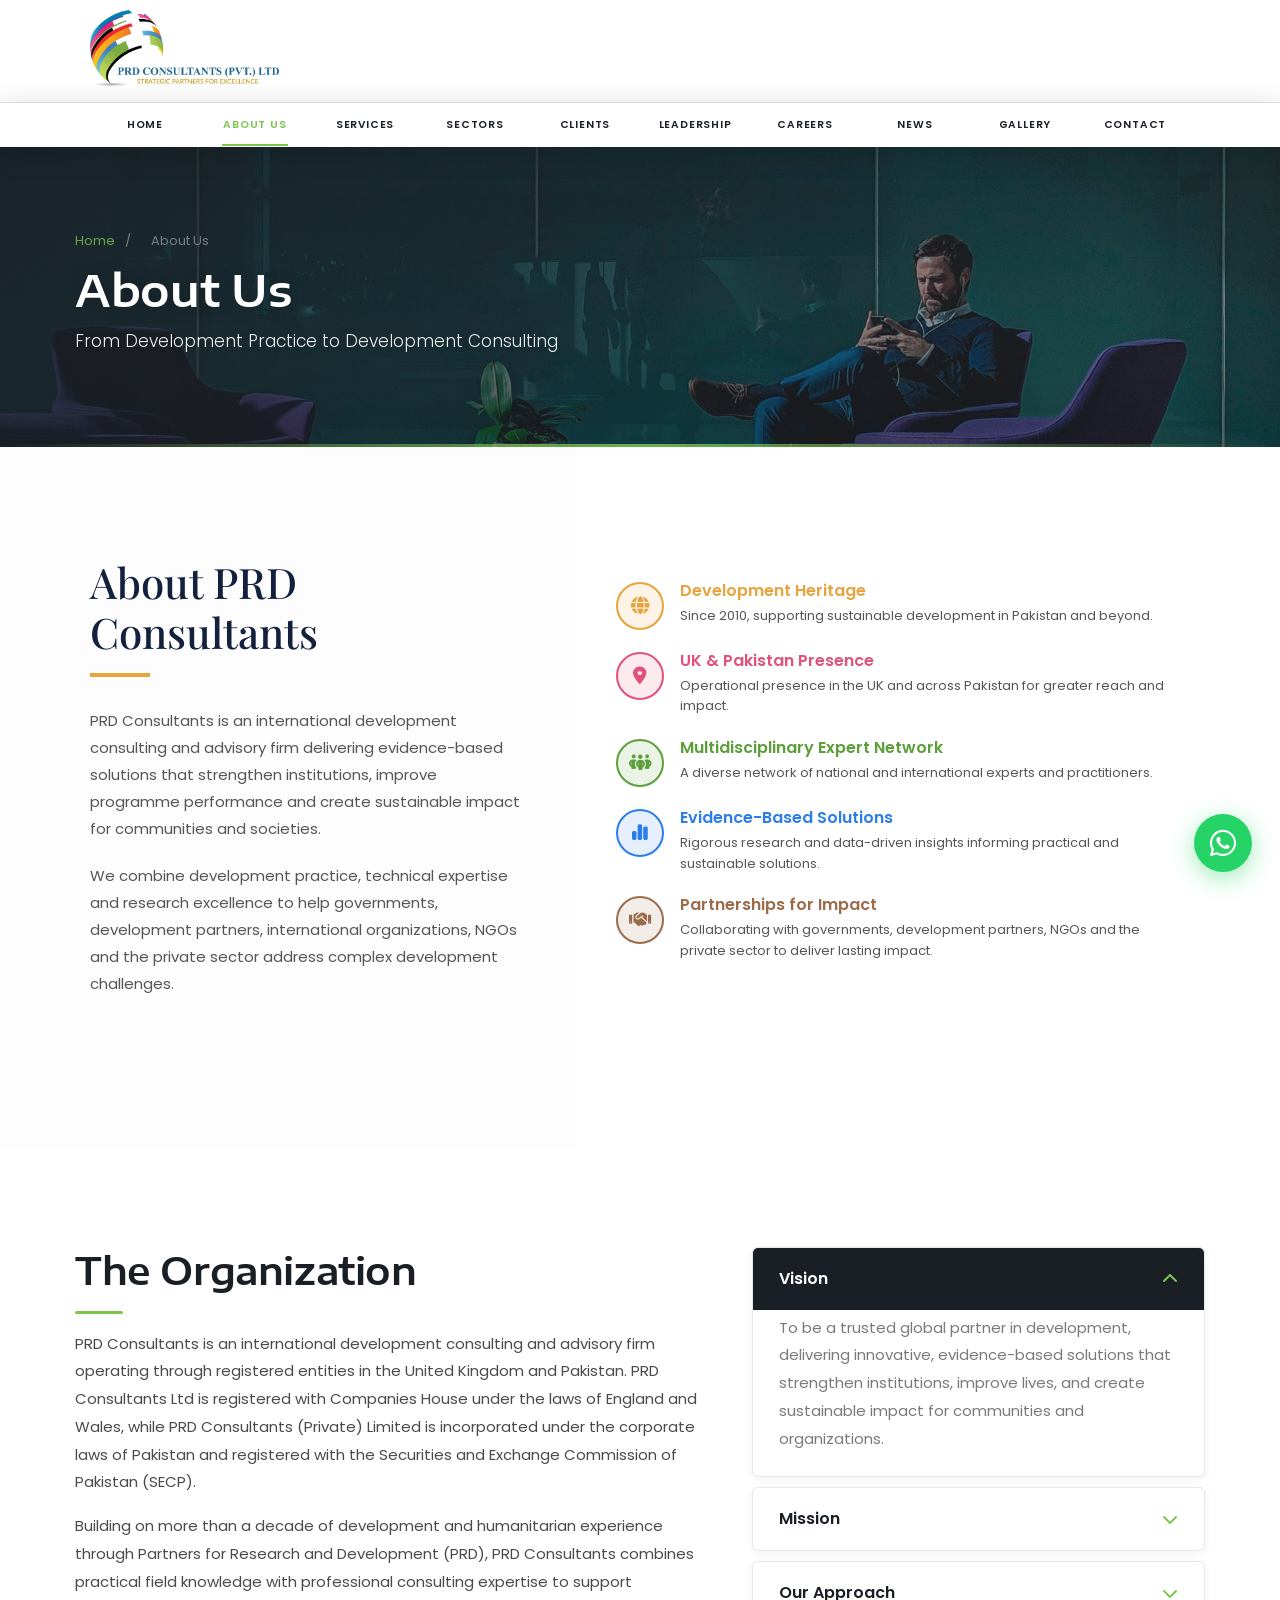
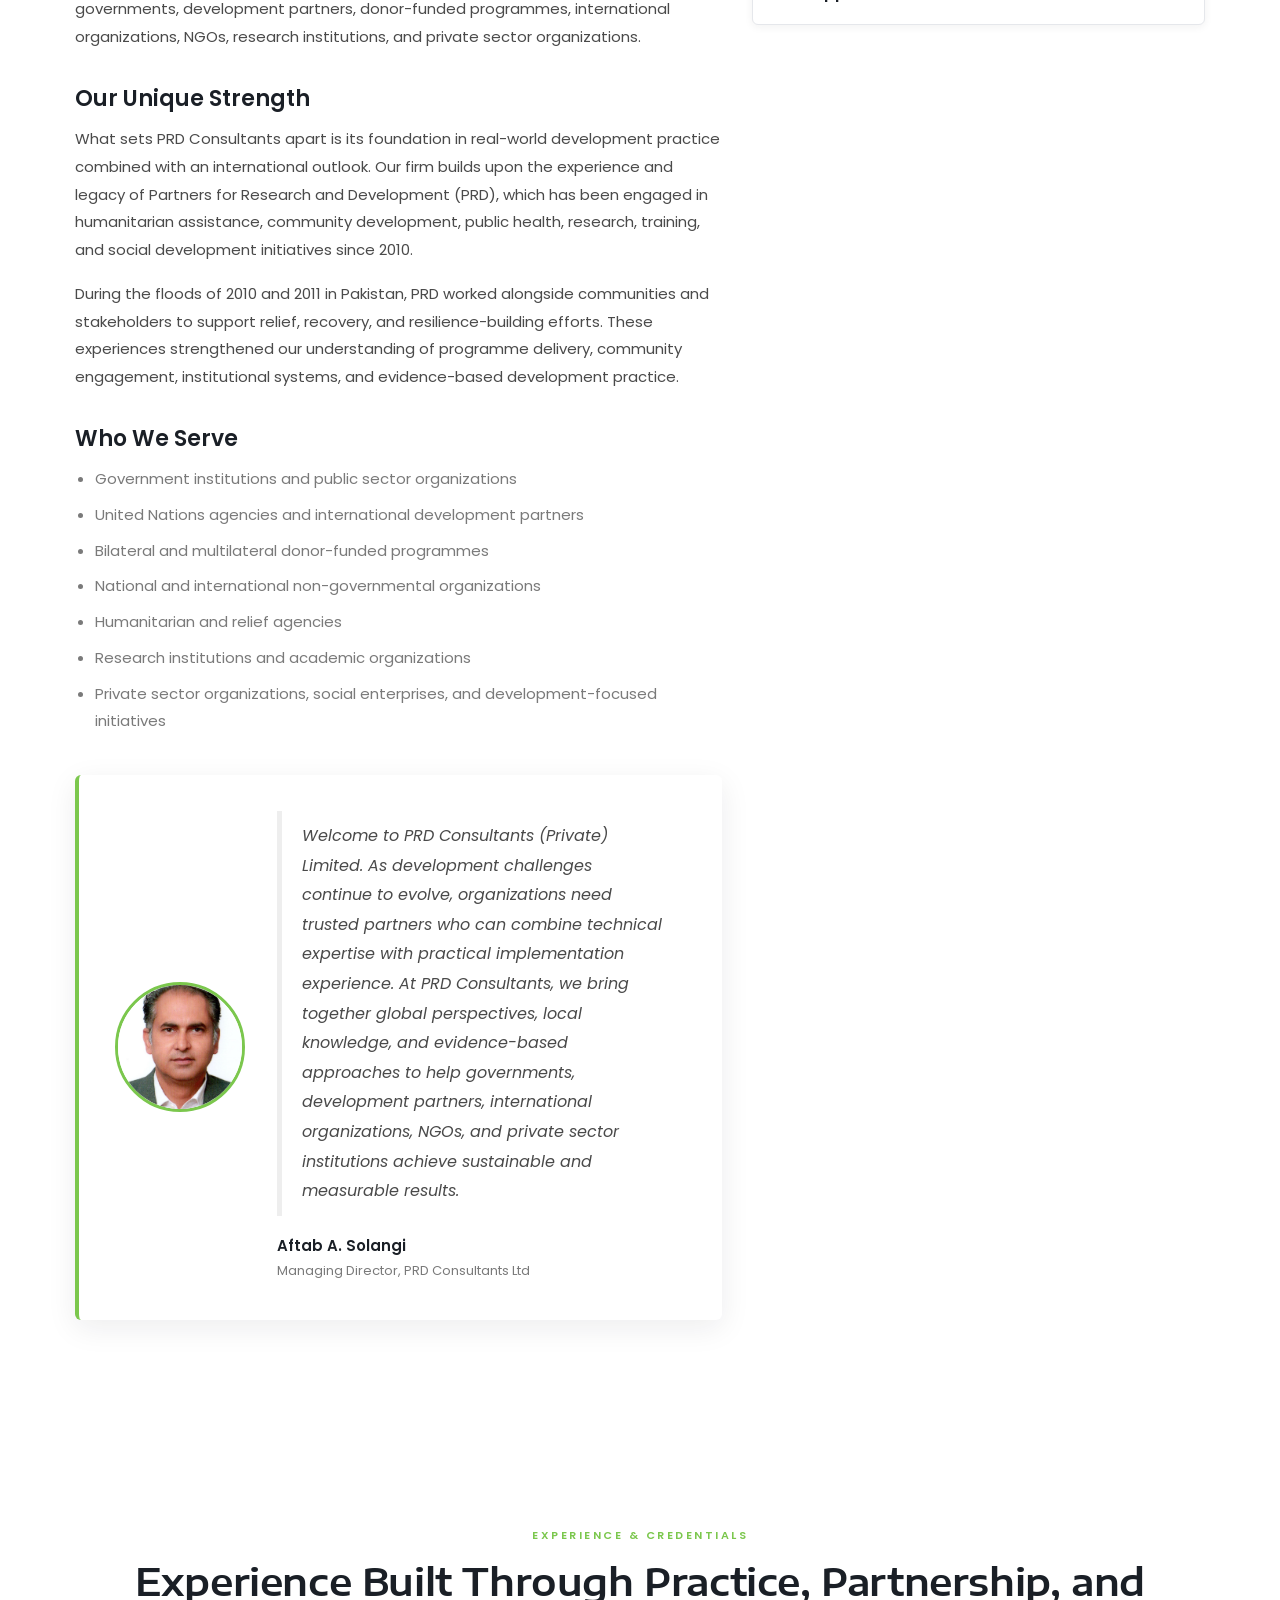
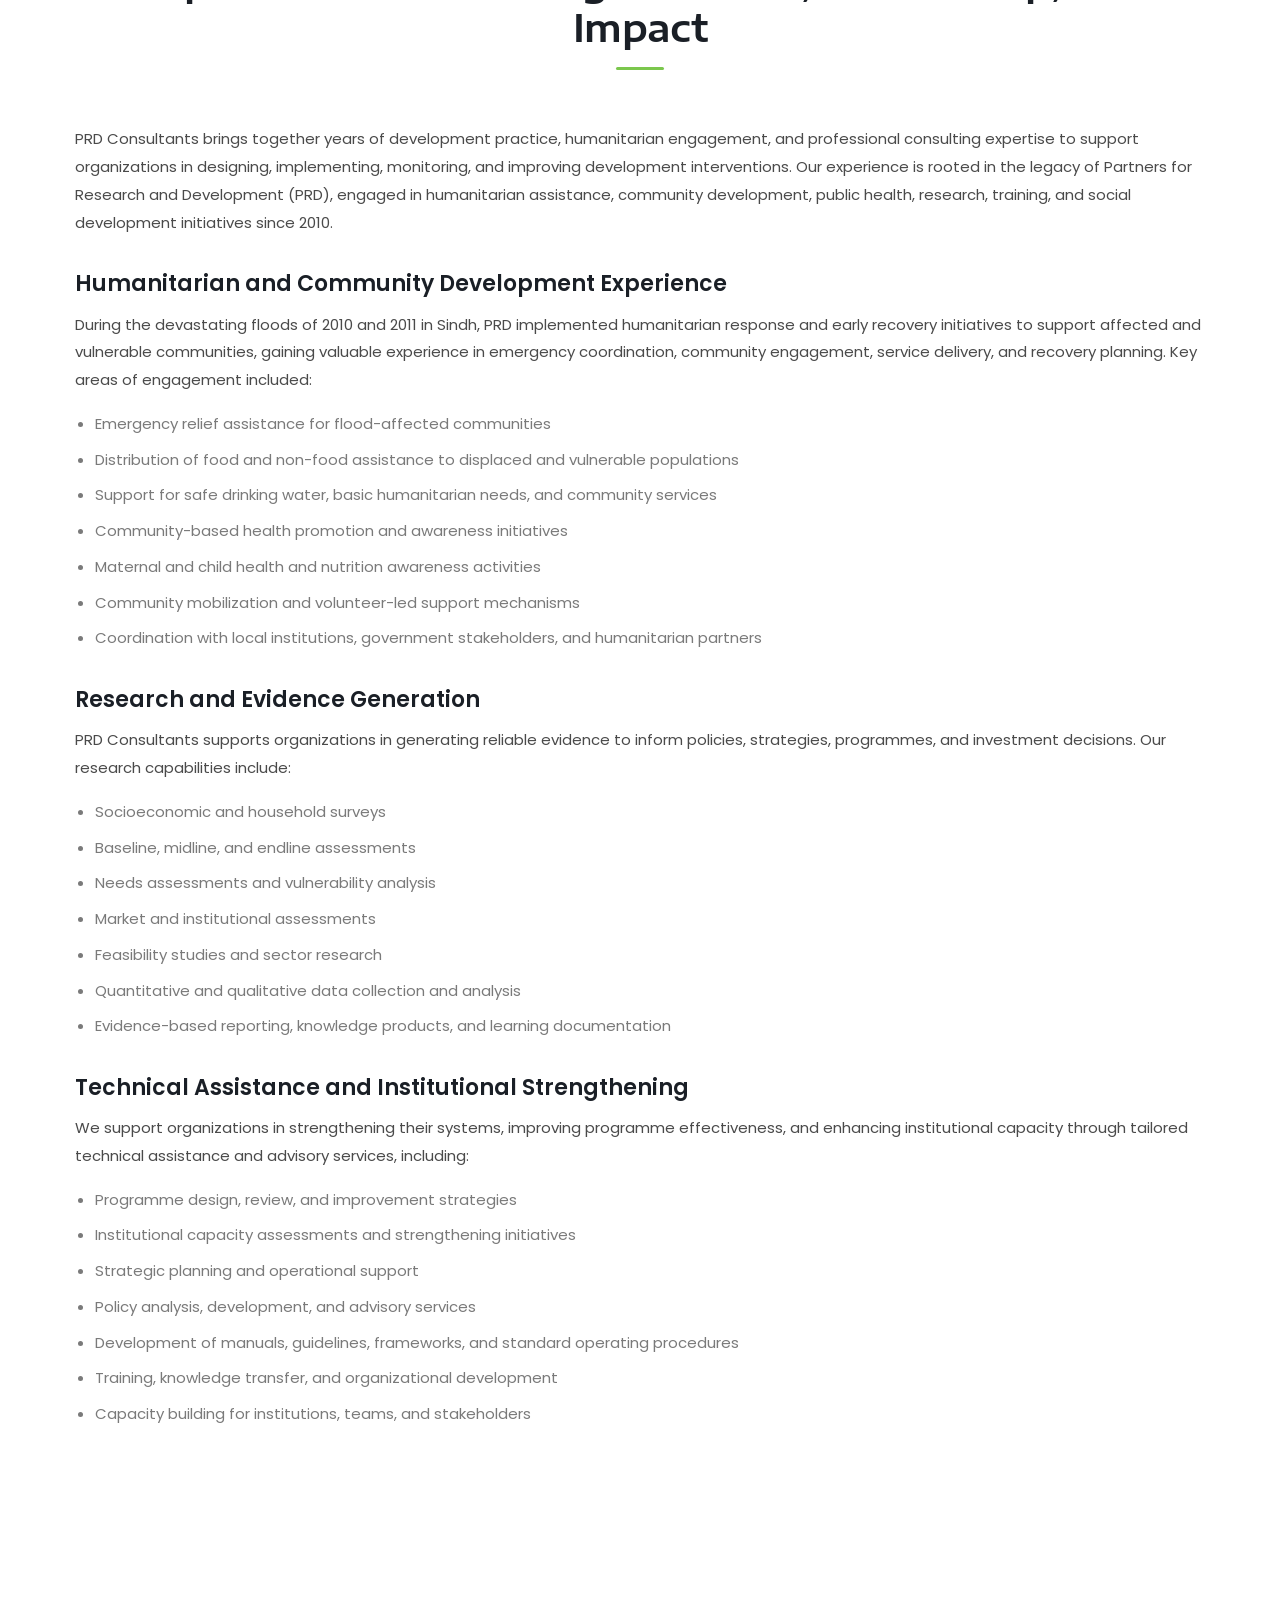
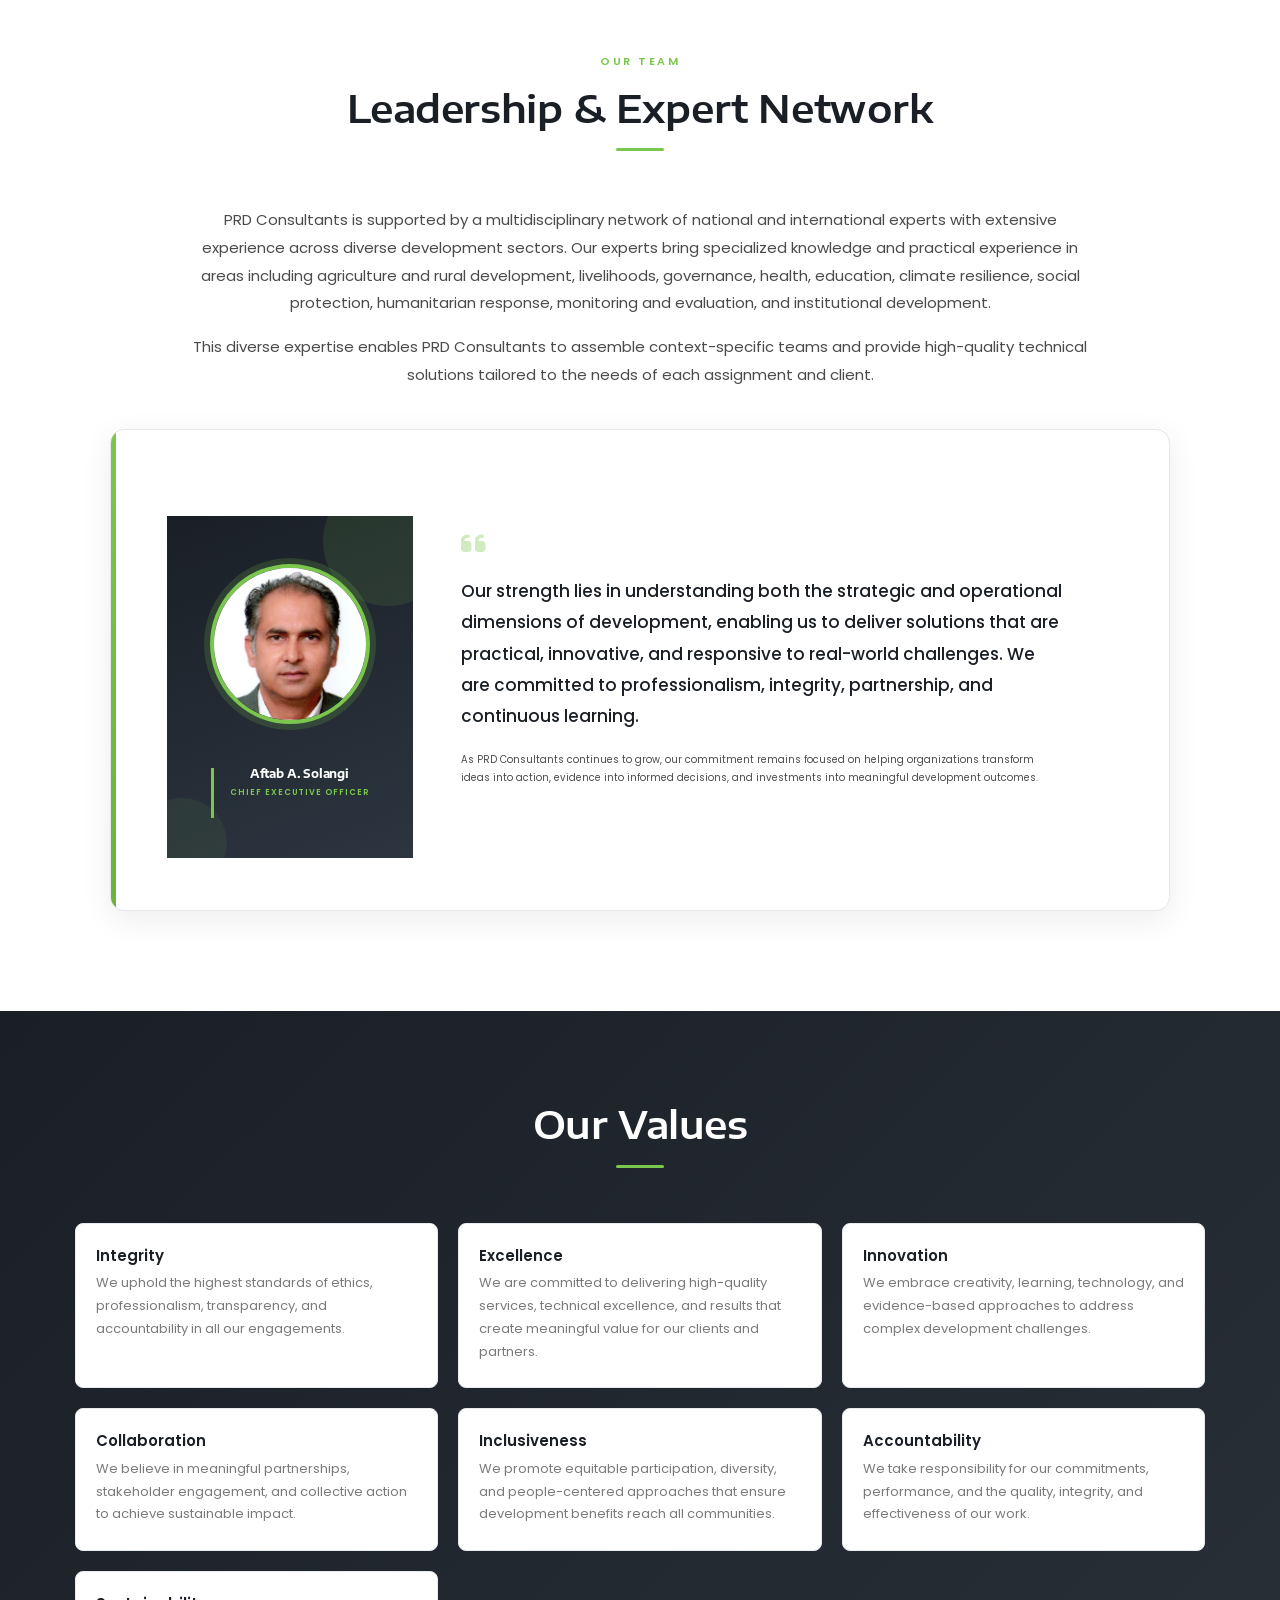
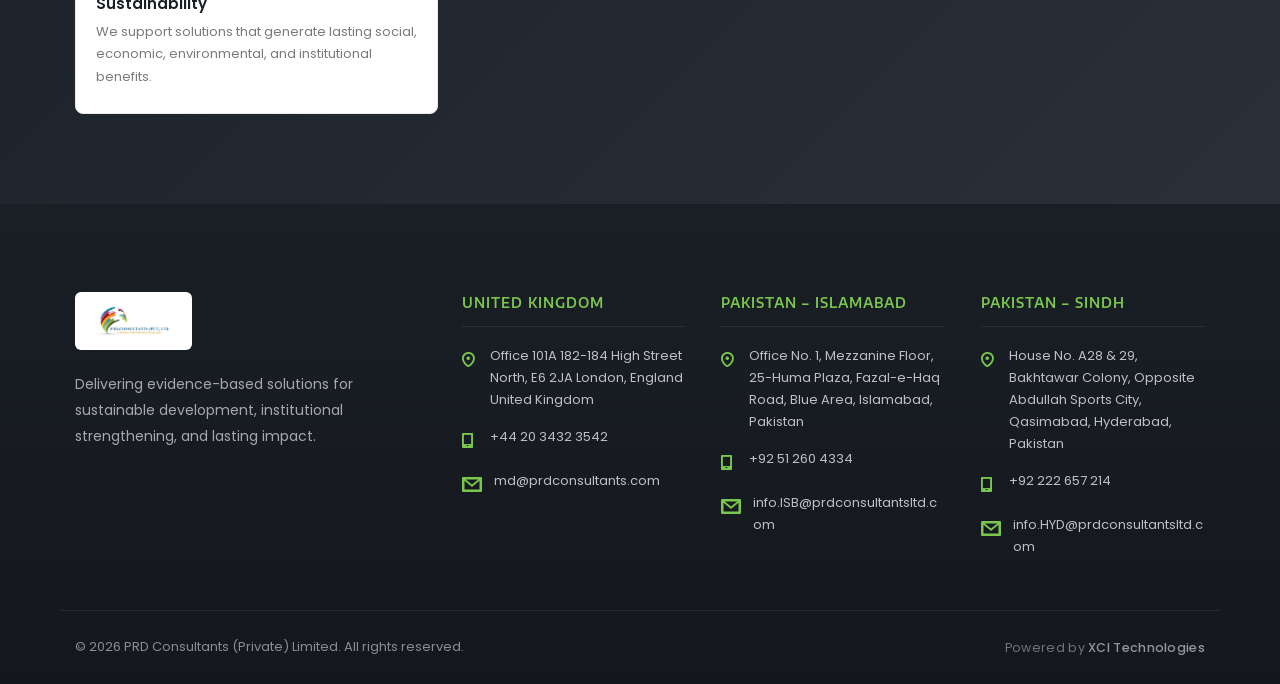
==== commit 795e4470: "Updated code" ====
--- a/about.html
+++ b/about.html
@@ -1,4 +1,4 @@
-<!DOCTYPE html>
+﻿<!DOCTYPE html>
 <html lang="en">
 
 <head>
@@ -63,6 +63,7 @@
             <li class="menu-item"><a href="leadership.html">Leadership</a></li>
             <li class="menu-item"><a href="careers.html">Careers</a></li>
             <li class="menu-item"><a href="news.html">News</a></li>
+            <li class="menu-item"><a href="gallery.html">Gallery</a></li>
             <li class="menu-item"><a href="contact.html">Contact</a></li>
           </ul>
         </div>
